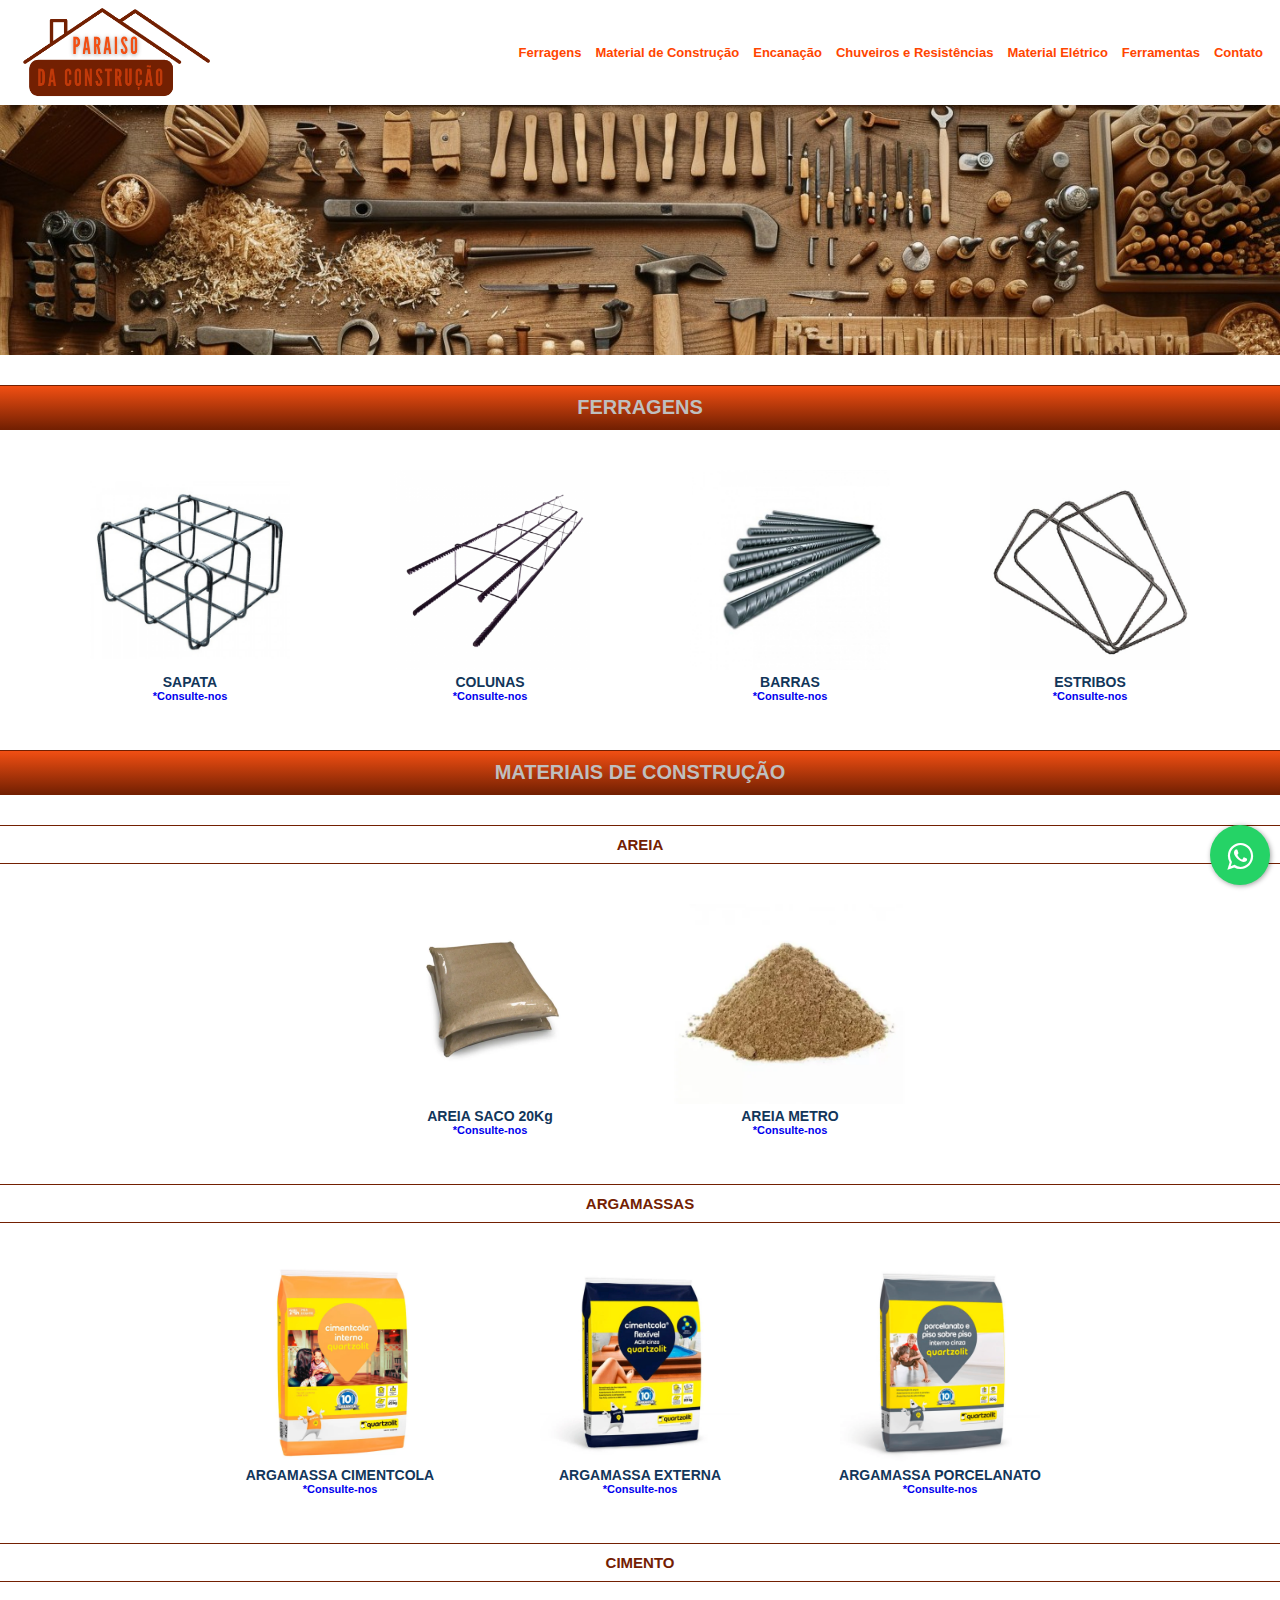
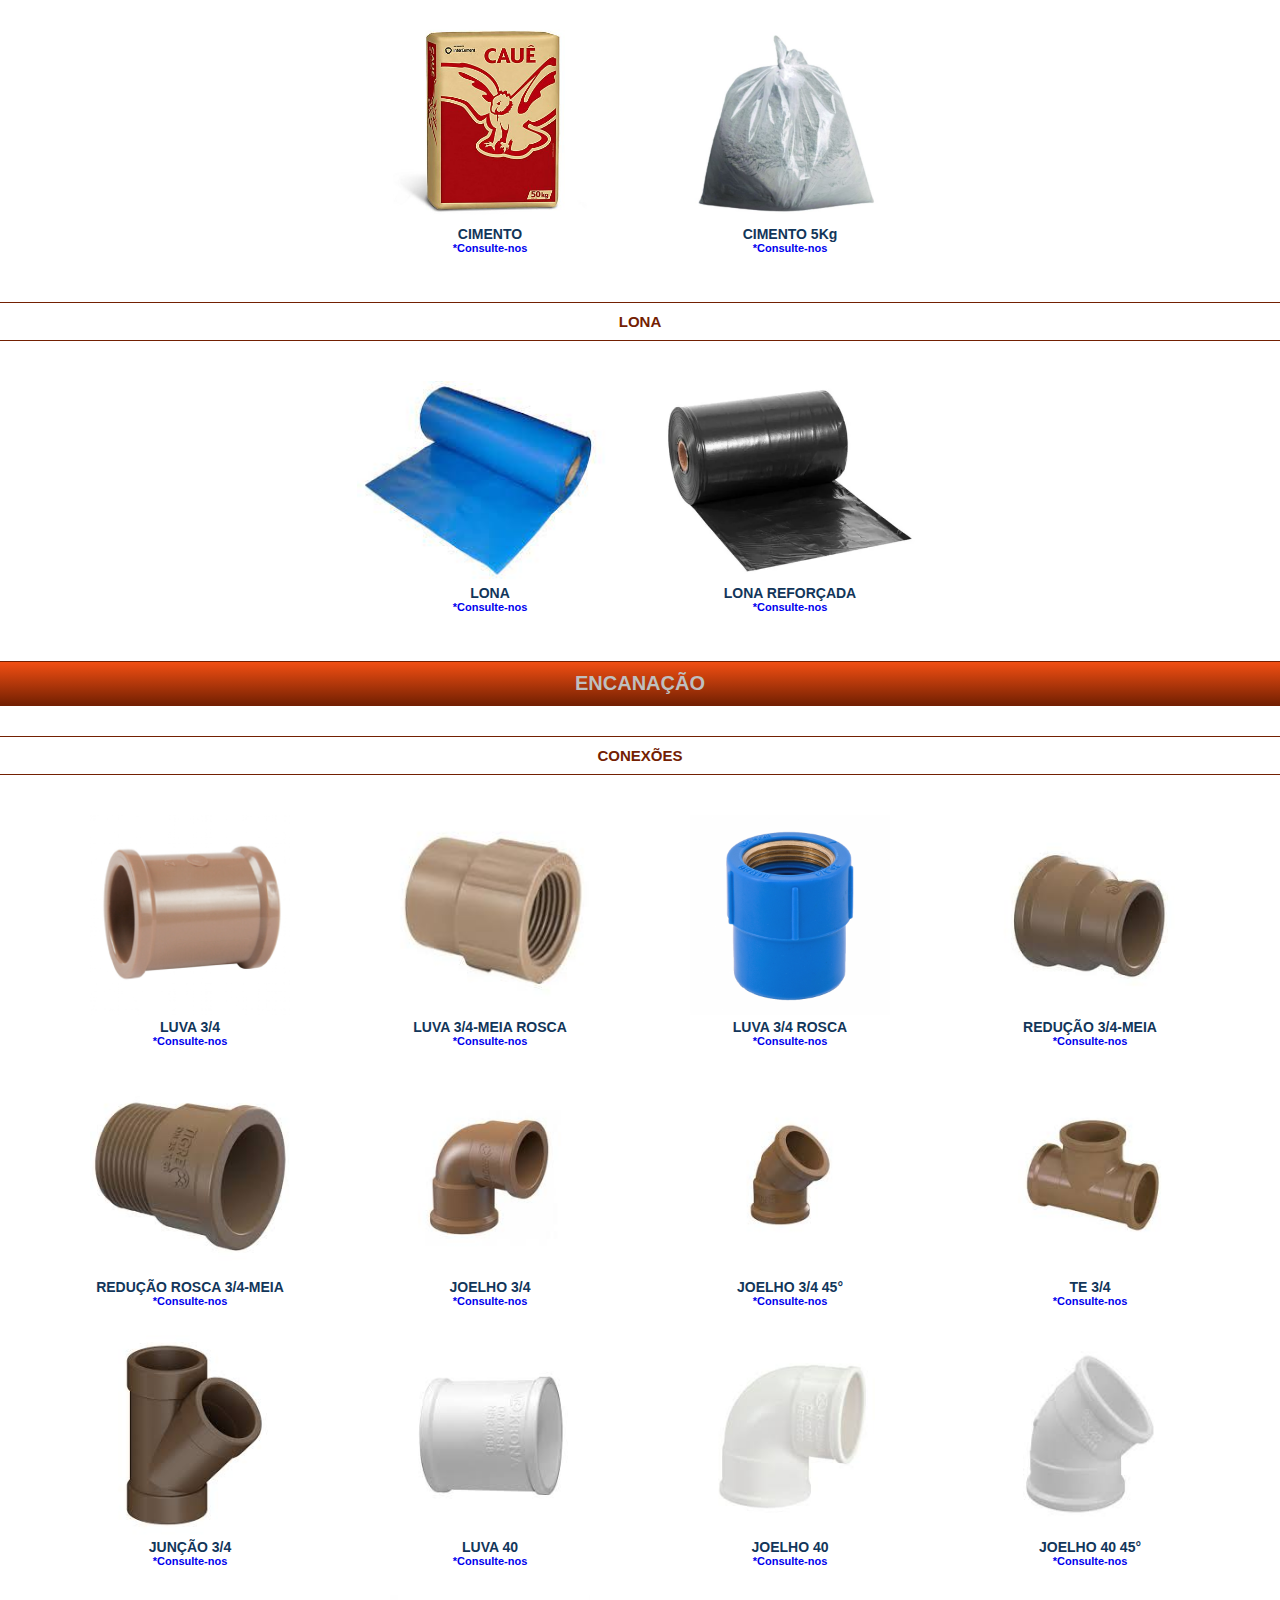
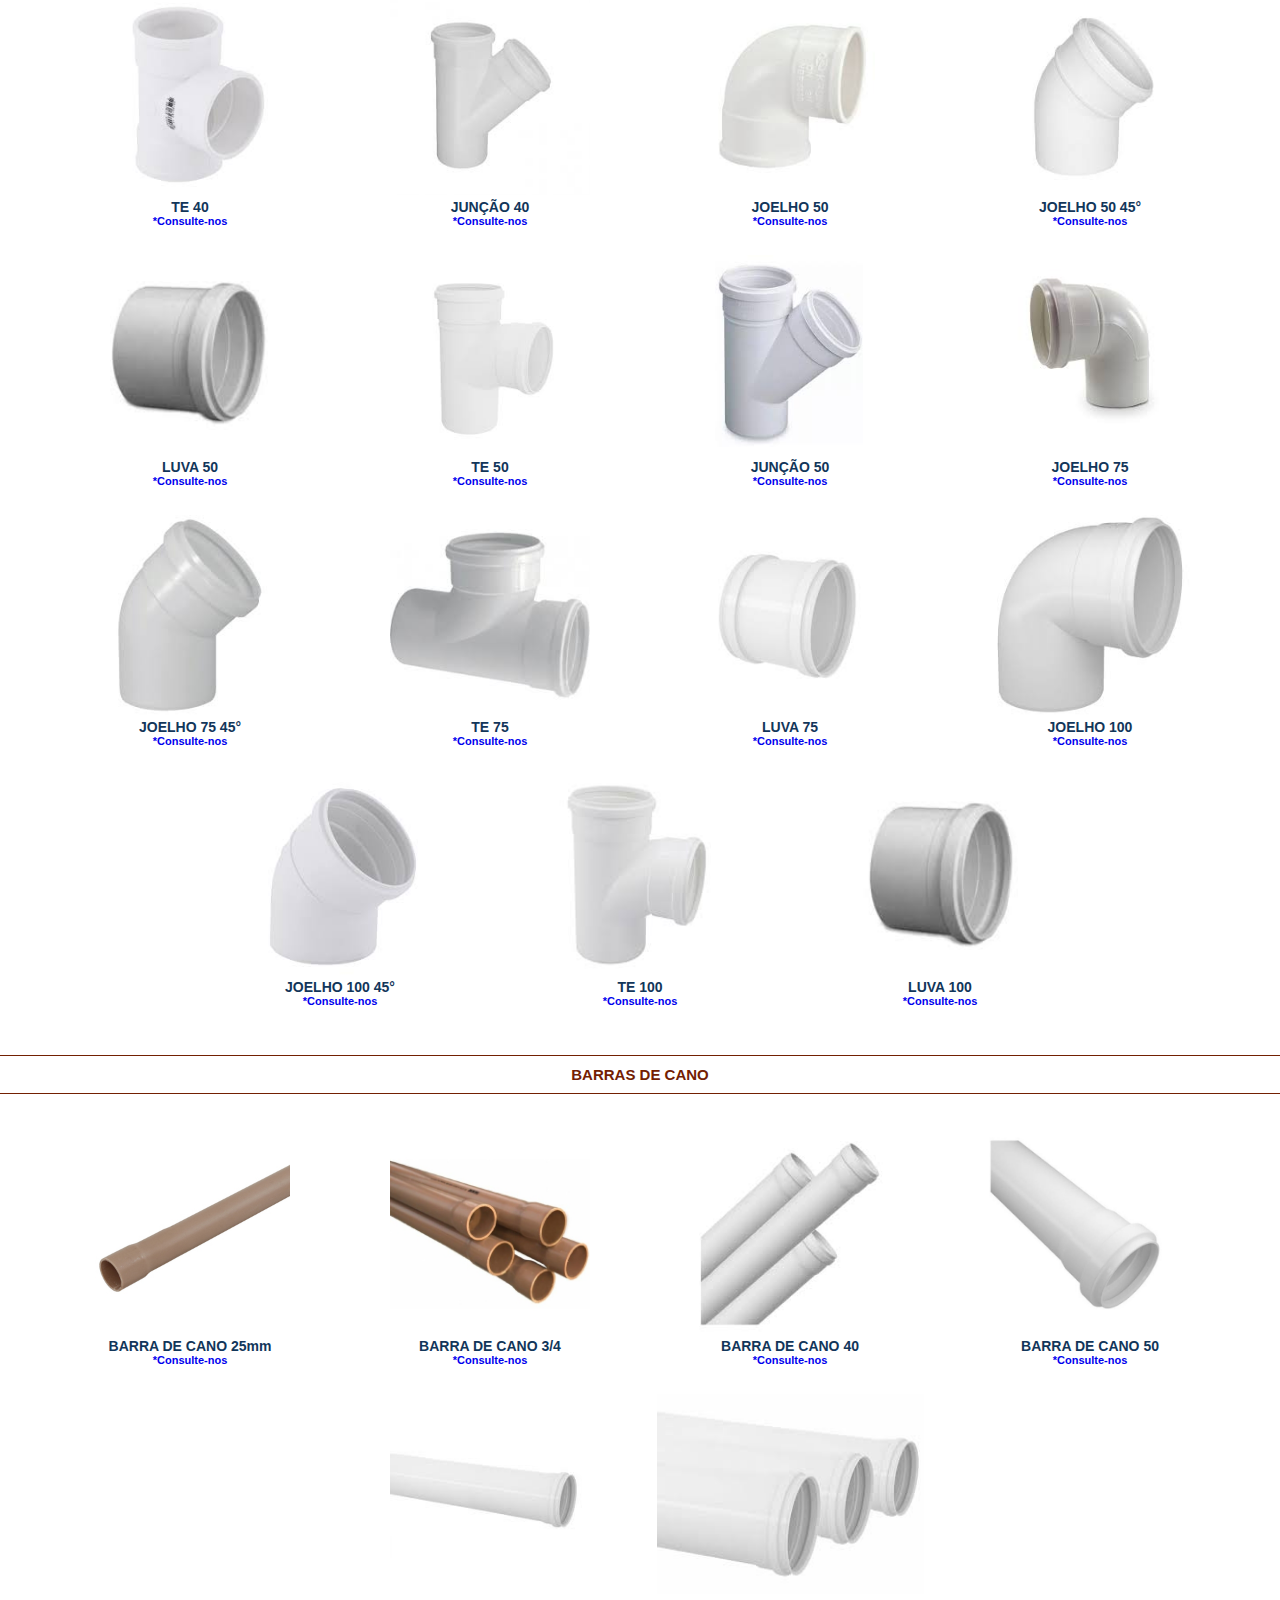
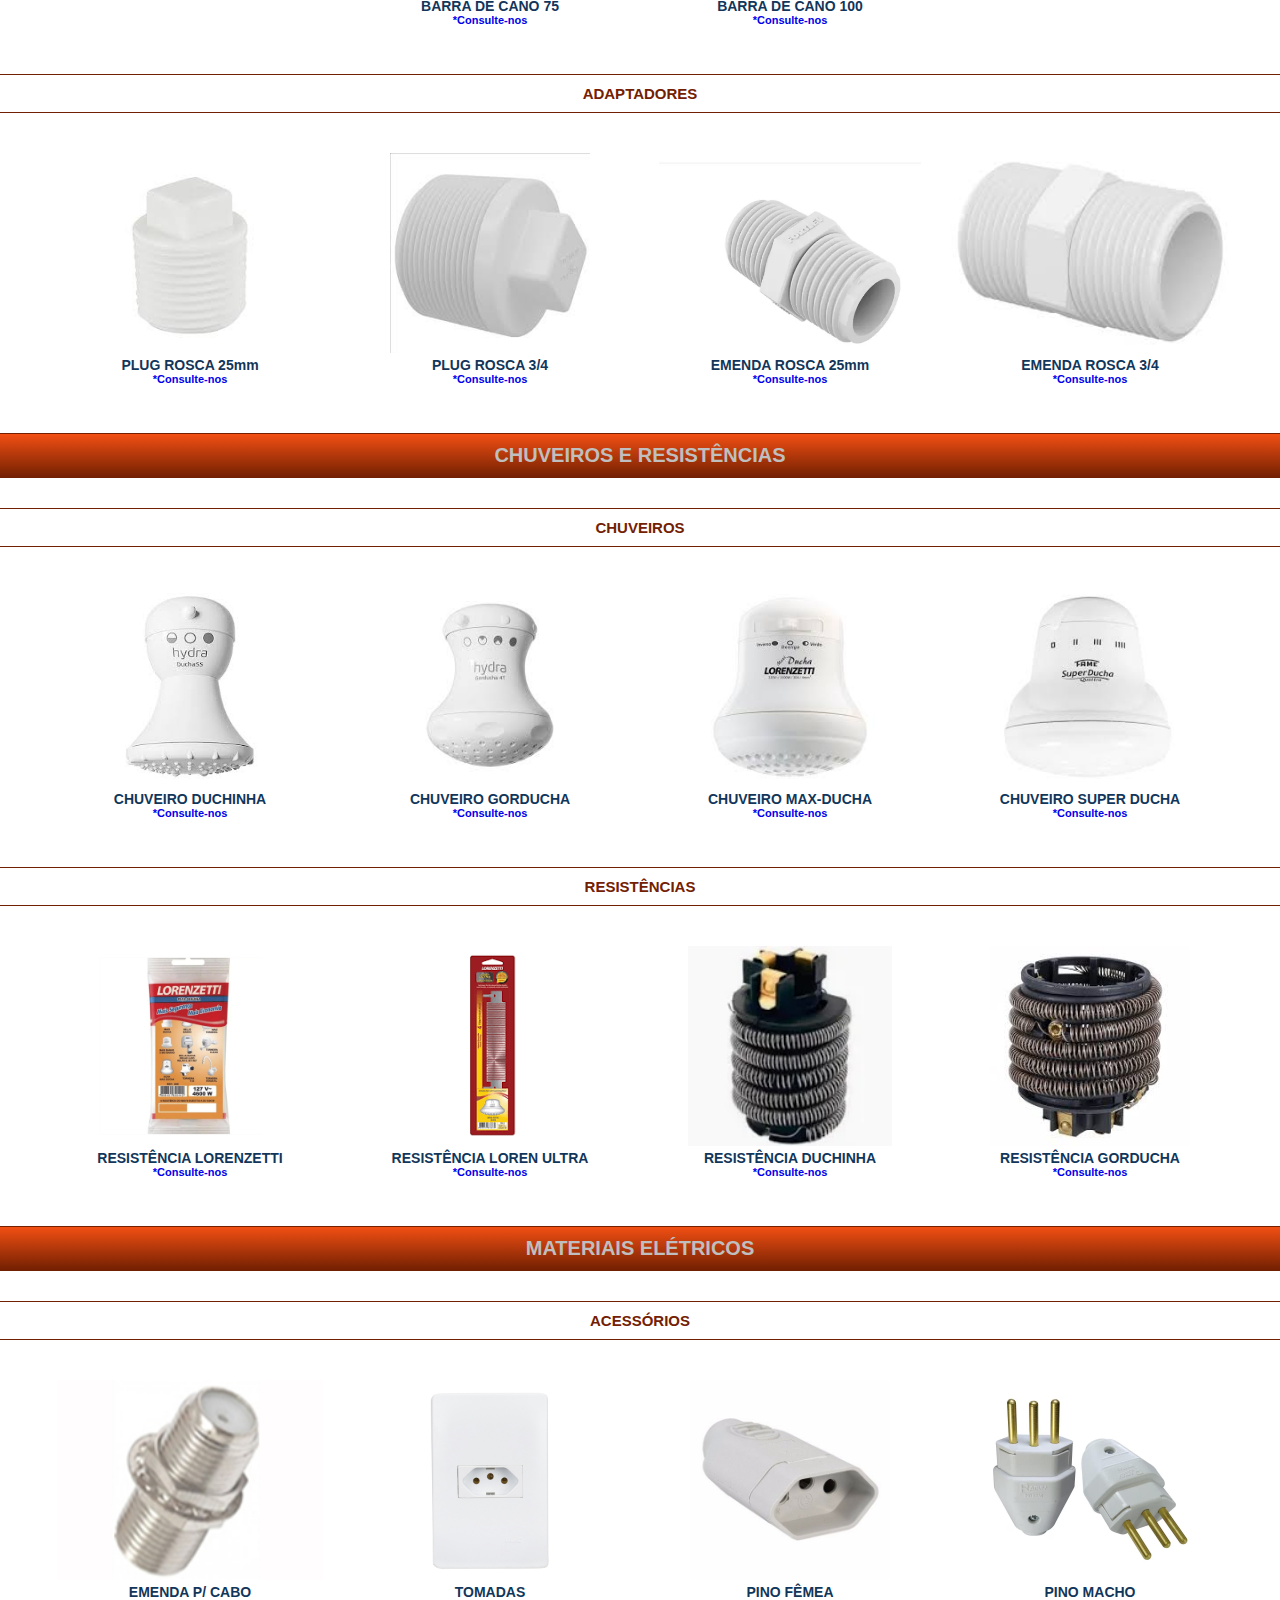
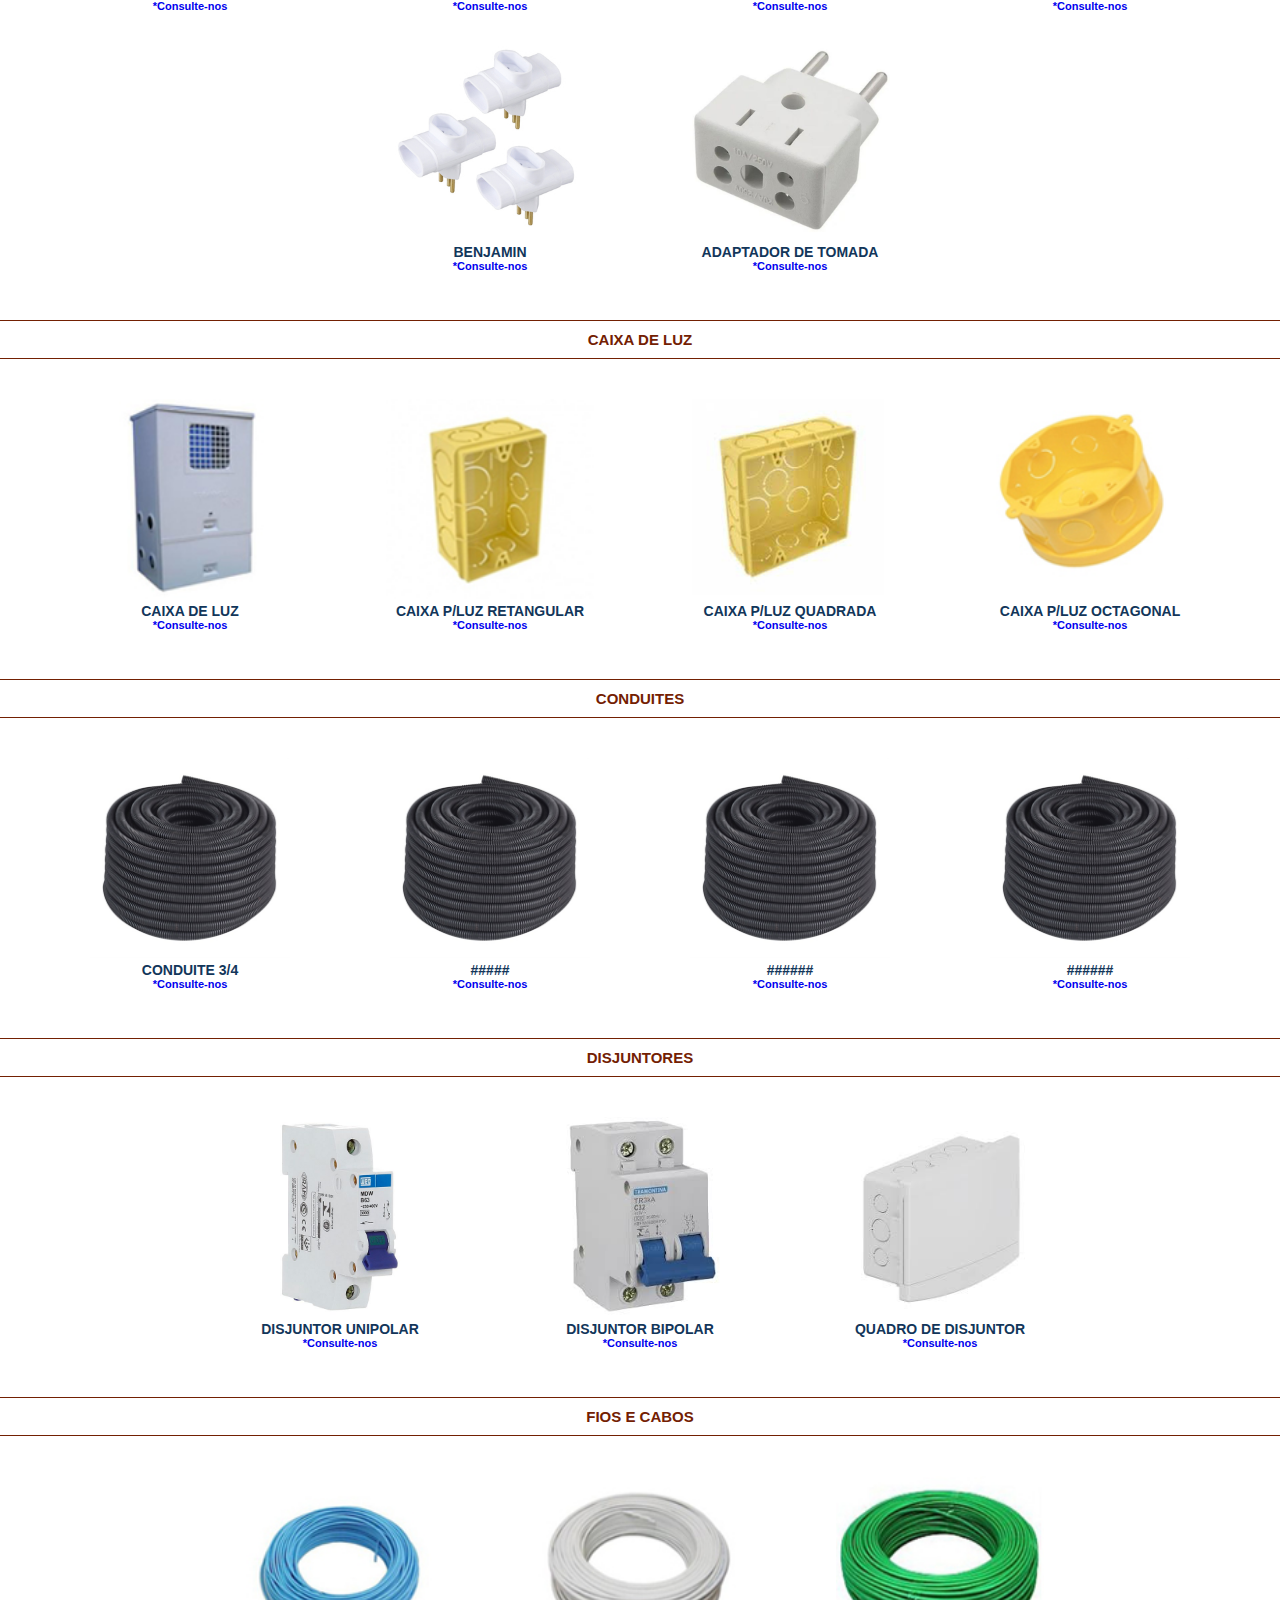
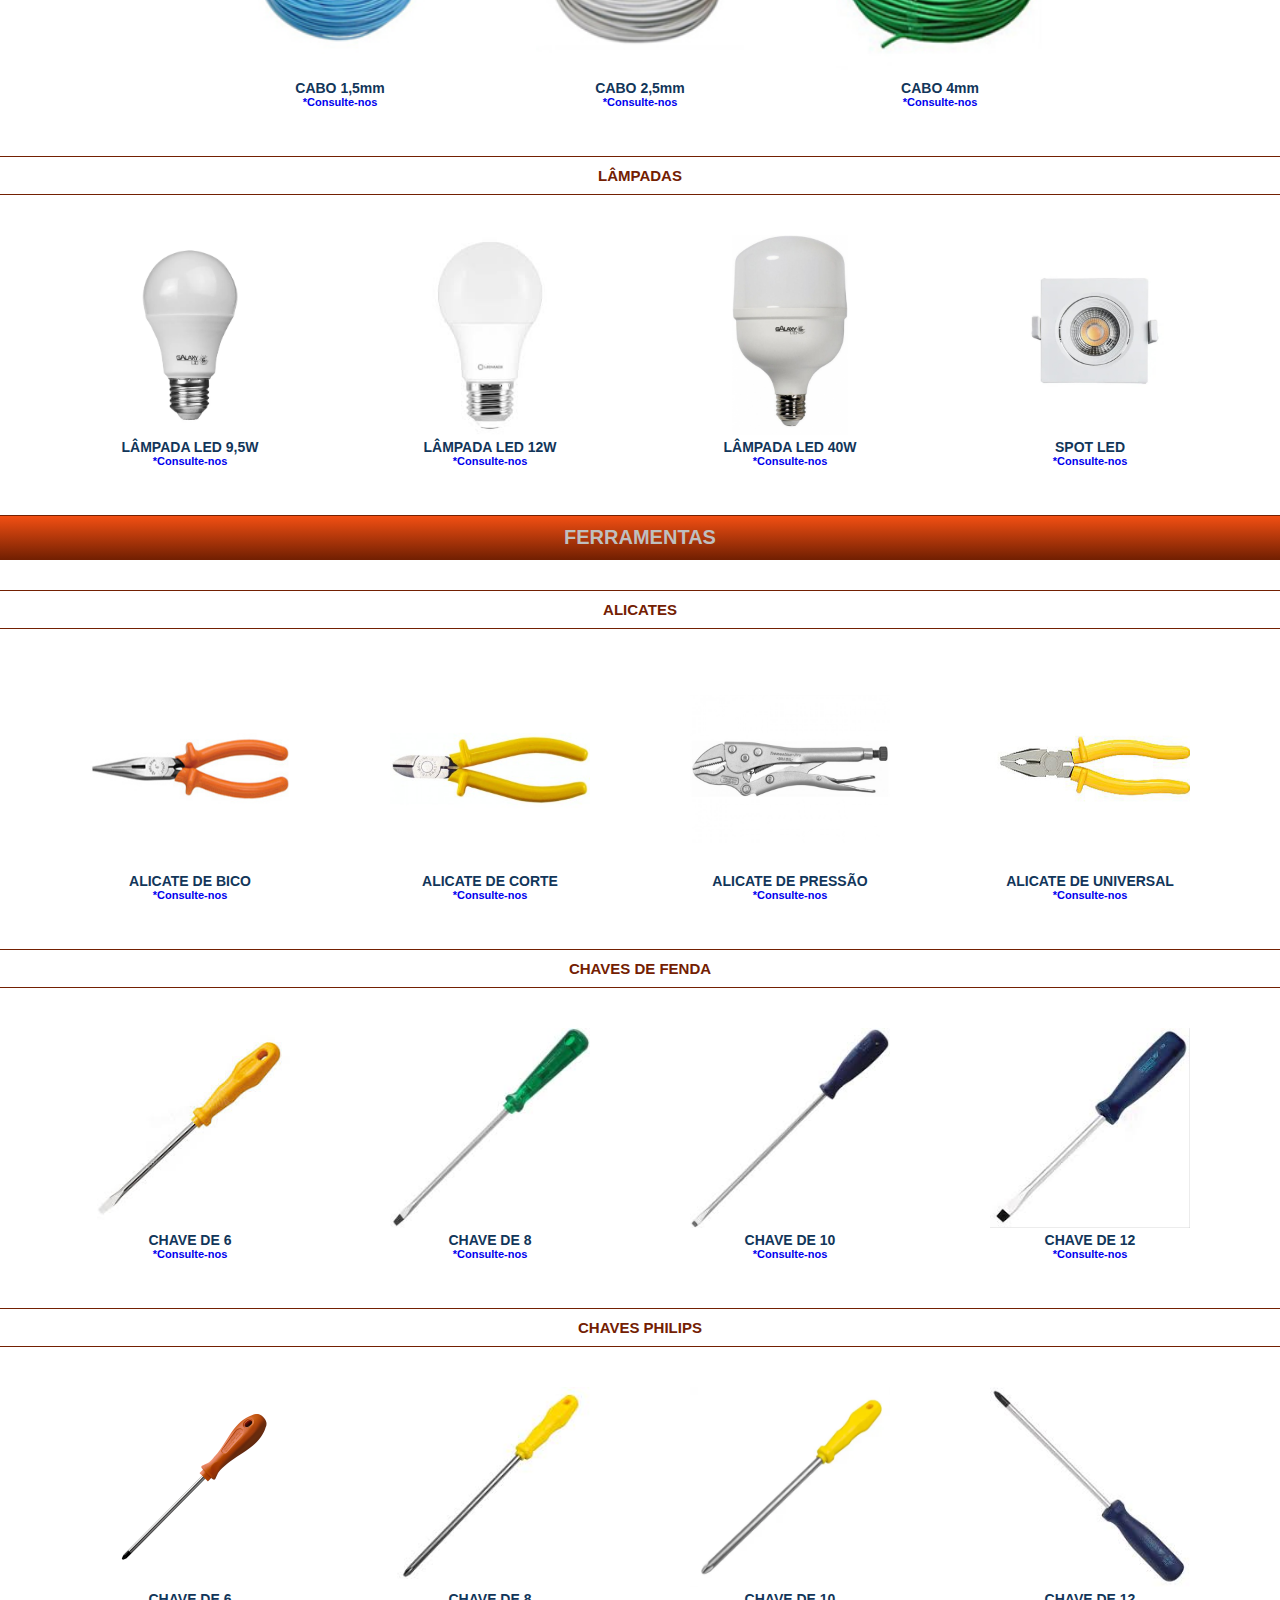
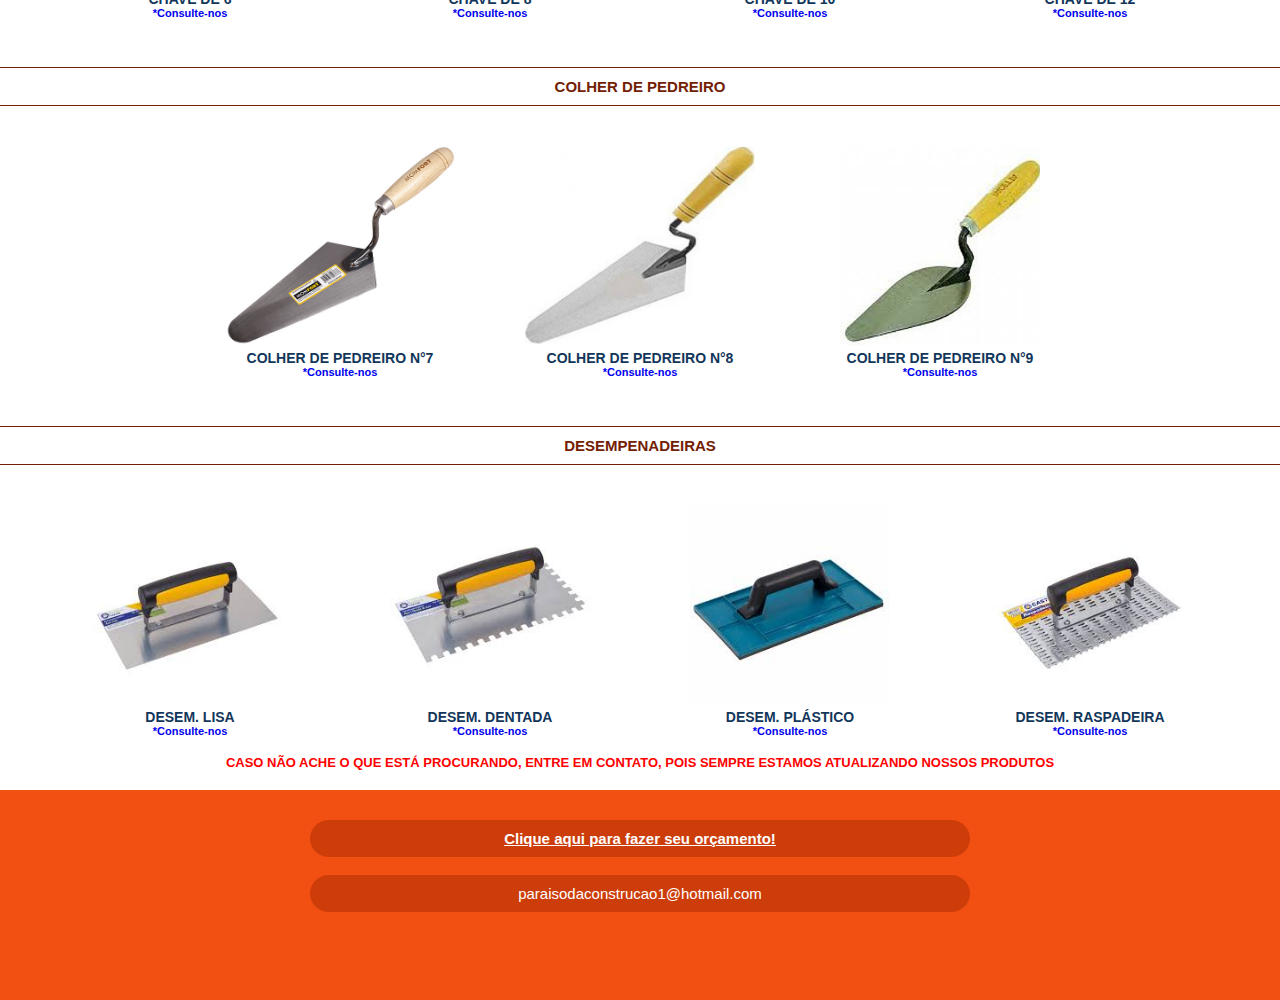
==== paraiso/index.html @ 6aa75259 "MAIS UM TESTE" ====
<!DOCTYPE html>
<html lang="pt-br">

<head>
    <meta charset="UTF-8">
    <meta name="viewport" content="width=device-width, initial-scale=1.0">
    <link rel="stylesheet" href="style.css">
    <link rel="stylesheet" href="slideshow.css">
    <link rel="stylesheet" href="menu.css">
    <link rel="stylesheet" href="media-queries.css">
    <link rel="stylesheet"
        href="https://fonts.googleapis.com/css2?family=Material+Symbols+Outlined:opsz,wght,FILL,GRAD@20..48,100..700,0..1,-50..200" />
    <link rel="stylesheet" href="https://cdnjs.cloudflare.com/ajax/libs/font-awesome/4.7.0/css/font-awesome.min.css">
    <link rel="stylesheet" href="https://maxcdn.bootstrapcdn.com/font-awesome/4.5.0/css/font-awesome.min.css">
    <a class="whats-icon" href="https://wa.me/+5511968701095" target="_blank">
        <i style="margin-top:16px" class="fa fa-whatsapp"></i>
    </a>
    <title>Paraisdo da Construção</title>
</head>

<body onresize="mudouTamanho()">
    <header class="cabeçalho">
        <img class=logo src="imgs/logo-principal.png" alt="" width="100vw">

        <span id="burguer" class="material-symbols-outlined">
            menu
        </span>
        <nav class="menu">
            <ul class="primeira-ul" id="itens">
                <li class="primeira-li"><a href="#ferragens">Ferragens</a></li>
                <li class="primeira-li"><a href="#construcao">Material de Construção</a></li>
                <li class="primeira-li"><a href="#encanacao">Encanação</a></li>
                <li class="primeira-li"><a href="#chuveiros">Chuveiros e Resistências</a></li>
                <li class="primeira-li"><a href="#material-ele">Material Elétrico</a></li>
                <li class="primeira-li"><a href="#ferramentas">Ferramentas</a></li>
                <li class="primeira-li"><a href="#contato">Contato</a></li>
            </ul>
        </nav>
    </header>
    <div class="slideshow-container" id="ferragens">
        <div class="mySlides fade">
            <img src="imgs/ferramentas.jpg" style="width:100%">
        </div>

        <div class="mySlides fade">
            <img src="imgs/ferros.jpg" style="width:100%">
        </div>

        <div class="mySlides fade">
            <img src="imgs/canos.jpg" style="width:100%">
        </div>

    </div>
    <section>
        <h1 class="topicos">FERRAGENS</h1>
        <div class="produtosgeral">
            <div class="produto1">
                <img class="produtos" src="imgs/ferragens/sapatas.jpg" alt="" height="100%">
                <span class="textoprodutos">SAPATA</span>
                <span class="textoconsult"><a href="#contato">*Consulte-nos</a></span>
            </div>
            <div class="produto2">
                <img class="produtos" src="imgs/ferragens/colunas.png" alt="" height="100%">
                <span class="textoprodutos">COLUNAS</span>
                <span class="textoconsult"><a href="#contato">*Consulte-nos</a></span>
            </div>
            <div class="produto3">
                <img class="produtos" src="imgs/ferragens/barras.jpg" alt="" height="100%">
                <span class="textoprodutos">BARRAS</span>
                <span class="textoconsult"><a href="#contato">*Consulte-nos</a></span>
            </div>
            <div class="produto4">
                <img class="produtos" src="imgs/ferragens/estribo.jpg" alt="" height="100%">
                <span class="textoprodutos">ESTRIBOS</span>
                <span class="textoconsult"><a href="#contato">*Consulte-nos</a></span>
            </div>
        </div>
    </section>
    <h1 class="topicos">MATERIAIS DE CONSTRUÇÃO</h1>
    <section class="construcao" id="construcao">
        <h1 class="sub-topicos">AREIA</h1>
        <section class="sec-inside">
            <div class="produto1">
                <img class="produtos" src="imgs/areia/areia-ensacada.jpg" alt="" height="100%">
                <span class="textoprodutos">AREIA SACO 20Kg </span>
                <span class="textoconsult"><a href="#contato">*Consulte-nos</a></span>
            </div>
            <div class="produto2">
                <img class="produtos" src="imgs/areia/areia-metro.jpg" alt="" height="100%">
                <span class="textoprodutos">AREIA METRO </span>
                <span class="textoconsult"><a href="#contato">*Consulte-nos</a></span>
            </div>
        </section>
        <h1 class="sub-topicos">ARGAMASSAS</h1>
        <section class="sec-inside">
            <div class="produto1">
                <img class="produtos" src="imgs/argamassa/argamassa.jpg" alt="" height="100%">
                <span class="textoprodutos">ARGAMASSA CIMENTCOLA</span>
                <span class="textoconsult"><a href="#contato">*Consulte-nos</a></span>
            </div>
            <div class="produto2">
                <img class="produtos" src="imgs/argamassa/ex.jpg" alt="" height="100%">
                <span class="textoprodutos">ARGAMASSA EXTERNA</span>
                <span class="textoconsult"><a href="#contato">*Consulte-nos</a></span>
            </div>
            <div class="produto3">
                <img class="produtos" src="imgs/argamassa/porcelanato.png" alt="" height="100%">
                <span class="textoprodutos">ARGAMASSA PORCELANATO</span>
                <span class="textoconsult"><a href="#contato">*Consulte-nos</a></span>
            </div>
        </section>
        <h1 class="sub-topicos">CIMENTO</h1>
        <section class="sec-inside">
            <div class="produto1">
                <img class="produtos" src="imgs/cimento/cimento.jpg" alt="" height="100%">
                <span class="textoprodutos">CIMENTO</span>
                <span class="textoconsult"><a href="#contato">*Consulte-nos</a></span>
            </div>
            <div class="produto2">
                <img class="produtos" src="imgs/cimento/cimento-5kg.jpg" alt="" height="100%">
                <span class="textoprodutos">CIMENTO 5Kg</span>
                <span class="textoconsult"><a href="#contato">*Consulte-nos</a></span>
            </div>
        </section>
        <h1 class="sub-topicos">LONA</h1>
        <section class="sec-inside">
            <div class="produto1">
                <img class="produtos" src="imgs/lona/lona-azul.jpeg" alt="" height="100%">
                <span class="textoprodutos">LONA</span>
                <span class="textoconsult"><a href="#contato">*Consulte-nos</a></span>
            </div>
            <div class="produto2">
                <img class="produtos" src="imgs/lona/reforçada.png" alt="" height="100%">
                <span class="textoprodutos">LONA REFORÇADA</span>
                <span class="textoconsult"><a href="#contato">*Consulte-nos</a></span>
            </div>
        </section>
    </section>
    <h1 class="topicos">ENCANAÇÃO</h1>
    <section id="encanacao">
        <h1 class="sub-topicos">CONEXÕES</h1>
        <section class="sec-inside">
            <div class="produto1">
                <img class="produtos" src="imgs/conexões cano/luva 34.png" alt="" height="100%">
                <span class="textoprodutos">LUVA 3/4</span>
                <span class="textoconsult"><a href="#contato">*Consulte-nos</a></span>
            </div>
            <div class="produto2">
                <img class="produtos" src="imgs/conexões cano/redução rosca 3 p 05.jpeg" alt="" height="100%">
                <span class="textoprodutos">LUVA 3/4-MEIA ROSCA</span>
                <span class="textoconsult"><a href="#contato">*Consulte-nos</a></span>
            </div>

            <div class="produto3">
                <img class="produtos" src="imgs/conexões cano/luva rosca 34.jpg" alt="" height="100%">
                <span class="textoprodutos">LUVA 3/4 ROSCA</span>
                <span class="textoconsult"><a href="#contato">*Consulte-nos</a></span>
            </div>
            <div class="produto4">
                <img class="produtos" src="imgs/conexões cano/redução 3 p 05.jpeg" alt="" height="100%">
                <span class="textoprodutos">REDUÇÃO 3/4-MEIA</span>
                <span class="textoconsult"><a href="#contato">*Consulte-nos</a></span>
            </div>
            <div class="produto5">
                <img class="produtos" src="imgs/conexões cano/redução rosca 05 p 3.jpeg" alt="" height="100%">
                <span class="textoprodutos">REDUÇÃO ROSCA 3/4-MEIA</span>
                <span class="textoconsult"><a href="#contato">*Consulte-nos</a></span>
            </div>
            <div class="produto6">
                <img class="produtos" src="imgs/conexões cano/joelho 3-4.jpeg" alt="" height="100%">
                <span class="textoprodutos">JOELHO 3/4</span>
                <span class="textoconsult"><a href="#contato">*Consulte-nos</a></span>
            </div>

            <div class="produto7">
                <img class="produtos" src="imgs/conexões cano/joelho 3-4 45°.jpeg" alt="" height="100%">
                <span class="textoprodutos">JOELHO 3/4 45°</span>
                <span class="textoconsult"><a href="#contato">*Consulte-nos</a></span>
            </div>
            <div class="produto8">
                <img class="produtos" src="imgs/conexões cano/T 3-4.jpeg" alt="" height="100%">
                <span class="textoprodutos">TE 3/4</span>
                <span class="textoconsult"><a href="#contato">*Consulte-nos</a></span>
            </div>
            <div class="produto9">
                <img class="produtos" src="imgs/conexões cano/junção 3-4.jpeg" alt="" height="100%">
                <span class="textoprodutos">JUNÇÃO 3/4</span>
                <span class="textoconsult"><a href="#contato">*Consulte-nos</a></span>
            </div>
            <div class="produto10">
                <img class="produtos" src="imgs/conexões cano/luva de 40.jpeg" alt="" height="100%">
                <span class="textoprodutos">LUVA 40</span>
                <span class="textoconsult"><a href="#contato">*Consulte-nos</a></span>
            </div>
            <div class="produto11">
                <img class="produtos" src="imgs/conexões cano/joelho 40.jpeg" alt="" height="100%">
                <span class="textoprodutos">JOELHO 40</span>
                <span class="textoconsult"><a href="#contato">*Consulte-nos</a></span>
            </div>

            <div class="produto12">
                <img class="produtos" src="imgs/conexões cano/joelho 40 45°.jpeg" alt="" height="100%">
                <span class="textoprodutos">JOELHO 40 45°</span>
                <span class="textoconsult"><a href="#contato">*Consulte-nos</a></span>
            </div>
            <div class="produto13">
                <img class="produtos" src="imgs/conexões cano/T 40.jpeg" alt="" height="100%">
                <span class="textoprodutos">TE 40</span>
                <span class="textoconsult"><a href="#contato">*Consulte-nos</a></span>
            </div>
            <div class="produto14">
                <img class="produtos" src="imgs/conexões cano/junção 40.jpeg" alt="" height="100%">
                <span class="textoprodutos">JUNÇÃO 40</span>
                <span class="textoconsult"><a href="#contato">*Consulte-nos</a></span>
            </div>
            <div class="produto15">
                <img class="produtos" src="imgs/conexões cano/joelho 50.jpeg" alt="" height="100%">
                <span class="textoprodutos">JOELHO 50</span>
                <span class="textoconsult"><a href="#contato">*Consulte-nos</a></span>
            </div>
            <div class="produto16">
                <img class="produtos" src="imgs/conexões cano/joelho 50 45°.jpeg" alt="" height="100%">
                <span class="textoprodutos">JOELHO 50 45°</span>
                <span class="textoconsult"><a href="#contato">*Consulte-nos</a></span>
            </div>

            <div class="produto17">
                <img class="produtos" src="imgs/conexões cano/luva de 50.jpeg" alt="" height="100%">
                <span class="textoprodutos">LUVA 50</span>
                <span class="textoconsult"><a href="#contato">*Consulte-nos</a></span>
            </div>
            <div class="produto18">
                <img class="produtos" src="imgs/conexões cano/T 50.jpeg" alt="" height="100%">
                <span class="textoprodutos">TE 50</span>
                <span class="textoconsult"><a href="#contato">*Consulte-nos</a></span>
            </div>
            <div class="produto19">
                <img class="produtos" src="imgs/conexões cano/jun 50.jpeg" alt="" height="100%">
                <span class="textoprodutos">JUNÇÃO 50</span>
                <span class="textoconsult"><a href="#contato">*Consulte-nos</a></span>
            </div>
            <div class="produto20">
                <img class="produtos" src="imgs/conexões cano/joelho 75.jpeg" alt="" height="100%">
                <span class="textoprodutos">JOELHO 75</span>
                <span class="textoconsult"><a href="#contato">*Consulte-nos</a></span>
            </div>

            <div class="produto21">
                <img class="produtos" src="imgs/conexões cano/joelho 75 45°.jpeg" alt="" height="100%">
                <span class="textoprodutos">JOELHO 75 45°</span>
                <span class="textoconsult"><a href="#contato">*Consulte-nos</a></span>
            </div>
            <div class="produto22">
                <img class="produtos" src="imgs/conexões cano/TE 75.jpeg" alt="" height="100%">
                <span class="textoprodutos">TE 75</span>
                <span class="textoconsult"><a href="#contato">*Consulte-nos</a></span>
            </div>
            <div class="produto23">
                <img class="produtos" src="imgs/conexões cano/LUVA 75.jpeg" alt="" height="100%">
                <span class="textoprodutos">LUVA 75</span>
                <span class="textoconsult"><a href="#contato">*Consulte-nos</a></span>
            </div>
            <div class="produto24">
                <img class="produtos" src="imgs/conexões cano/joelho 100.jpeg" alt="" height="100%">
                <span class="textoprodutos">JOELHO 100</span>
                <span class="textoconsult"><a href="#contato">*Consulte-nos</a></span>
            </div>
            <div class="produto25">
                <img class="produtos" src="imgs/conexões cano/joelho 100 45°.jpeg" alt="" height="100%">
                <span class="textoprodutos">JOELHO 100 45°</span>
                <span class="textoconsult"><a href="#contato">*Consulte-nos</a></span>
            </div>

            <div class="produto26">
                <img class="produtos" src="imgs/conexões cano/te 100.jpeg" alt="" height="100%">
                <span class="textoprodutos">TE 100</span>
                <span class="textoconsult"><a href="#contato">*Consulte-nos</a></span>
            </div>
            <div class="produto27">
                <img class="produtos" src="imgs/conexões cano/luva 100.jpeg" alt="" height="100%">
                <span class="textoprodutos">LUVA 100</span>
                <span class="textoconsult"><a href="#contato">*Consulte-nos</a></span>
            </div>
        </section>
        <h1 class="sub-topicos">BARRAS DE CANO</h1>
        <section class="sec-inside">
            <div class="produto1">
                <img class="produtos" src="imgs/barras de cano/cano meia.jpg" alt="" height="100%">
                <span class="textoprodutos">BARRA DE CANO 25mm</span>
                <span class="textoconsult"><a href="#contato">*Consulte-nos</a></span>
            </div>
            <div class="produto2">
                <img class="produtos" src="imgs/barras de cano/3-4 cano.jpg" alt="" height="100%">
                <span class="textoprodutos">BARRA DE CANO 3/4</span>
                <span class="textoconsult"><a href="#contato">*Consulte-nos</a></span>
            </div>

            <div class="produto3">
                <img class="produtos" src="imgs/barras de cano/barras de 40.jpeg" alt="" height="100%">
                <span class="textoprodutos">BARRA DE CANO 40</span>
                <span class="textoconsult"><a href="#contato">*Consulte-nos</a></span>
            </div>
            <div class="produto4">
                <img class="produtos" src="imgs/barras de cano/barra de cano 50.jpg" alt="" height="100%">
                <span class="textoprodutos">BARRA DE CANO 50</span>
                <span class="textoconsult"><a href="#contato">*Consulte-nos</a></span>
            </div>
            <div class="produto5">
                <img class="produtos" src="imgs/barras de cano/barra de cano 75.jpeg" alt="" height="100%">
                <span class="textoprodutos">BARRA DE CANO 75</span>
                <span class="textoconsult"><a href="#contato">*Consulte-nos</a></span>
            </div>
            <div class="produto6">
                <img class="produtos" src="imgs/barras de cano/barra cano de 100.jpeg" alt="" height="100%">
                <span class="textoprodutos">BARRA DE CANO 100</span>
                <span class="textoconsult"><a href="#contato">*Consulte-nos</a></span>
            </div>
        </section>
        <h1 class="sub-topicos">ADAPTADORES</h1>
        <section class="sec-inside">
            <div class="produto1">
                <img class="produtos" src="imgs/adaptadores cano/plug rosca meia.jpeg" alt="" height="100%">
                <span class="textoprodutos">PLUG ROSCA 25mm</span>
                <span class="textoconsult"><a href="#contato">*Consulte-nos</a></span>
            </div>
            <div class="produto2">
                <img class="produtos" src="imgs/adaptadores cano/plug rosca 3-4.jpeg" alt="" height="100%">
                <span class="textoprodutos">PLUG ROSCA 3/4</span>
                <span class="textoconsult"><a href="#contato">*Consulte-nos</a></span>
            </div>

            <div class="produto3">
                <img class="produtos" src="imgs/adaptadores cano/emenda meia.jpg" alt="" height="100%">
                <span class="textoprodutos">EMENDA ROSCA 25mm</span>
                <span class="textoconsult"><a href="#contato">*Consulte-nos</a></span>
            </div>
            <div class="produto4">
                <img class="produtos" src="imgs/adaptadores cano/emenda 3-4.jpeg" alt="" height="100%">
                <span class="textoprodutos">EMENDA ROSCA 3/4</span>
                <span class="textoconsult"><a href="#contato">*Consulte-nos</a></span>
            </div>
        </section>
    </section>
    <h1 class="topicos">CHUVEIROS E RESISTÊNCIAS</h1>
    <section id="chuveiros">
        <h1 class="sub-topicos">CHUVEIROS</h1>
        <section class="sec-inside">
            <div class="produto1">
                <img class="produtos" src="imgs/chuveiros/duchinha.jpeg" alt="" height="100%">
                <span class="textoprodutos">CHUVEIRO DUCHINHA</span>
                <span class="textoconsult"><a href="#contato">*Consulte-nos</a></span>
            </div>
            <div class="produto2">
                <img class="produtos" src="imgs/chuveiros/gorducha.jpeg" alt="" height="100%">
                <span class="textoprodutos">CHUVEIRO GORDUCHA</span>
                <span class="textoconsult"><a href="#contato">*Consulte-nos</a></span>
            </div>

            <div class="produto3">
                <img class="produtos" src="imgs/chuveiros/max-ducha.jpeg" alt="" height="100%">
                <span class="textoprodutos">CHUVEIRO MAX-DUCHA</span>
                <span class="textoconsult"><a href="#contato">*Consulte-nos</a></span>
            </div>
            <div class="produto4">
                <img class="produtos" src="imgs/chuveiros/super-ducha.jpeg" alt="" height="100%">
                <span class="textoprodutos">CHUVEIRO SUPER DUCHA</span>
                <span class="textoconsult"><a href="#contato">*Consulte-nos</a></span>
            </div>
        </section>
        <h1 class="sub-topicos">RESISTÊNCIAS</h1>
        <section class="sec-inside">
            <div class="produto1">
                <img class="produtos" src="imgs/resistencia/lorenzetti.png" alt="" height="100%">
                <span class="textoprodutos">RESISTÊNCIA LORENZETTI</span>
                <span class="textoconsult"><a href="#contato">*Consulte-nos</a></span>
            </div>

            <div class="produto2">
                <img class="produtos" src="imgs/resistencia/loren-ultra.png" alt="" height="100%">
                <span class="textoprodutos">RESISTÊNCIA LOREN ULTRA</span>
                <span class="textoconsult"><a href="#contato">*Consulte-nos</a></span>
            </div>
            <div class="produto3">
                <img class="produtos" src="imgs/resistencia/duchinha.jpg" alt="" height="100%">
                <span class="textoprodutos">RESISTÊNCIA DUCHINHA</span>
                <span class="textoconsult"><a href="#contato">*Consulte-nos</a></span>
            </div>
            <div class="produto4">
                <img class="produtos" src="imgs/resistencia/gorducha.jpeg" alt="" height="100%">
                <span class="textoprodutos">RESISTÊNCIA GORDUCHA</span>
                <span class="textoconsult"><a href="#contato">*Consulte-nos</a></span>
            </div>
        </section>
    </section>
    <h1 class="topicos">MATERIAIS ELÉTRICOS</h1>
    <section id="material-ele">
        <h1 class="sub-topicos">ACESSÓRIOS</h1>
        <section class="sec-inside">
            <div class="produto1">
                <img class="produtos" src="imgs/acessórios/emendas.jpg" alt="" height="100%">
                <span class="textoprodutos">EMENDA P/ CABO</span>
                <span class="textoconsult"><a href="#contato">*Consulte-nos</a></span>
            </div>
            <div class="produto2">
                <img class="produtos" src="imgs/acessórios/tomadas.jpg" alt="" height="100%">
                <span class="textoprodutos">TOMADAS</span>
                <span class="textoconsult"><a href="#contato">*Consulte-nos</a></span>
            </div>
            <div class="produto3">
                <img class="produtos" src="imgs/acessórios/pino-femea.jpeg" alt="" height="100%">
                <span class="textoprodutos">PINO FÊMEA</span>
                <span class="textoconsult"><a href="#contato">*Consulte-nos</a></span>
            </div>
            <div class="produto4">
                <img class="produtos" src="imgs/acessórios/pino-macho.jpg" alt="" height="100%">
                <span class="textoprodutos">PINO MACHO</span>
                <span class="textoconsult"><a href="#contato">*Consulte-nos</a></span>
            </div>
            <div class="produto5">
                <img class="produtos" src="imgs/acessórios/benjamin.jpg" alt="" height="100%">
                <span class="textoprodutos">BENJAMIN</span>
                <span class="textoconsult"><a href="#contato">*Consulte-nos</a></span>
            </div>
            <div class="produto6">
                <img class="produtos" src="imgs/acessórios/adaptador-tomada.jpg" alt="" height="100%">
                <span class="textoprodutos">ADAPTADOR DE TOMADA</span>
                <span class="textoconsult"><a href="#contato">*Consulte-nos</a></span>
            </div>
        </section>
        <h1 class="sub-topicos">CAIXA DE LUZ</h1>
        <section class="sec-inside">
            <div class="produto1">
                <img class="produtos" src="imgs/caixa de luz/Caixa-de-luz.jpg" alt="" height="100%">
                <span class="textoprodutos">CAIXA DE LUZ</span>
                <span class="textoconsult"><a href="#contato">*Consulte-nos</a></span>
            </div>
            <div class="produto2">
                <img class="produtos" src="imgs/caixa de luz/caixa-para-luz-retangular.jpg" alt="" height="100%">
                <span class="textoprodutos">CAIXA P/LUZ RETANGULAR</span>
                <span class="textoconsult"><a href="#contato">*Consulte-nos</a></span>
            </div>
            <div class="produto3">
                <img class="produtos" src="imgs/caixa de luz/caixa-para-luz-quadrada.jpg" alt="" height="100%">
                <span class="textoprodutos">CAIXA P/LUZ QUADRADA</span>
                <span class="textoconsult"><a href="#contato">*Consulte-nos</a></span>
            </div>
            <div class="produto4">
                <img class="produtos" src="imgs/caixa de luz/caixa-para-luz-OC.jpeg" alt="" height="100%">
                <span class="textoprodutos">CAIXA P/LUZ OCTAGONAL</span>
                <span class="textoconsult"><a href="#contato">*Consulte-nos</a></span>
            </div>
        </section>
        <h1 class="sub-topicos">CONDUITES</h1>
        <section class="sec-inside">
            <div class="produto1">
                <img class="produtos" src="imgs/conduites/conduite cinza.png" alt="" height="100%">
                <span class="textoprodutos">CONDUITE 3/4</span>
                <span class="textoconsult"><a href="#contato">*Consulte-nos</a></span>
            </div>
            <div class="produto2">
                <img class="produtos" src="imgs/conduites/conduite cinza.png" alt="" height="100%">
                <span class="textoprodutos">#####</span>
                <span class="textoconsult"><a href="#contato">*Consulte-nos</a></span>
            </div>
            <div class="produto3">
                <img class="produtos" src="imgs/conduites/conduite cinza.png" alt="" height="100%">
                <span class="textoprodutos">######</span>
                <span class="textoconsult"><a href="#contato">*Consulte-nos</a></span>
            </div>
            <div class="produto4">
                <img class="produtos" src="imgs/conduites/conduite cinza.png" alt="" height="100%">
                <span class="textoprodutos">######</span>
                <span class="textoconsult"><a href="#contato">*Consulte-nos</a></span>
            </div>
        </section>
        <h1 class="sub-topicos">DISJUNTORES</h1>
        <section class="sec-inside">
            <div class="produto1">
                <img class="produtos" src="imgs/disjuntores/unipolar.jpg" alt="" height="100%">
                <span class="textoprodutos">DISJUNTOR UNIPOLAR</span>
                <span class="textoconsult"><a href="#contato">*Consulte-nos</a></span>
            </div>
            <div class="produto2">
                <img class="produtos" src="imgs/disjuntores/bipolar.jpeg" alt="" height="100%">
                <span class="textoprodutos">DISJUNTOR BIPOLAR</span>
                <span class="textoconsult"><a href="#contato">*Consulte-nos</a></span>
            </div>
            <div class="produto3">
                <img class="produtos" src="imgs/disjuntores/quadro.jpeg" alt="" height="100%">
                <span class="textoprodutos">QUADRO DE DISJUNTOR</span>
                <span class="textoconsult"><a href="#contato">*Consulte-nos</a></span>
            </div>
        </section>
        <h1 class="sub-topicos">FIOS E CABOS</h1>
        <section class="sec-inside">
            <div class="produto1">
                <img class="produtos" src="imgs/fios/1,5mm.jpg" alt="" height="100%">
                <span class="textoprodutos">CABO 1,5mm</span>
                <span class="textoconsult"><a href="#contato">*Consulte-nos</a></span>
            </div>
            <div class="produto2">
                <img class="produtos" src="imgs/fios/2,5mm.jpg" alt="" height="100%">
                <span class="textoprodutos">CABO 2,5mm</span>
                <span class="textoconsult"><a href="#contato">*Consulte-nos</a></span>
            </div>
            <div class="produto3">
                <img class="produtos" src="imgs/fios/4mm.jpg" alt="" height="100%">
                <span class="textoprodutos">CABO 4mm</span>
                <span class="textoconsult"><a href="#contato">*Consulte-nos</a></span>
            </div>
        </section>
        <h1 class="sub-topicos">LÂMPADAS</h1>
        <section class="sec-inside">
            <div class="produto1">
                <img class="produtos" src="imgs/lampadas/9,5w.jpg" alt="" height="100%">
                <span class="textoprodutos">LÂMPADA LED 9,5W</span>
                <span class="textoconsult"><a href="#contato">*Consulte-nos</a></span>
            </div>
            <div class="produto2">
                <img class="produtos" src="imgs/lampadas/lampada 12w.jpeg" alt="" height="100%">
                <span class="textoprodutos">LÂMPADA LED 12W</span>
                <span class="textoconsult"><a href="#contato">*Consulte-nos</a></span>
            </div>
            <div class="produto3">
                <img class="produtos" src="imgs/lampadas/LED 40W.jpg" alt="" height="100%">
                <span class="textoprodutos">LÂMPADA LED 40W</span>
                <span class="textoconsult"><a href="#contato">*Consulte-nos</a></span>
            </div>
            <div class="produto4">
                <img class="produtos" src="imgs/lampadas/SPOT LED.jpg" alt="" height="100%">
                <span class="textoprodutos">SPOT LED</span>
                <span class="textoconsult"><a href="#contato">*Consulte-nos</a></span>
            </div>

        </section>
    </section>
    <h1 class="topicos">FERRAMENTAS</h1>
    <section id="ferramentas">
        <h1 class="sub-topicos">ALICATES</h1>
        <section class="sec-inside">
            <div class="produto1">
                <img class="produtos" src="imgs/alicates/bico.jpg" alt="" height="100%">
                <span class="textoprodutos">ALICATE DE BICO</span>
                <span class="textoconsult"><a href="#contato">*Consulte-nos</a></span>
            </div>
            <div class="produto2">
                <img class="produtos" src="imgs/alicates/corte.jpg" alt="" height="100%">
                <span class="textoprodutos">ALICATE DE CORTE</span>
                <span class="textoconsult"><a href="#contato">*Consulte-nos</a></span>
            </div>
            <div class="produto3">
                <img class="produtos" src="imgs/alicates/pressão.jpg" alt="" height="100%">
                <span class="textoprodutos">ALICATE DE PRESSÃO</span>
                <span class="textoconsult"><a href="#contato">*Consulte-nos</a></span>
            </div>
            <div class="produto4">
                <img class="produtos" src="imgs/alicates/universal.jpg" alt="" height="100%">
                <span class="textoprodutos">ALICATE DE UNIVERSAL</span>
                <span class="textoconsult"><a href="#contato">*Consulte-nos</a></span>
            </div>
        </section>
        <h1 class="sub-topicos">CHAVES DE FENDA</h1>
        <section class="sec-inside">
            <div class="produto1">
                <img class="produtos" src="imgs/fenda/6.jfif" alt="" height="100%">
                <span class="textoprodutos">CHAVE DE 6</span>
                <span class="textoconsult"><a href="#contato">*Consulte-nos</a></span>
            </div>
            <div class="produto2">
                <img class="produtos" src="imgs/fenda/8.jfif" alt="" height="100%">
                <span class="textoprodutos">CHAVE DE 8</span>
                <span class="textoconsult"><a href="#contato">*Consulte-nos</a></span>
            </div>
            <div class="produto3">
                <img class="produtos" src="imgs/fenda/10.jfif" alt="" height="100%">
                <span class="textoprodutos">CHAVE DE 10</span>
                <span class="textoconsult"><a href="#contato">*Consulte-nos</a></span>
            </div>
            <div class="produto4">
                <img class="produtos" src="imgs/fenda/12.jfif" alt="" height="100%">
                <span class="textoprodutos">CHAVE DE 12</span>
                <span class="textoconsult"><a href="#contato">*Consulte-nos</a></span>
            </div></section>
            <h1 class="sub-topicos">CHAVES PHILIPS</h1>
        <section class="sec-inside">
            <div class="produto1">
                <img class="produtos" src="imgs/philips/6.png" alt="" height="100%">
                <span class="textoprodutos">CHAVE DE 6</span>
                <span class="textoconsult"><a href="#contato">*Consulte-nos</a></span>
            </div>
            <div class="produto2">
                <img class="produtos" src="imgs/philips/8.jfif" alt="" height="100%">
                <span class="textoprodutos">CHAVE DE 8</span>
                <span class="textoconsult"><a href="#contato">*Consulte-nos</a></span>
            </div>
            <div class="produto3">
                <img class="produtos" src="imgs/philips/10.png" alt="" height="100%">
                <span class="textoprodutos">CHAVE DE 10</span>
                <span class="textoconsult"><a href="#contato">*Consulte-nos</a></span>
            </div>
            <div class="produto4">
                <img class="produtos" src="imgs/philips/12.jfif" alt="" height="100%">
                <span class="textoprodutos">CHAVE DE 12</span>
                <span class="textoconsult"><a href="#contato">*Consulte-nos</a></span>
            </div>
        </section>
        <h1 class="sub-topicos">COLHER DE PEDREIRO</h1>
        <section class="sec-inside">
            <div class="produto1">
                <img class="produtos" src="imgs/COLHER/n7.jpg" alt="" height="100%">
                <span class="textoprodutos">COLHER DE PEDREIRO N°7</span>
                <span class="textoconsult"><a href="#contato">*Consulte-nos</a></span>
            </div>
            <div class="produto2">
                <img class="produtos" src="imgs/COLHER/n8.jpg" alt="" height="100%">
                <span class="textoprodutos">COLHER DE PEDREIRO N°8</span>
                <span class="textoconsult"><a href="#contato">*Consulte-nos</a></span>
            </div>
            <div class="produto3">
                <img class="produtos" src="imgs/COLHER/n9.jpg" alt="" height="100%">
                <span class="textoprodutos">COLHER DE PEDREIRO N°9</span>
                <span class="textoconsult"><a href="#contato">*Consulte-nos</a></span>
            </div>
            
        </section>
        <h1 class="sub-topicos">DESEMPENADEIRAS</h1>
        <section class="sec-inside">
            <div class="produto1">
                <img class="produtos" src="imgs/desempenadeiras/lisa.jpeg" alt="" height="100%">
                <span class="textoprodutos">DESEM. LISA</span>
                <span class="textoconsult"><a href="#contato">*Consulte-nos</a></span>
            </div>
            <div class="produto2">
                <img class="produtos" src="imgs/desempenadeiras/dentada.jpeg" alt="" height="100%">
                <span class="textoprodutos">DESEM. DENTADA</span>
                <span class="textoconsult"><a href="#contato">*Consulte-nos</a></span>
            </div>
            <div class="produto3">
                <img class="produtos" src="imgs/desempenadeiras/plastico.jpeg" alt="" height="100%">
                <span class="textoprodutos">DESEM. PLÁSTICO</span>
                <span class="textoconsult"><a href="#contato">*Consulte-nos</a></span>
            </div>
            <div class="produto4">
                <img class="produtos" src="imgs/desempenadeiras/raspadeira.jpeg" alt="" height="100%">
                <span class="textoprodutos">DESEM. RASPADEIRA</span>
                <span class="textoconsult"><a href="#contato">*Consulte-nos</a></span>
            </div>
        </section>
    </section>
    <section>
        <p class="ultimo-p">CASO NÃO ACHE O QUE ESTÁ PROCURANDO, ENTRE EM CONTATO, POIS SEMPRE ESTAMOS ATUALIZANDO NOSSOS PRODUTOS</p>
    </section>
    <footer id="contato">
        <a class="orcamento" href="https://wa.me/+5511968701095" target="_blank">Clique aqui para fazer seu
            orçamento!</a><br>

        <p class="email">paraisodaconstrucao1@hotmail.com</p>
    </footer>
    </section>
    <script>
        document.getElementById('burguer').addEventListener('click', function (event) {
            const menu = document.querySelector('nav.menu');
            menu.classList.toggle('show'); // Alterna a classe 'show' para exibir/esconder o menu
            if (menu.classList.contains('show')) {
                document.addEventListener('click', closeMenuOnClickOutside);
            } else {
                document.removeEventListener('click', closeMenuOnClickOutside);
            }
            event.stopPropagation(); // Impede o clique no ícone de fechar o menu imediatamente
        });

        // Função para fechar o menu ao clicar fora
        function closeMenuOnClickOutside(event) {
            const menu = document.querySelector('nav.menu');
            const burguer = document.getElementById('burguer');
            if (!menu.contains(event.target) && !burguer.contains(event.target)) {
                menu.classList.remove('show'); // Remove a classe 'show' para esconder o menu
                document.removeEventListener('click', closeMenuOnClickOutside);
            }
        }

        // Função para fechar o menu ao clicar em um item do menu
        function closeMenuOnItemClick() {
            const menuItems = document.querySelectorAll('nav.menu ul li a');
            const menu = document.querySelector('nav.menu');

            menuItems.forEach(item => {
                item.addEventListener('click', function () {
                    menu.classList.remove('show'); // Fecha o menu
                });
            });
        }

        // Chama a função para adicionar o evento de clique aos itens do menu
        closeMenuOnItemClick();

        function mudouTamanho() {
            const menu = document.querySelector('nav.menu');
            if (window.innerWidth >= 600) {
                menu.classList.remove('show'); // Garante que o menu esteja visível em telas maiores
                document.removeEventListener('click', closeMenuOnClickOutside);
            } else {
                menu.classList.remove('show'); // Esconde o menu em telas menores
            }
        }


        /*SLIDE SHOW*/
        let slideIndex = 0;
        showSlides();

        function showSlides() {
            let i;
            let slides = document.getElementsByClassName("mySlides");
            for (i = 0; i < slides.length; i++) {
                slides[i].style.display = "none";
            }
            slideIndex++;
            if (slideIndex > slides.length) { slideIndex = 1 }
            slides[slideIndex - 1].style.display = "block";
            setTimeout(showSlides, 3000); // Muda a imagem a cada 3 segundos
        }


    </script>
</body>

</html>
---- paraiso/style.css ----
* {
    margin: 0;
    padding: 0;
}

html {
    overflow-x: hidden;
    scroll-behavior: smooth;
}

body {
    scroll-behavior: smooth;
    font-family: Arial, sans-serif;
    margin: 0;
    padding: 0;
    height: 100%;
    overflow-x: hidden;
}

header {
    position: fixed;
    top: 0;
    left: 0;
    right: 0;
    z-index: 1;
    background-color: white;
}

header img {
    width: 100vw;
}

a {
    text-decoration: none;
}

.topicos {
    text-align: center;
    font-family: 'Lucida Sans', 'Lucida Sans Regular', 'Lucida Grande', 'Lucida Sans Unicode', Geneva, Verdana, sans-serif, Helvetica, sans-serif;
    background: linear-gradient(to top, #732002, #F24F13);
    color: #BFBFBF;
    border-top: 1px solid #732002;
    border-bottom: 1px solid #732002;
    padding: 10px;
    margin: 30px 0px;
    font-size: 20px;
}

.sub-topicos {
    text-align: center;
    font-family: 'Lucida Sans', 'Lucida Sans Regular', 'Lucida Grande', 'Lucida Sans Unicode', Geneva, Verdana, sans-serif, Helvetica, sans-serif;
    color: #732002;
    border-top: 1px solid #732002;
    border-bottom: 1px solid #732002;
    padding: 10px;
    margin: 30px 0px;
    font-size: 15px;
}


.primeira-ul {
    list-style: none;
}

section.ferragens {
    height: 100vh;
}

.produtos {
    height: 100px;
}

.produtosgeral {
    display: flex;
    flex-wrap: wrap;
    justify-content: center;
}
.sec-inside{
    justify-content: center;
}
div.produto1 {
    text-align: center;
    width: 150px;
    height: 180px;
    margin-top: 10px;
}

.produto2 {
    text-align: center;
    width: 150px;
    height: 180px;
    margin-top: 10px;
}

.produto3 {
    text-align: center;
    width: 150px;
    height: 180px;
    margin-top: 10px;
}

.produto4 {
    text-align: center;
    width: 150px;
    height: 180px;
    margin-top: 10px;
}

.produto5 {
    text-align: center;
    width: 150px;
    height: 180px;
    margin-top: 10px;
}

.produto6 {
    text-align: center;
    width: 150px;
    height: 180px;
    margin-top: 10px;
}

.produto7 {
    text-align: center;
    width: 150px;
    height: 180px;
    margin-top: 10px;
}

.produto8 {
    text-align: center;
    width: 150px;
    height: 180px;
    margin-top: 10px;
}

.produto9 {
    text-align: center;
    width: 150px;
    height: 180px;
    margin-top: 10px;
}

.produto10 {
    text-align: center;
    width: 150px;
    height: 180px;
    margin-top: 10px;
}

.produto11 {
    text-align: center;
    width: 150px;
    height: 180px;
    margin-top: 10px;
}

.produto12 {
    text-align: center;
    width: 150px;
    height: 180px;
    margin-top: 10px;
}

.produto13 {
    text-align: center;
    width: 150px;
    height: 180px;
    margin-top: 10px;
}

.produto14 {
    text-align: center;
    width: 150px;
    height: 180px;
    margin-top: 10px;
}

.produto15 {
    text-align: center;
    width: 150px;
    height: 180px;
    margin-top: 10px;
}

.produto16 {
    text-align: center;
    width: 150px;
    height: 180px;
    margin-top: 10px;
}

.produto17 {
    text-align: center;
    width: 150px;
    height: 180px;
    margin-top: 10px;
}

.produto18 {
    text-align: center;
    width: 150px;
    height: 180px;
    margin-top: 10px;
}

.produto19 {
    text-align: center;
    width: 150px;
    height: 180px;
    margin-top: 10px;
}

.produto20 {
    text-align: center;
    width: 150px;
    height: 180px;
    margin-top: 10px;
}

.produto21 {
    text-align: center;
    width: 150px;
    height: 180px;
    margin-top: 10px;
}

.produto22 {
    text-align: center;
    width: 150px;
    height: 180px;
    margin-top: 10px;
}

.produto23 {
    text-align: center;
    width: 150px;
    height: 180px;
    margin-top: 10px;
}

.produto24 {
    text-align: center;
    width: 150px;
    height: 180px;
    margin-top: 10px;
}

.produto25 {
    text-align: center;
    width: 150px;
    height: 180px;
    margin-top: 10px;
}

.produto26 {
    text-align: center;
    width: 150px;
    height: 180px;
    margin-top: 10px;
}

.produto27 {
    text-align: center;
    width: 150px;
    height: 180px;
    margin-top: 10px;
}

.produto28 {
    text-align: center;
    width: 150px;
    height: 180px;
    margin-top: 10px;
}

.produto29 {
    text-align: center;
    width: 150px;
    height: 180px;
    margin-top: 10px;
}

.textoprodutos {
    font-size: 11px;
    font-family: "Lucida Sans Unicode", "Lucida Grande", sans-serif;
    color: #12365A;
    text-align: center;
    font-weight: bold;
    display: block;
}

.textoconsult {
    font-size: 9px;
    font-family: Verdana, Geneva, sans-serif;
    color: #000000;
    text-align: center;
    display: block;
    font-weight: bold;
}

.sec-inside {
    display: flex; 
    flex-wrap: wrap;
}

footer {
    background: #F24F13;
    color: white;
    padding-top: 30px;
    height: 20vh;
}

.orcamento {
    display: block;
    background: #cc3d09;
    padding: 10px;
    font-size: 15px;
    border-radius: 40px;
    color: white;
    text-align: center;
    text-decoration: underline;
    font-weight: bold;
    margin: auto;
    width: 70vw;
}

.whats-icon {
    position: fixed;
    width: 60px;
    height: 60px;
    bottom: 15px;
    right: 10px;
    background-color: #25d366;
    color: #FFF;
    border-radius: 50px;
    text-align: center;
    font-size: 30px;
    box-shadow: 1px 1px 2px #888;
    z-index: 1000;
    box-shadow: 1px 1px 5px rgba(0, 0, 0, 0.377);
}

.email {
    text-align: center;
    background: #cc3d09;
    padding: 10px;
    font-size: 15px;
    border-radius: 40px;
    color: white;
    width: 70vw;
    margin: auto;
}
.ultimo-p{
    
    margin: auto;
    padding-bottom: 20px;
    text-align: center;
    font-size: 13px;
    color: red;
    font-weight: bold;
    width: 90vw;
}
---- paraiso/slideshow.css ----
/* Container do slideshow */
.slideshow-container {
    position: relative;
    max-width: 100vw; /* Ajusta a largura conforme necessário */
    margin: auto;
    margin-top: 200px;
    overflow: hidden; /* Esconde as imagens fora da tela */
}

/* Imagens do slideshow */
.mySlides {
    display: none; /* Esconde todas as imagens inicialmente */
}

/* Efeito de fade */
.fade {
    animation-name: fade;
    animation-duration: 1.5s;
}

@keyframes fade {
    from {opacity: .4}
    to {opacity: 1}
}
---- paraiso/menu.css ----
/* Ícone do menu hamburguer */
#burguer {
    font-size: 30px;
    color: #BFBFBF;
    background: linear-gradient(to bottom, #F24F13,#8f2b07);
    cursor: pointer;
    display: block;
    right: 20px;
    z-index: 1001;
    text-align: center; /* Centraliza o ícone */
    width: 100vw;

}

/* Menu lateral */
nav.menu {
    background:linear-gradient(to bottom, #F24F13,#8f2b07);
    position: fixed;
    top: 0;
    left: 0;
    width: 80%;
    height: 100%; /* Ocupa toda a altura da tela */
    z-index: 1000;
    overflow-y: auto; /* Permite rolagem se o conteúdo exceder a altura */
    transform: translateX(-100%); /* Esconde o menu fora da tela inicialmente */
    transition: transform 0.3s ease; /* Animação suave */
}

nav.menu.show {
    transform: translateX(0); /* Desliza o menu para a visualização */
}

nav.menu ul {
    list-style-type: none;
    padding: 20px;
    margin: 0;
}

nav.menu ul li {
    padding: 15px;
    border-bottom: 1px solid #444;
}

nav.menu ul li a {
    color: white;
    text-decoration: none;
    display: block;
}
---- paraiso/media-queries.css ----
@media (min-width: 340px) and (max-width: 360px){
    div.produto1 {
        text-align: center;
        width: 170px;
        height: 210px;
        margin-top: 10px;
    }
    
    .produto2 {
        text-align: center;
        width: 170px;
        height: 210px;
        margin-top: 10px;
    }
    
    .produto3 {
        text-align: center;
        width: 170px;
        height: 210px;
        margin-top: 10px;
    }
    
    .produto4 {
        text-align: center;
        width: 170px;
        height: 210px;
        margin-top: 10px;
    }
    
    .produto5 {
        text-align: center;
        width: 170px;
        height: 210px;
        margin-top: 10px;
    }
    
    .produto6 {
        text-align: center;
        width: 170px;
        height: 210px;
        margin-top: 10px;
    }
    
    .produto7 {
        text-align: center;
        width: 170px;
        height: 210px;
        margin-top: 10px;
    }
    
    .produto8 {
        text-align: center;
        width: 170px;
        height: 210px;
        margin-top: 10px;
    }
    
    .produto9 {
        text-align: center;
        width: 170px;
        height: 210px;
        margin-top: 10px;
    }
    
    .produto10 {
        text-align: center;
        width: 170px;
        height: 210px;
        margin-top: 10px;
    }
    
    .produto11 {
        text-align: center;
        width: 170px;
        height: 210px;
        margin-top: 10px;
    }
    
    .produto12 {
        text-align: center;
        width: 170px;
        height: 210px;
        margin-top: 10px;
    }
    
    .produto13 {
        text-align: center;
        width: 170px;
        height: 210px;
        margin-top: 10px;
    }
    
    .produto14 {
        text-align: center;
        width: 170px;
        height: 210px;
        margin-top: 10px;
    }
    
    .produto15 {
        text-align: center;
        width: 170px;
        height: 210px;
        margin-top: 10px;
    }
    
    .produto16 {
        text-align: center;
        width: 170px;
        height: 210px;
        margin-top: 10px;
    }
    
    .produto17 {
        text-align: center;
        width: 170px;
        height: 210px;
        margin-top: 10px;
    }
    
    .produto18 {
        text-align: center;
        width: 170px;
        height: 210px;
        margin-top: 10px;
    }
    
    .produto19 {
        text-align: center;
        width: 170px;
        height: 210px;
        margin-top: 10px;
    }
    
    .produto20 {
        text-align: center;
        width: 170px;
        height: 210px;
        margin-top: 10px;
    }
    
    .produto21 {
        text-align: center;
        width: 170px;
        height: 210px;
        margin-top: 10px;
    }
    
    .produto22 {
        text-align: center;
        width: 170px;
        height: 210px;
        margin-top: 10px;
    }
    
    .produto23 {
        text-align: center;
        width: 170px;
        height: 210px;
        margin-top: 10px;
    }
    
    .produto24 {
        text-align: center;
        width: 170px;
        height: 210px;
        margin-top: 10px;
    }
    
    .produto25 {
        text-align: center;
        width: 170px;
        height: 210px;
        margin-top: 10px;
    }
    
    .produto26 {
        text-align: center;
        width: 170px;
        height: 210px;
        margin-top: 10px;
    }
    
    .produto27 {
        text-align: center;
        width: 170px;
        height: 210px;
        margin-top: 10px;
    }
    
    .produto28 {
        text-align: center;
        width: 170px;
        height: 210px;
        margin-top: 10px;
    }
    
    .produto29 {
        text-align: center;
        width: 170px;
        height: 210px;
        margin-top: 10px;
    }
    
}
@media (max-width:420px){
    
    div.produto1 {
        text-align: center;
        width: 180px;
        height: 210px;
        margin-top: 10px;
    }
    
    .produto2 {
        text-align: center;
        width: 180px;
        height: 210px;
        margin-top: 10px;
    }
    
    .produto3 {
        text-align: center;
        width: 180px;
        height: 210px;
        margin-top: 10px;
    }
    
    .produto4 {
        text-align: center;
        width: 180px;
        height: 210px;
        margin-top: 10px;
    }
    
    .produto5 {
        text-align: center;
        width: 180px;
        height: 210px;
        margin-top: 10px;
    }
    
    .produto6 {
        text-align: center;
        width: 180px;
        height: 210px;
        margin-top: 10px;
    }
    
    .produto7 {
        text-align: center;
        width: 180px;
        height: 210px;
        margin-top: 10px;
    }
    
    .produto8 {
        text-align: center;
        width: 180px;
        height: 210px;
        margin-top: 10px;
    }
    
    .produto9 {
        text-align: center;
        width: 180px;
        height: 210px;
        margin-top: 10px;
    }
    
    .produto10 {
        text-align: center;
        width: 180px;
        height: 210px;
        margin-top: 10px;
    }
    
    .produto11 {
        text-align: center;
        width: 180px;
        height: 210px;
        margin-top: 10px;
    }
    
    .produto12 {
        text-align: center;
        width: 180px;
        height: 210px;
        margin-top: 10px;
    }
    
    .produto13 {
        text-align: center;
        width: 180px;
        height: 210px;
        margin-top: 10px;
    }
    
    .produto14 {
        text-align: center;
        width: 180px;
        height: 210px;
        margin-top: 10px;
    }
    
    .produto15 {
        text-align: center;
        width: 180px;
        height: 210px;
        margin-top: 10px;
    }
    
    .produto16 {
        text-align: center;
        width: 180px;
        height: 210px;
        margin-top: 10px;
    }
    
    .produto17 {
        text-align: center;
        width: 180px;
        height: 210px;
        margin-top: 10px;
    }
    
    .produto18 {
        text-align: center;
        width: 180px;
        height: 210px;
        margin-top: 10px;
    }
    
    .produto19 {
        text-align: center;
        width: 180px;
        height: 210px;
        margin-top: 10px;
    }
    
    .produto20 {
        text-align: center;
        width: 180px;
        height: 210px;
        margin-top: 10px;
    }
    
    .produto21 {
        text-align: center;
        width: 180px;
        height: 210px;
        margin-top: 10px;
    }
    
    .produto22 {
        text-align: center;
        width: 180px;
        height: 210px;
        margin-top: 10px;
    }
    
    .produto23 {
        text-align: center;
        width: 180px;
        height: 210px;
        margin-top: 10px;
    }
    
    .produto24 {
        text-align: center;
        width: 180px;
        height: 210px;
        margin-top: 10px;
    }
    
    .produto25 {
        text-align: center;
        width: 180px;
        height: 210px;
        margin-top: 10px;
    }
    
    .produto26 {
        text-align: center;
        width: 180px;
        height: 210px;
        margin-top: 10px;
    }
    
    .produto27 {
        text-align: center;
        width: 180px;
        height: 210px;
        margin-top: 10px;
    }
    
    .produto28 {
        text-align: center;
        width: 180px;
        height: 210px;
        margin-top: 10px;
    }
    
    .produto29 {
        text-align: center;
        width: 180px;
        height: 210px;
        margin-top: 10px;
    }
}
@media (min-width:421px) and (max-width:475px){
    div.produto1 {
        text-align: center;
        width: 200px;
        height: 210px;
        margin-top: 10px;
    }
    
    .produto2 {
        text-align: center;
        width: 200px;
        height: 210px;
        margin-top: 10px;
    }
    
    .produto3 {
        text-align: center;
        width: 200px;
        height: 210px;
        margin-top: 10px;
    }
    
    .produto4 {
        text-align: center;
        width: 200px;
        height: 210px;
        margin-top: 10px;
    }
    
    .produto5 {
        text-align: center;
        width: 200px;
        height: 210px;
        margin-top: 10px;
    }
    
    .produto6 {
        text-align: center;
        width: 200px;
        height: 210px;
        margin-top: 10px;
    }
    
    .produto7 {
        text-align: center;
        width: 200px;
        height: 210px;
        margin-top: 10px;
    }
    
    .produto8 {
        text-align: center;
        width: 200px;
        height: 210px;
        margin-top: 10px;
    }
    
    .produto9 {
        text-align: center;
        width: 200px;
        height: 210px;
        margin-top: 10px;
    }
    
    .produto10 {
        text-align: center;
        width: 200px;
        height: 210px;
        margin-top: 10px;
    }
    
    .produto11 {
        text-align: center;
        width: 200px;
        height: 210px;
        margin-top: 10px;
    }
    
    .produto12 {
        text-align: center;
        width: 200px;
        height: 210px;
        margin-top: 10px;
    }
    
    .produto13 {
        text-align: center;
        width: 200px;
        height: 210px;
        margin-top: 10px;
    }
    
    .produto14 {
        text-align: center;
        width: 200px;
        height: 210px;
        margin-top: 10px;
    }
    
    .produto15 {
        text-align: center;
        width: 200px;
        height: 210px;
        margin-top: 10px;
    }
    
    .produto16 {
        text-align: center;
        width: 200px;
        height: 210px;
        margin-top: 10px;
    }
    
    .produto17 {
        text-align: center;
        width: 200px;
        height: 210px;
        margin-top: 10px;
    }
    
    .produto18 {
        text-align: center;
        width: 200px;
        height: 210px;
        margin-top: 10px;
    }
    
    .produto19 {
        text-align: center;
        width: 200px;
        height: 210px;
        margin-top: 10px;
    }
    
    .produto20 {
        text-align: center;
        width: 200px;
        height: 210px;
        margin-top: 10px;
    }
    
    .produto21 {
        text-align: center;
        width: 200px;
        height: 210px;
        margin-top: 10px;
    }
    
    .produto22 {
        text-align: center;
        width: 200px;
        height: 210px;
        margin-top: 10px;
    }
    
    .produto23 {
        text-align: center;
        width: 200px;
        height: 210px;
        margin-top: 10px;
    }
    
    .produto24 {
        text-align: center;
        width: 200px;
        height: 210px;
        margin-top: 10px;
    }
    
    .produto25 {
        text-align: center;
        width: 200px;
        height: 210px;
        margin-top: 10px;
    }
    
    .produto26 {
        text-align: center;
        width: 200px;
        height: 210px;
        margin-top: 10px;
    }
    
    .produto27 {
        text-align: center;
        width: 200px;
        height: 210px;
        margin-top: 10px;
    }
    
    .produto28 {
        text-align: center;
        width: 200px;
        height: 210px;
        margin-top: 10px;
    }
    
    .produto29 {
        text-align: center;
        width: 200px;
        height: 210px;
        margin-top: 10px;
    }
    span.textoprodutos{
        font-size: 15px;
    }
    span.textoconsult{
        font-size: 13px;
    }
    h1.sub-topicos{
        font-size: 20px; 
    }
}
@media (min-width:475px) and (max-width:550px){
   
    div.produto1 {
        text-align: center;
        width: 200px;
        height: 210px;
        margin-top: 10px;
    }
    
    .produto2 {
        text-align: center;
        width: 200px;
        height: 210px;
        margin-top: 10px;
    }
    
    .produto3 {
        text-align: center;
        width: 200px;
        height: 210px;
        margin-top: 10px;
    }
    
    .produto4 {
        text-align: center;
        width: 200px;
        height: 210px;
        margin-top: 10px;
    }
    
    .produto5 {
        text-align: center;
        width: 200px;
        height: 210px;
        margin-top: 10px;
    }
    
    .produto6 {
        text-align: center;
        width: 200px;
        height: 210px;
        margin-top: 10px;
    }
    
    .produto7 {
        text-align: center;
        width: 200px;
        height: 210px;
        margin-top: 10px;
    }
    
    .produto8 {
        text-align: center;
        width: 200px;
        height: 210px;
        margin-top: 10px;
    }
    
    .produto9 {
        text-align: center;
        width: 200px;
        height: 210px;
        margin-top: 10px;
    }
    
    .produto10 {
        text-align: center;
        width: 200px;
        height: 210px;
        margin-top: 10px;
    }
    
    .produto11 {
        text-align: center;
        width: 200px;
        height: 210px;
        margin-top: 10px;
    }
    
    .produto12 {
        text-align: center;
        width: 200px;
        height: 210px;
        margin-top: 10px;
    }
    
    .produto13 {
        text-align: center;
        width: 200px;
        height: 210px;
        margin-top: 10px;
    }
    
    .produto14 {
        text-align: center;
        width: 200px;
        height: 210px;
        margin-top: 10px;
    }
    
    .produto15 {
        text-align: center;
        width: 200px;
        height: 210px;
        margin-top: 10px;
    }
    
    .produto16 {
        text-align: center;
        width: 200px;
        height: 210px;
        margin-top: 10px;
    }
    
    .produto17 {
        text-align: center;
        width: 200px;
        height: 210px;
        margin-top: 10px;
    }
    
    .produto18 {
        text-align: center;
        width: 200px;
        height: 210px;
        margin-top: 10px;
    }
    
    .produto19 {
        text-align: center;
        width: 200px;
        height: 210px;
        margin-top: 10px;
    }
    
    .produto20 {
        text-align: center;
        width: 200px;
        height: 210px;
        margin-top: 10px;
    }
    
    .produto21 {
        text-align: center;
        width: 200px;
        height: 210px;
        margin-top: 10px;
    }
    
    .produto22 {
        text-align: center;
        width: 200px;
        height: 210px;
        margin-top: 10px;
    }
    
    .produto23 {
        text-align: center;
        width: 200px;
        height: 210px;
        margin-top: 10px;
    }
    
    .produto24 {
        text-align: center;
        width: 200px;
        height: 210px;
        margin-top: 10px;
    }
    
    .produto25 {
        text-align: center;
        width: 200px;
        height: 210px;
        margin-top: 10px;
    }
    
    .produto26 {
        text-align: center;
        width: 200px;
        height: 210px;
        margin-top: 10px;
    }
    
    .produto27 {
        text-align: center;
        width: 200px;
        height: 210px;
        margin-top: 10px;
    }
    
    .produto28 {
        text-align: center;
        width: 200px;
        height: 210px;
        margin-top: 10px;
    }
    
    .produto29 {
        text-align: center;
        width: 200px;
        height: 210px;
        margin-top: 10px;
    }
    span.textoprodutos{
        font-size: 15px;
    }
    span.textoconsult{
        font-size: 13px;
    }
    h1.sub-topicos{
        font-size: 20px; 
    }
    
}


@media (min-width:1000px) and (max-width:1300px) {
    .material-symbols-outlined{
        display: none;
    }
    .logo{
        width: 230px;
        height: 105px;
    }
    .cabeçalho{
        display: flex;
        justify-content: space-between;
        align-content: center;
    }
    nav.menu{
        background: white;
    }
    nav.menu ul{
        background-color: white;
        padding: 10px;
    }
    nav.menu ul li.primeira-li{
        align-items: center;
        padding:0px 7px;
        margin-top: 35px;
    } 
    nav.menu ul li.primeira-li a{
        font-size: 13px;
    }
    nav.menu ul li a{
        color: orangered;
        font-weight: bolder;
        font-family: 'Segoe UI', Tahoma, Geneva, Verdana, sans-serif;
        font-size: 20px;
    }
    #ferragens{
        width: 100vw;
        height: 300px;
        margin-top: 55px;
    }
    .produtos{
        height:200px;
    }
    .produtosgeral{
        justify-content: center;
    }
    .sec-inside{
        justify-content: center;
    }
    
    div.produto1 {
        text-align: center;
        width: 300px;
        height: 250px;
        margin-top: 10px;
    }
    
    .produto2 {
        text-align: center;
        width: 300px;
        height: 250px;
        margin-top: 10px;
    }
    
    .produto3 {
        text-align: center;
        width: 300px;
        height: 250px;
        margin-top: 10px;
    }
    
    .produto4 {
        text-align: center;
        width: 300px;
        height: 250px;
        margin-top: 10px;
    }
    
    .produto5 {
        text-align: center;
        width: 300px;
        height: 250px;
        margin-top: 10px;
    }
    
    .produto6 {
        text-align: center;
        width: 300px;
        height: 250px;
        margin-top: 10px;
    }
    
    .produto7 {
        text-align: center;
        width: 300px;
        height: 250px;
        margin-top: 10px;
    }
    
    .produto8 {
        text-align: center;
        width: 300px;
        height: 250px;
        margin-top: 10px;
    }
    
    .produto9 {
        text-align: center;
        width: 300px;
        height: 250px;
        margin-top: 10px;
    }
    
    .produto10 {
        text-align: center;
        width: 300px;
        height: 250px;
        margin-top: 10px;
    }
    
    .produto11 {
        text-align: center;
        width: 300px;
        height: 250px;
        margin-top: 10px;
    }
    
    .produto12 {
        text-align: center;
        width: 300px;
        height: 250px;
        margin-top: 10px;
    }
    
    .produto13 {
        text-align: center;
        width: 300px;
        height: 250px;
        margin-top: 10px;
    }
    
    .produto14 {
        text-align: center;
        width: 300px;
        height: 250px;
        margin-top: 10px;
    }
    
    .produto15 {
        text-align: center;
        width: 300px;
        height: 250px;
        margin-top: 10px;
    }
    
    .produto16 {
        text-align: center;
        width: 300px;
        height: 250px;
        margin-top: 10px;
    }
    
    .produto17 {
        text-align: center;
        width: 300px;
        height: 250px;
        margin-top: 10px;
    }
    
    .produto18 {
        text-align: center;
        width: 300px;
        height: 250px;
        margin-top: 10px;
    }
    
    .produto19 {
        text-align: center;
        width: 300px;
        height: 250px;
        margin-top: 10px;
    }
    
    .produto20 {
        text-align: center;
        width: 300px;
        height: 250px;
        margin-top: 10px;
    }
    
    .produto21 {
        text-align: center;
        width: 300px;
        height: 250px;
        margin-top: 10px;
    }
    
    .produto22 {
        text-align: center;
        width: 300px;
        height: 250px;
        margin-top: 10px;
    }
    
    .produto23 {
        text-align: center;
        width: 300px;
        height: 250px;
        margin-top: 10px;
    }
    
    .produto24 {
        text-align: center;
        width: 300px;
        height: 250px;
        margin-top: 10px;
    }
    
    .produto25 {
        text-align: center;
        width: 300px;
        height: 250px;
        margin-top: 10px;
    }
    
    .produto26 {
        text-align: center;
        width: 300px;
        height: 250px;
        margin-top: 10px;
    }
    
    .produto27 {
        text-align: center;
        width: 300px;
        height: 250px;
        margin-top: 10px;
    }
    
    .produto28 {
        text-align: center;
        width: 300px;
        height: 250px;
        margin-top: 10px;
    }
    
    .produto29 {
        text-align: center;
        width: 300px;
        height: 250px;
        margin-top: 10px;
    }
    .orcamento{
        width: 50vw;
        margin: auto;
    }
    .email{
        width: 50vw;
        margin: auto;
    }
}

@media (min-width:1301px) and (max-width:1532px) {
    .material-symbols-outlined{
        display: none;
    }
    .logo{
        width: 230px;
        height: 105px;
    }
    .cabeçalho{
        display: flex;
        justify-content: space-between;
        align-content: center;
    }
    nav.menu{
        background: white;
    }
    nav.menu ul{
        background-color: white;
    }
    nav.menu ul li.primeira-li{
        align-items: center;
        padding:0px 10px;
        margin-top: 20px;
    } 
    nav.menu ul li.primeira-li a{
        font-size: 15px;
    }
    nav.menu ul li a{
        color: orangered;
        font-weight: bolder;
        font-family: 'Segoe UI', Tahoma, Geneva, Verdana, sans-serif;
        font-size: 20px;
    }
    #ferragens{
        width: 100vw;
        height: 300px;
        margin-top: 55px;
    }
    .produtos{
        height:200px;
    }
    .produtosgeral{
        justify-content: center;
    }
    .sec-inside{
        justify-content: center;
    }
    
    div.produto1 {
        text-align: center;
        width: 300px;
        height: 250px;
        margin-top: 10px;
    }
    
    .produto2 {
        text-align: center;
        width: 300px;
        height: 250px;
        margin-top: 10px;
    }
    
    .produto3 {
        text-align: center;
        width: 300px;
        height: 250px;
        margin-top: 10px;
    }
    
    .produto4 {
        text-align: center;
        width: 300px;
        height: 250px;
        margin-top: 10px;
    }
    
    .produto5 {
        text-align: center;
        width: 300px;
        height: 250px;
        margin-top: 10px;
    }
    
    .produto6 {
        text-align: center;
        width: 300px;
        height: 250px;
        margin-top: 10px;
    }
    
    .produto7 {
        text-align: center;
        width: 300px;
        height: 250px;
        margin-top: 10px;
    }
    
    .produto8 {
        text-align: center;
        width: 300px;
        height: 250px;
        margin-top: 10px;
    }
    
    .produto9 {
        text-align: center;
        width: 300px;
        height: 250px;
        margin-top: 10px;
    }
    
    .produto10 {
        text-align: center;
        width: 300px;
        height: 250px;
        margin-top: 10px;
    }
    
    .produto11 {
        text-align: center;
        width: 300px;
        height: 250px;
        margin-top: 10px;
    }
    
    .produto12 {
        text-align: center;
        width: 300px;
        height: 250px;
        margin-top: 10px;
    }
    
    .produto13 {
        text-align: center;
        width: 300px;
        height: 250px;
        margin-top: 10px;
    }
    
    .produto14 {
        text-align: center;
        width: 300px;
        height: 250px;
        margin-top: 10px;
    }
    
    .produto15 {
        text-align: center;
        width: 300px;
        height: 250px;
        margin-top: 10px;
    }
    
    .produto16 {
        text-align: center;
        width: 300px;
        height: 250px;
        margin-top: 10px;
    }
    
    .produto17 {
        text-align: center;
        width: 300px;
        height: 250px;
        margin-top: 10px;
    }
    
    .produto18 {
        text-align: center;
        width: 300px;
        height: 250px;
        margin-top: 10px;
    }
    
    .produto19 {
        text-align: center;
        width: 300px;
        height: 250px;
        margin-top: 10px;
    }
    
    .produto20 {
        text-align: center;
        width: 300px;
        height: 250px;
        margin-top: 10px;
    }
    
    .produto21 {
        text-align: center;
        width: 300px;
        height: 250px;
        margin-top: 10px;
    }
    
    .produto22 {
        text-align: center;
        width: 300px;
        height: 250px;
        margin-top: 10px;
    }
    
    .produto23 {
        text-align: center;
        width: 300px;
        height: 250px;
        margin-top: 10px;
    }
    
    .produto24 {
        text-align: center;
        width: 300px;
        height: 250px;
        margin-top: 10px;
    }
    
    .produto25 {
        text-align: center;
        width: 300px;
        height: 250px;
        margin-top: 10px;
    }
    
    .produto26 {
        text-align: center;
        width: 300px;
        height: 250px;
        margin-top: 10px;
    }
    
    .produto27 {
        text-align: center;
        width: 300px;
        height: 250px;
        margin-top: 10px;
    }
    
    .produto28 {
        text-align: center;
        width: 300px;
        height: 250px;
        margin-top: 10px;
    }
    
    .produto29 {
        text-align: center;
        width: 300px;
        height: 250px;
        margin-top: 10px;
    }
    .orcamento{
        width: 50vw;
        margin: auto;
    }
    .email{
        width: 50vw;
        margin: auto;
    }
}
@media (min-width:1533px) {
    .material-symbols-outlined{
        display: none;
    }
    .logo{
        width: 230px;
        height: 105px;
    }
    .cabeçalho{
        display: flex;
        justify-content: space-between;
        align-content: center;
    }
    nav.menu{
        background: white;
    }
    nav.menu ul{
        background-color: white;
        z-index: 0;
    }
    nav.menu ul li a{
        color: orangered;
        font-weight: bolder;
        font-family: 'Segoe UI', Tahoma, Geneva, Verdana, sans-serif;
        font-size: 20px;
    }
    #ferragens{
        width: 100vw;
        height: 300px;
        margin-top: 55px;
    }
    .produtos{
        height:200px;
    }
    .produtosgeral{
        justify-content: center;
    }
    .sec-inside{
        justify-content: center;
    }
    
    div.produto1 {
        text-align: center;
        width: 300px;
        height: 250px;
        margin-top: 10px;
    }
    
    .produto2 {
        text-align: center;
        width: 300px;
        height: 250px;
        margin-top: 10px;
    }
    
    .produto3 {
        text-align: center;
        width: 300px;
        height: 250px;
        margin-top: 10px;
    }
    
    .produto4 {
        text-align: center;
        width: 300px;
        height: 250px;
        margin-top: 10px;
    }
    
    .produto5 {
        text-align: center;
        width: 300px;
        height: 250px;
        margin-top: 10px;
    }
    
    .produto6 {
        text-align: center;
        width: 300px;
        height: 250px;
        margin-top: 10px;
    }
    
    .produto7 {
        text-align: center;
        width: 300px;
        height: 250px;
        margin-top: 10px;
    }
    
    .produto8 {
        text-align: center;
        width: 300px;
        height: 250px;
        margin-top: 10px;
    }
    
    .produto9 {
        text-align: center;
        width: 300px;
        height: 250px;
        margin-top: 10px;
    }
    
    .produto10 {
        text-align: center;
        width: 300px;
        height: 250px;
        margin-top: 10px;
    }
    
    .produto11 {
        text-align: center;
        width: 300px;
        height: 250px;
        margin-top: 10px;
    }
    
    .produto12 {
        text-align: center;
        width: 300px;
        height: 250px;
        margin-top: 10px;
    }
    
    .produto13 {
        text-align: center;
        width: 300px;
        height: 250px;
        margin-top: 10px;
    }
    
    .produto14 {
        text-align: center;
        width: 300px;
        height: 250px;
        margin-top: 10px;
    }
    
    .produto15 {
        text-align: center;
        width: 300px;
        height: 250px;
        margin-top: 10px;
    }
    
    .produto16 {
        text-align: center;
        width: 300px;
        height: 250px;
        margin-top: 10px;
    }
    
    .produto17 {
        text-align: center;
        width: 300px;
        height: 250px;
        margin-top: 10px;
    }
    
    .produto18 {
        text-align: center;
        width: 300px;
        height: 250px;
        margin-top: 10px;
    }
    
    .produto19 {
        text-align: center;
        width: 300px;
        height: 250px;
        margin-top: 10px;
    }
    
    .produto20 {
        text-align: center;
        width: 300px;
        height: 250px;
        margin-top: 10px;
    }
    
    .produto21 {
        text-align: center;
        width: 300px;
        height: 250px;
        margin-top: 10px;
    }
    
    .produto22 {
        text-align: center;
        width: 300px;
        height: 250px;
        margin-top: 10px;
    }
    
    .produto23 {
        text-align: center;
        width: 300px;
        height: 250px;
        margin-top: 10px;
    }
    
    .produto24 {
        text-align: center;
        width: 300px;
        height: 250px;
        margin-top: 10px;
    }
    
    .produto25 {
        text-align: center;
        width: 300px;
        height: 250px;
        margin-top: 10px;
    }
    
    .produto26 {
        text-align: center;
        width: 300px;
        height: 250px;
        margin-top: 10px;
    }
    
    .produto27 {
        text-align: center;
        width: 300px;
        height: 250px;
        margin-top: 10px;
    }
    
    .produto28 {
        text-align: center;
        width: 300px;
        height: 250px;
        margin-top: 10px;
    }
    
    .produto29 {
        text-align: center;
        width: 300px;
        height: 250px;
        margin-top: 10px;
    }
    .orcamento{
        width: 50vw;
        margin: auto;
    }
    .email{
        width: 50vw;
        margin: auto;
    }
}
.textoprodutos{
    font-size: 14px;
}
.textoconsult{
    font-size: 11px;
}

















@media (min-width: 600px) {
    #burguer {
        display: none; /* Escondido em telas maiores */
    }

    nav.menu {
        position: relative;
        max-width: none;
        width: auto;
        height: auto;
        top: 0;
        transform: none;
        transition: none;
        overflow: visible;
    }

    nav.menu ul {
        display: flex;
        justify-content: center;
    }

    nav.menu ul li {
        border: none;
        padding: 10px 20px;
    }
}
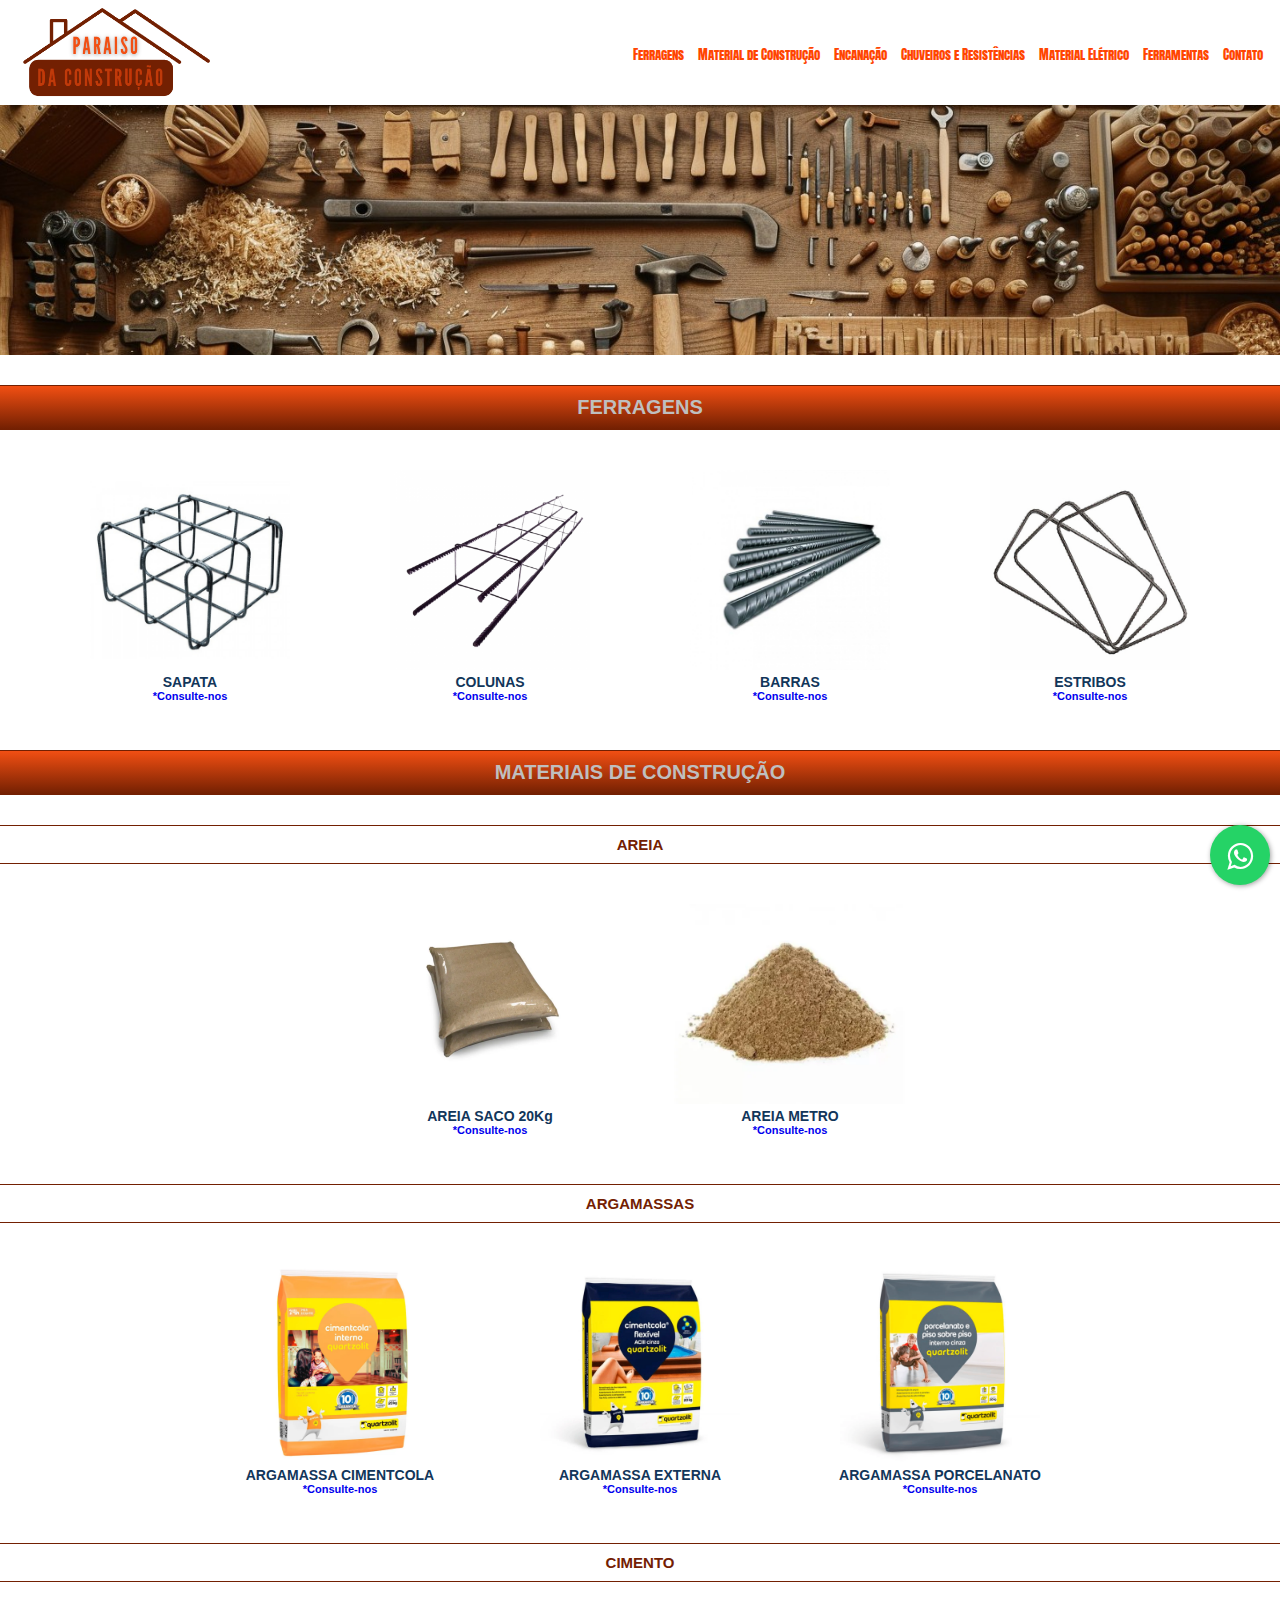
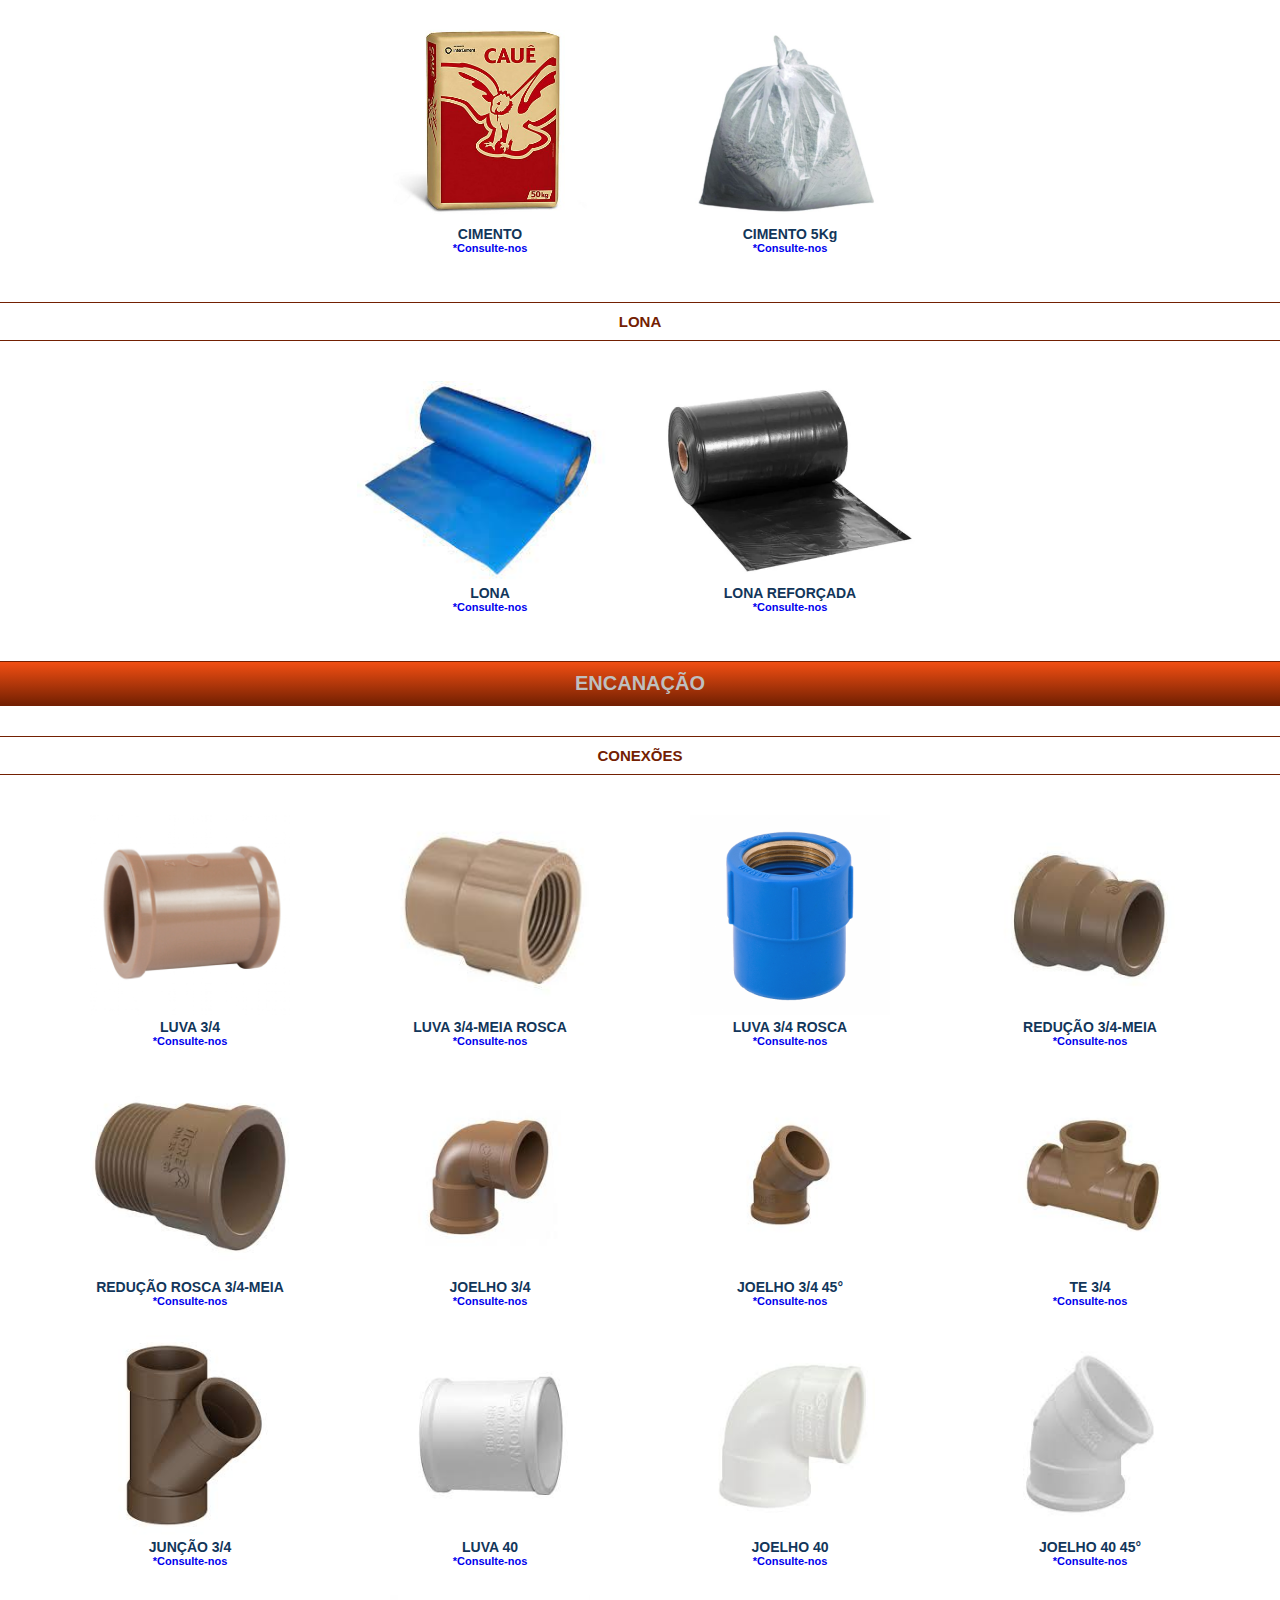
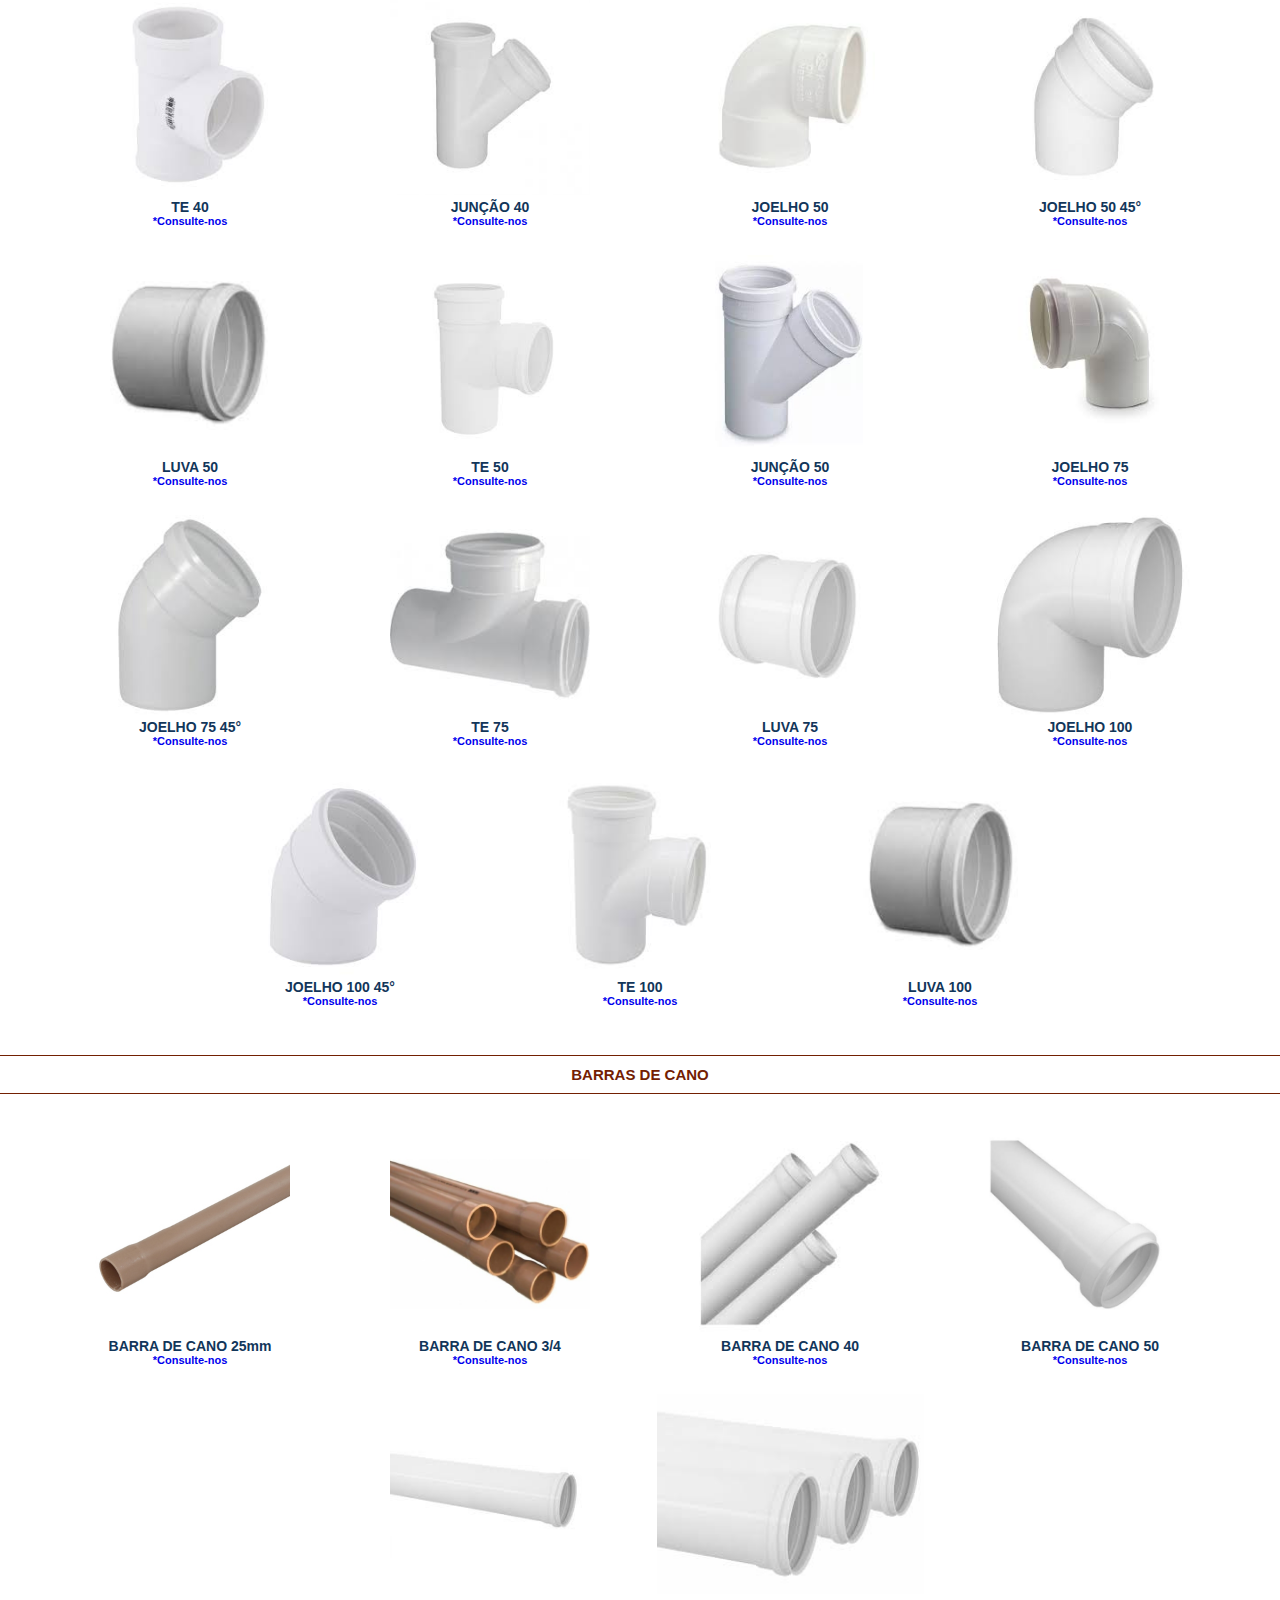
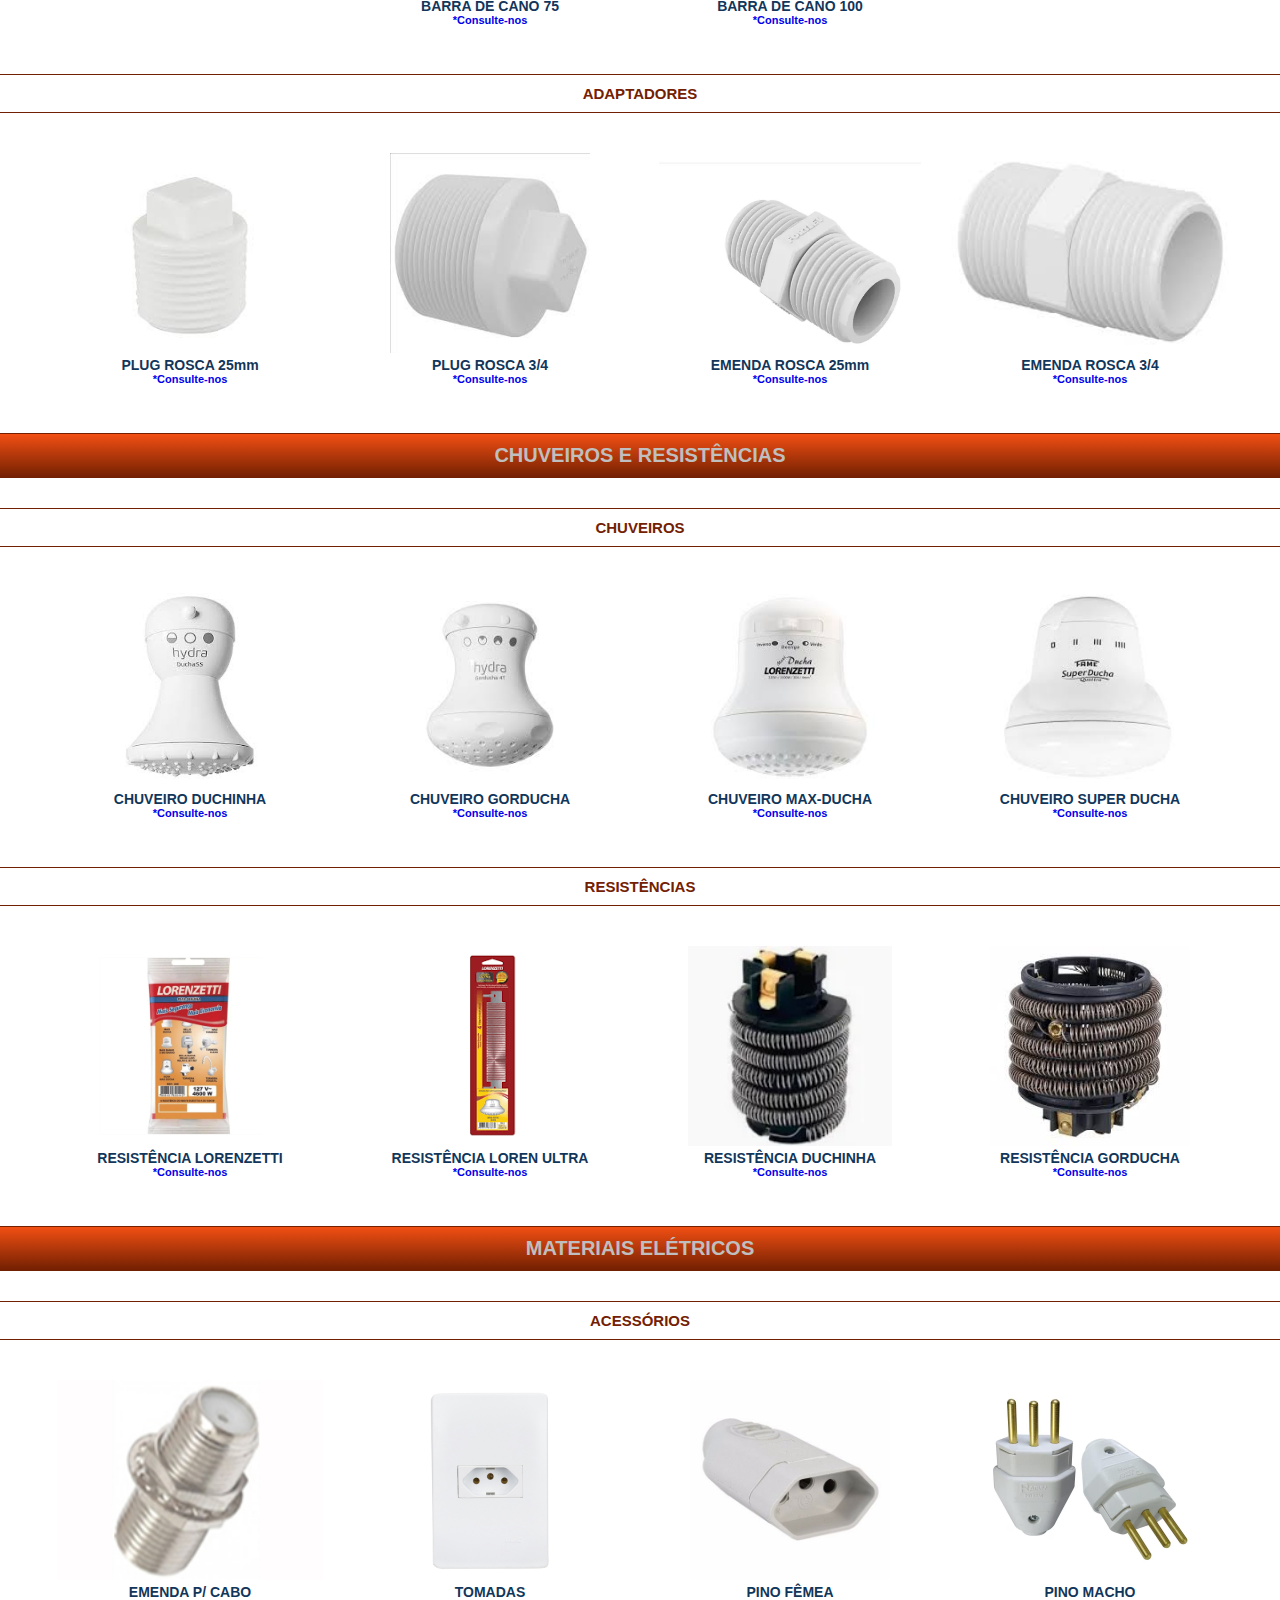
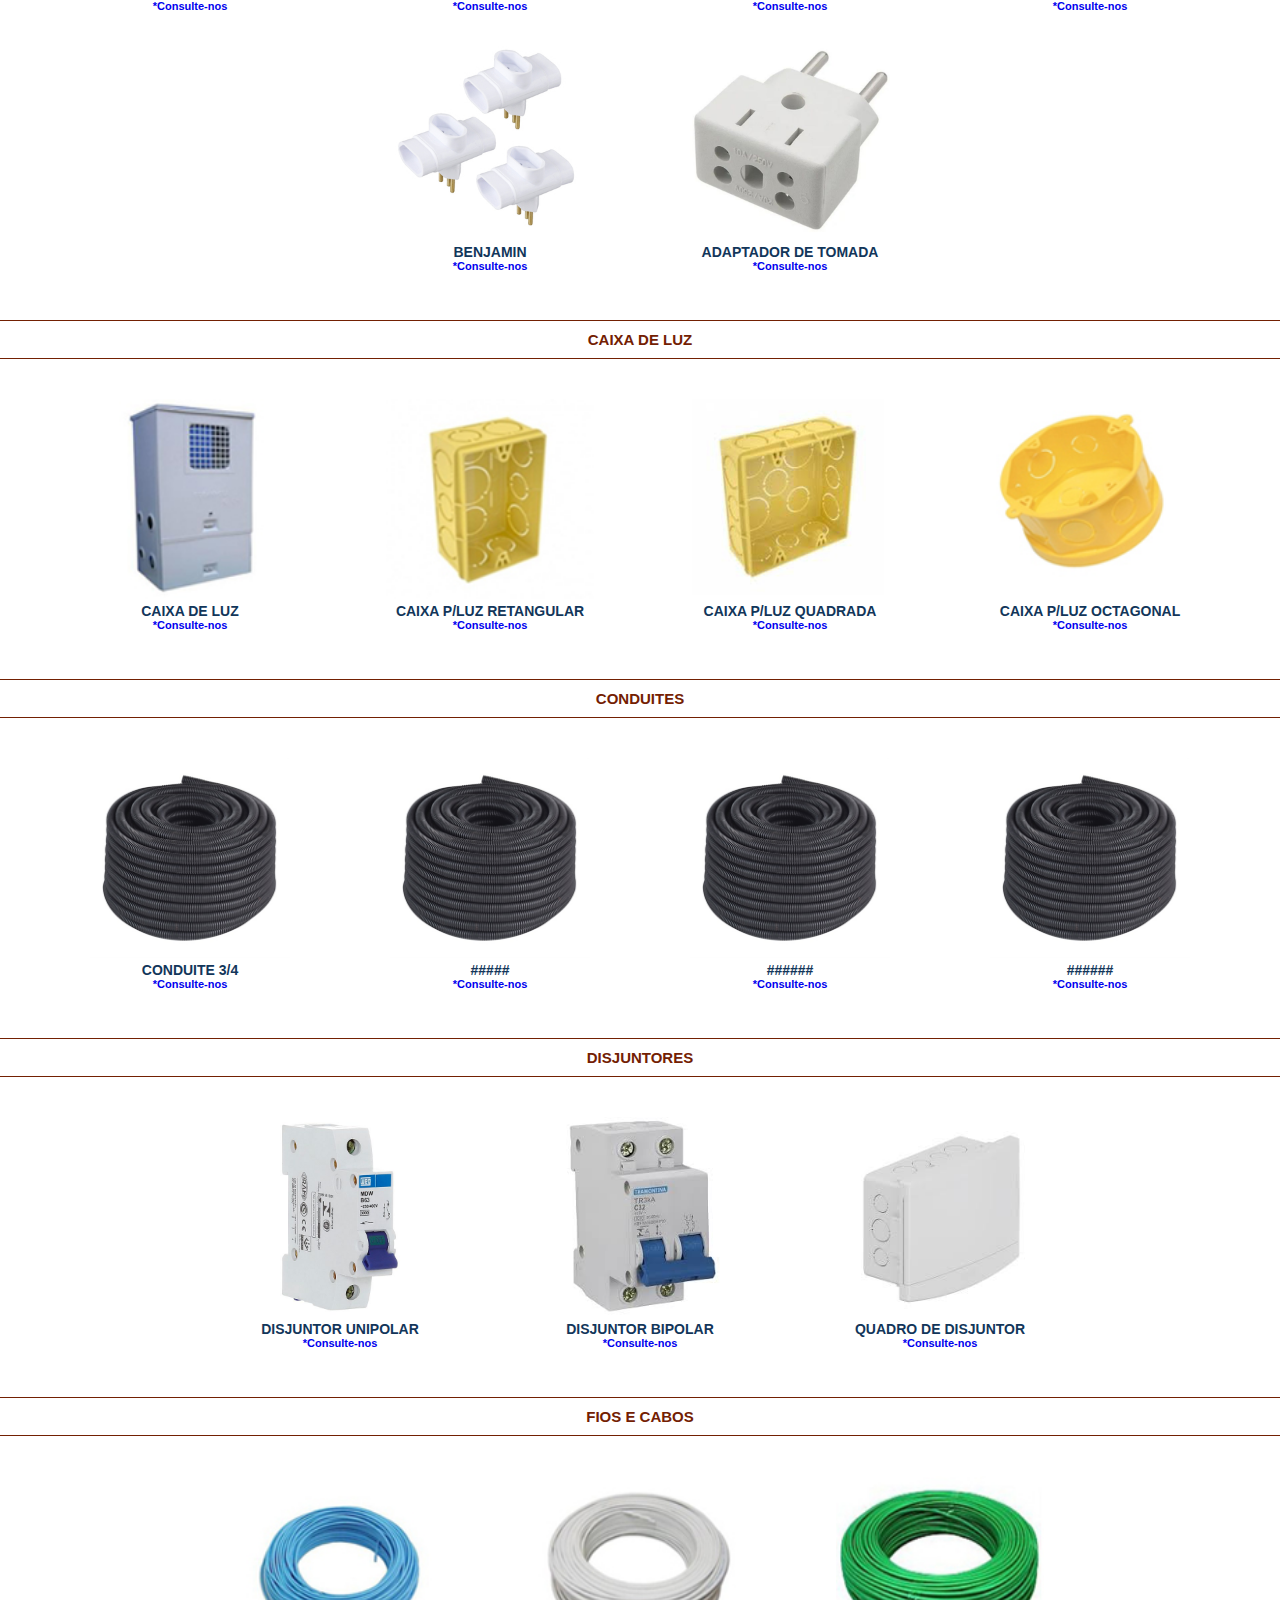
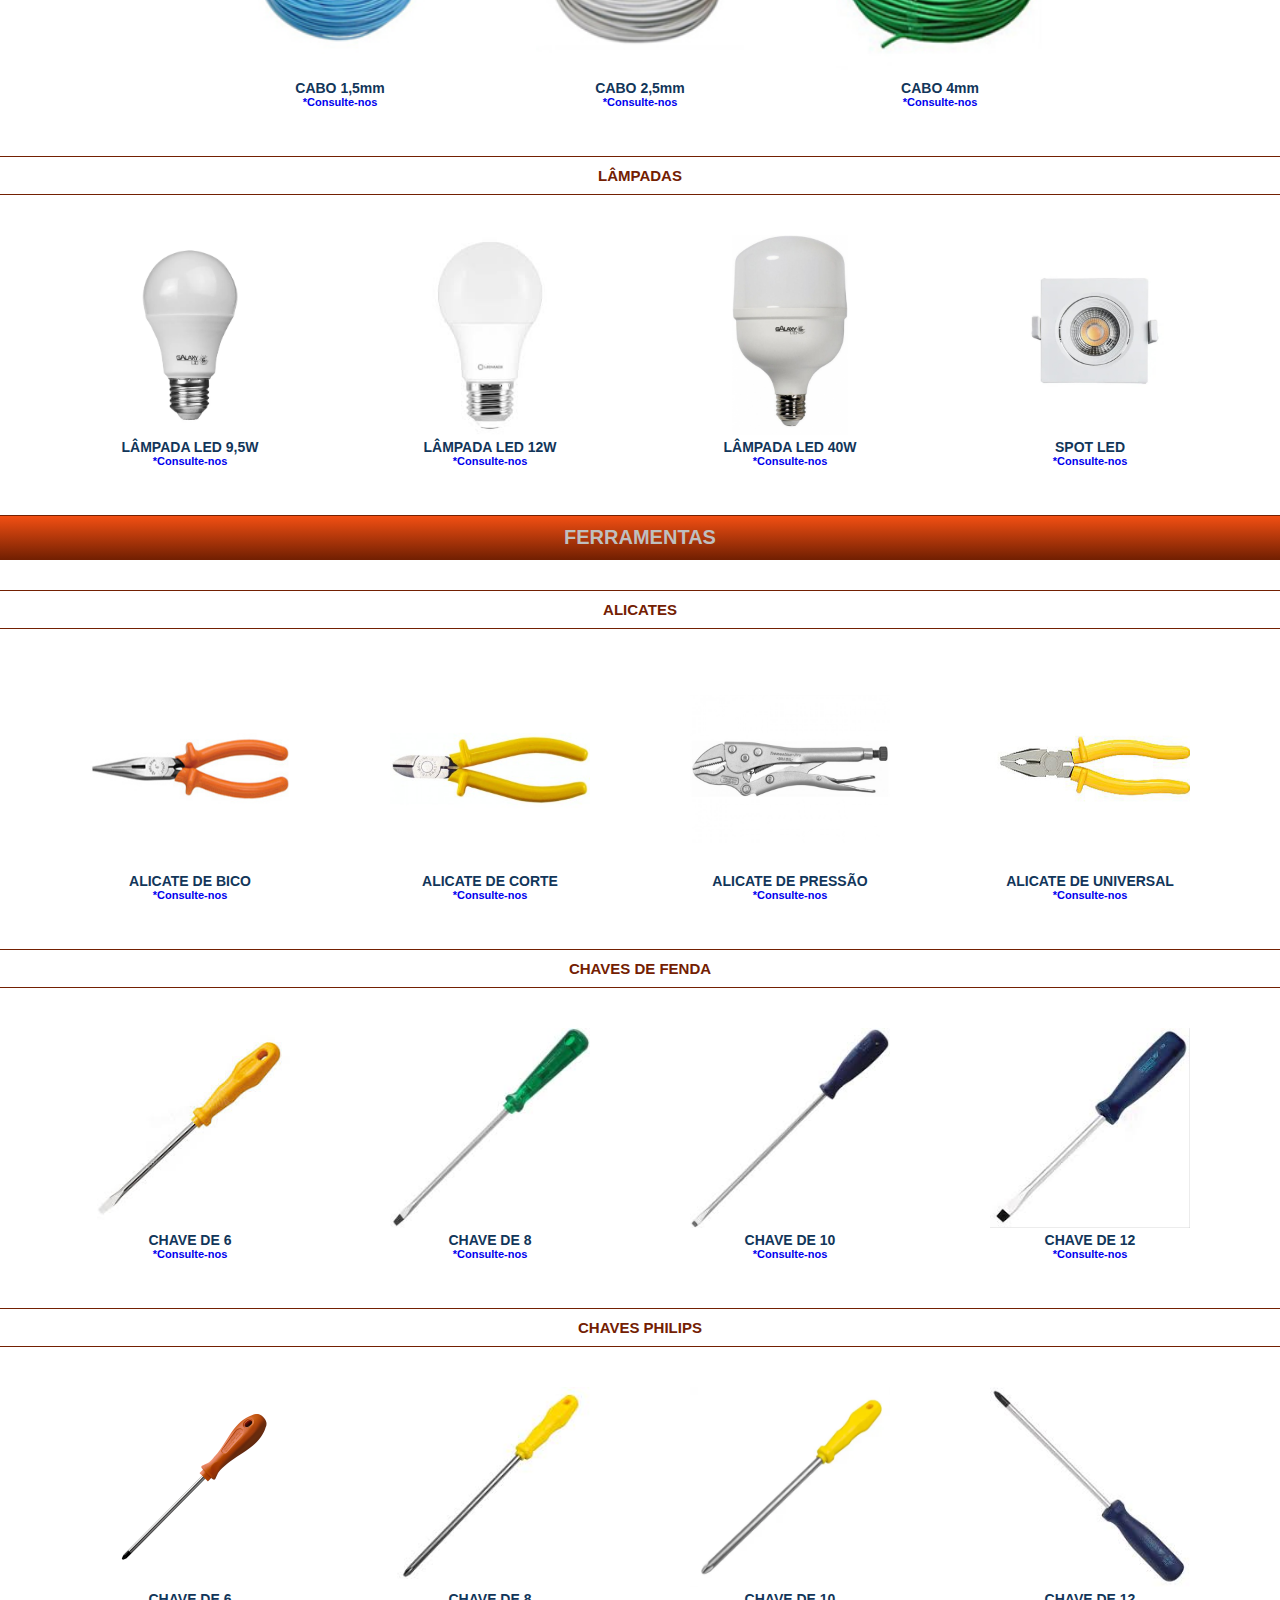
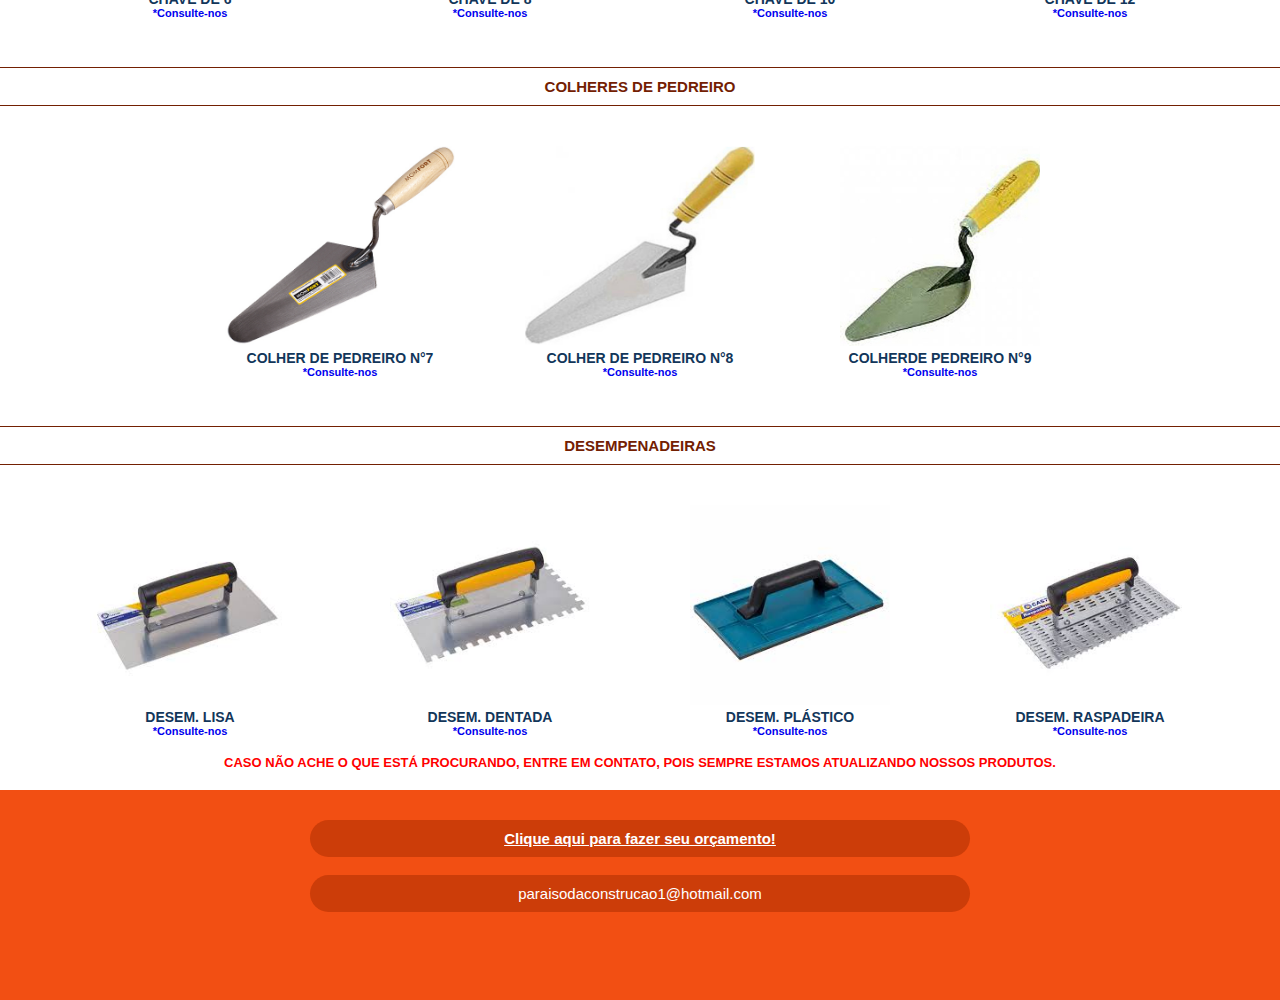
==== commit d0ccaba7: "mudanças nas fontes" ====
--- a/paraiso/index.html
+++ b/paraiso/index.html
@@ -12,6 +12,10 @@
         href="https://fonts.googleapis.com/css2?family=Material+Symbols+Outlined:opsz,wght,FILL,GRAD@20..48,100..700,0..1,-50..200" />
     <link rel="stylesheet" href="https://cdnjs.cloudflare.com/ajax/libs/font-awesome/4.7.0/css/font-awesome.min.css">
     <link rel="stylesheet" href="https://maxcdn.bootstrapcdn.com/font-awesome/4.5.0/css/font-awesome.min.css">
+    <link rel="preconnect" href="https://fonts.googleapis.com">
+    <link rel="preconnect" href="https://fonts.gstatic.com" crossorigin>
+    <link href="https://fonts.googleapis.com/css2?family=Anton+SC&family=Playwrite+MX:wght@100..400&display=swap"
+        rel="stylesheet">
     <a class="whats-icon" href="https://wa.me/+5511968701095" target="_blank">
         <i style="margin-top:16px" class="fa fa-whatsapp"></i>
     </a>
@@ -580,8 +584,9 @@
                 <img class="produtos" src="imgs/fenda/12.jfif" alt="" height="100%">
                 <span class="textoprodutos">CHAVE DE 12</span>
                 <span class="textoconsult"><a href="#contato">*Consulte-nos</a></span>
-            </div></section>
-            <h1 class="sub-topicos">CHAVES PHILIPS</h1>
+            </div>
+        </section>
+        <h1 class="sub-topicos">CHAVES PHILIPS</h1>
         <section class="sec-inside">
             <div class="produto1">
                 <img class="produtos" src="imgs/philips/6.png" alt="" height="100%">
@@ -604,7 +609,7 @@
                 <span class="textoconsult"><a href="#contato">*Consulte-nos</a></span>
             </div>
         </section>
-        <h1 class="sub-topicos">COLHER DE PEDREIRO</h1>
+        <h1 class="sub-topicos">COLHERES DE PEDREIRO</h1>
         <section class="sec-inside">
             <div class="produto1">
                 <img class="produtos" src="imgs/COLHER/n7.jpg" alt="" height="100%">
@@ -618,10 +623,10 @@
             </div>
             <div class="produto3">
                 <img class="produtos" src="imgs/COLHER/n9.jpg" alt="" height="100%">
-                <span class="textoprodutos">COLHER DE PEDREIRO N°9</span>
-                <span class="textoconsult"><a href="#contato">*Consulte-nos</a></span>
-            </div>
-            
+                <span class="textoprodutos">COLHERDE PEDREIRO N°9</span>
+                <span class="textoconsult"><a href="#contato">*Consulte-nos</a></span>
+            </div>
+
         </section>
         <h1 class="sub-topicos">DESEMPENADEIRAS</h1>
         <section class="sec-inside">
@@ -648,7 +653,8 @@
         </section>
     </section>
     <section>
-        <p class="ultimo-p">CASO NÃO ACHE O QUE ESTÁ PROCURANDO, ENTRE EM CONTATO, POIS SEMPRE ESTAMOS ATUALIZANDO NOSSOS PRODUTOS</p>
+        <p class="ultimo-p">CASO NÃO ACHE O QUE ESTÁ PROCURANDO, ENTRE EM CONTATO, POIS SEMPRE ESTAMOS ATUALIZANDO
+            NOSSOS PRODUTOS.</p>
     </section>
     <footer id="contato">
         <a class="orcamento" href="https://wa.me/+5511968701095" target="_blank">Clique aqui para fazer seu
--- a/paraiso/media-queries.css
+++ b/paraiso/media-queries.css
@@ -1,406 +1,407 @@
-@media (min-width: 340px) and (max-width: 360px){
+@media (min-width: 340px) and (max-width: 360px) {
     div.produto1 {
         text-align: center;
         width: 170px;
         height: 210px;
         margin-top: 10px;
     }
-    
+
     .produto2 {
         text-align: center;
         width: 170px;
         height: 210px;
         margin-top: 10px;
     }
-    
+
     .produto3 {
         text-align: center;
         width: 170px;
         height: 210px;
         margin-top: 10px;
     }
-    
+
     .produto4 {
         text-align: center;
         width: 170px;
         height: 210px;
         margin-top: 10px;
     }
-    
+
     .produto5 {
         text-align: center;
         width: 170px;
         height: 210px;
         margin-top: 10px;
     }
-    
+
     .produto6 {
         text-align: center;
         width: 170px;
         height: 210px;
         margin-top: 10px;
     }
-    
+
     .produto7 {
         text-align: center;
         width: 170px;
         height: 210px;
         margin-top: 10px;
     }
-    
+
     .produto8 {
         text-align: center;
         width: 170px;
         height: 210px;
         margin-top: 10px;
     }
-    
+
     .produto9 {
         text-align: center;
         width: 170px;
         height: 210px;
         margin-top: 10px;
     }
-    
+
     .produto10 {
         text-align: center;
         width: 170px;
         height: 210px;
         margin-top: 10px;
     }
-    
+
     .produto11 {
         text-align: center;
         width: 170px;
         height: 210px;
         margin-top: 10px;
     }
-    
+
     .produto12 {
         text-align: center;
         width: 170px;
         height: 210px;
         margin-top: 10px;
     }
-    
+
     .produto13 {
         text-align: center;
         width: 170px;
         height: 210px;
         margin-top: 10px;
     }
-    
+
     .produto14 {
         text-align: center;
         width: 170px;
         height: 210px;
         margin-top: 10px;
     }
-    
+
     .produto15 {
         text-align: center;
         width: 170px;
         height: 210px;
         margin-top: 10px;
     }
-    
+
     .produto16 {
         text-align: center;
         width: 170px;
         height: 210px;
         margin-top: 10px;
     }
-    
+
     .produto17 {
         text-align: center;
         width: 170px;
         height: 210px;
         margin-top: 10px;
     }
-    
+
     .produto18 {
         text-align: center;
         width: 170px;
         height: 210px;
         margin-top: 10px;
     }
-    
+
     .produto19 {
         text-align: center;
         width: 170px;
         height: 210px;
         margin-top: 10px;
     }
-    
+
     .produto20 {
         text-align: center;
         width: 170px;
         height: 210px;
         margin-top: 10px;
     }
-    
+
     .produto21 {
         text-align: center;
         width: 170px;
         height: 210px;
         margin-top: 10px;
     }
-    
+
     .produto22 {
         text-align: center;
         width: 170px;
         height: 210px;
         margin-top: 10px;
     }
-    
+
     .produto23 {
         text-align: center;
         width: 170px;
         height: 210px;
         margin-top: 10px;
     }
-    
+
     .produto24 {
         text-align: center;
         width: 170px;
         height: 210px;
         margin-top: 10px;
     }
-    
+
     .produto25 {
         text-align: center;
         width: 170px;
         height: 210px;
         margin-top: 10px;
     }
-    
+
     .produto26 {
         text-align: center;
         width: 170px;
         height: 210px;
         margin-top: 10px;
     }
-    
+
     .produto27 {
         text-align: center;
         width: 170px;
         height: 210px;
         margin-top: 10px;
     }
-    
+
     .produto28 {
         text-align: center;
         width: 170px;
         height: 210px;
         margin-top: 10px;
     }
-    
+
     .produto29 {
         text-align: center;
         width: 170px;
         height: 210px;
         margin-top: 10px;
     }
-    
+
 }
-@media (max-width:420px){
-    
+
+@media (max-width:420px) {
+
     div.produto1 {
         text-align: center;
         width: 180px;
         height: 210px;
         margin-top: 10px;
     }
-    
+
     .produto2 {
         text-align: center;
         width: 180px;
         height: 210px;
         margin-top: 10px;
     }
-    
+
     .produto3 {
         text-align: center;
         width: 180px;
         height: 210px;
         margin-top: 10px;
     }
-    
+
     .produto4 {
         text-align: center;
         width: 180px;
         height: 210px;
         margin-top: 10px;
     }
-    
+
     .produto5 {
         text-align: center;
         width: 180px;
         height: 210px;
         margin-top: 10px;
     }
-    
+
     .produto6 {
         text-align: center;
         width: 180px;
         height: 210px;
         margin-top: 10px;
     }
-    
+
     .produto7 {
         text-align: center;
         width: 180px;
         height: 210px;
         margin-top: 10px;
     }
-    
+
     .produto8 {
         text-align: center;
         width: 180px;
         height: 210px;
         margin-top: 10px;
     }
-    
+
     .produto9 {
         text-align: center;
         width: 180px;
         height: 210px;
         margin-top: 10px;
     }
-    
+
     .produto10 {
         text-align: center;
         width: 180px;
         height: 210px;
         margin-top: 10px;
     }
-    
+
     .produto11 {
         text-align: center;
         width: 180px;
         height: 210px;
         margin-top: 10px;
     }
-    
+
     .produto12 {
         text-align: center;
         width: 180px;
         height: 210px;
         margin-top: 10px;
     }
-    
+
     .produto13 {
         text-align: center;
         width: 180px;
         height: 210px;
         margin-top: 10px;
     }
-    
+
     .produto14 {
         text-align: center;
         width: 180px;
         height: 210px;
         margin-top: 10px;
     }
-    
+
     .produto15 {
         text-align: center;
         width: 180px;
         height: 210px;
         margin-top: 10px;
     }
-    
+
     .produto16 {
         text-align: center;
         width: 180px;
         height: 210px;
         margin-top: 10px;
     }
-    
+
     .produto17 {
         text-align: center;
         width: 180px;
         height: 210px;
         margin-top: 10px;
     }
-    
+
     .produto18 {
         text-align: center;
         width: 180px;
         height: 210px;
         margin-top: 10px;
     }
-    
+
     .produto19 {
         text-align: center;
         width: 180px;
         height: 210px;
         margin-top: 10px;
     }
-    
+
     .produto20 {
         text-align: center;
         width: 180px;
         height: 210px;
         margin-top: 10px;
     }
-    
+
     .produto21 {
         text-align: center;
         width: 180px;
         height: 210px;
         margin-top: 10px;
     }
-    
+
     .produto22 {
         text-align: center;
         width: 180px;
         height: 210px;
         margin-top: 10px;
     }
-    
+
     .produto23 {
         text-align: center;
         width: 180px;
         height: 210px;
         margin-top: 10px;
     }
-    
+
     .produto24 {
         text-align: center;
         width: 180px;
         height: 210px;
         margin-top: 10px;
     }
-    
+
     .produto25 {
         text-align: center;
         width: 180px;
         height: 210px;
         margin-top: 10px;
     }
-    
+
     .produto26 {
         text-align: center;
         width: 180px;
         height: 210px;
         margin-top: 10px;
     }
-    
+
     .produto27 {
         text-align: center;
         width: 180px;
         height: 210px;
         margin-top: 10px;
     }
-    
+
     .produto28 {
         text-align: center;
         width: 180px;
         height: 210px;
         margin-top: 10px;
     }
-    
+
     .produto29 {
         text-align: center;
         width: 180px;
@@ -408,1212 +409,1286 @@
         margin-top: 10px;
     }
 }
-@media (min-width:421px) and (max-width:475px){
+
+@media (min-width:421px) and (max-width:475px) {
     div.produto1 {
         text-align: center;
         width: 200px;
         height: 210px;
         margin-top: 10px;
     }
-    
+
     .produto2 {
         text-align: center;
         width: 200px;
         height: 210px;
         margin-top: 10px;
     }
-    
+
     .produto3 {
         text-align: center;
         width: 200px;
         height: 210px;
         margin-top: 10px;
     }
-    
+
     .produto4 {
         text-align: center;
         width: 200px;
         height: 210px;
         margin-top: 10px;
     }
-    
+
     .produto5 {
         text-align: center;
         width: 200px;
         height: 210px;
         margin-top: 10px;
     }
-    
+
     .produto6 {
         text-align: center;
         width: 200px;
         height: 210px;
         margin-top: 10px;
     }
-    
+
     .produto7 {
         text-align: center;
         width: 200px;
         height: 210px;
         margin-top: 10px;
     }
-    
+
     .produto8 {
         text-align: center;
         width: 200px;
         height: 210px;
         margin-top: 10px;
     }
-    
+
     .produto9 {
         text-align: center;
         width: 200px;
         height: 210px;
         margin-top: 10px;
     }
-    
+
     .produto10 {
         text-align: center;
         width: 200px;
         height: 210px;
         margin-top: 10px;
     }
-    
+
     .produto11 {
         text-align: center;
         width: 200px;
         height: 210px;
         margin-top: 10px;
     }
-    
+
     .produto12 {
         text-align: center;
         width: 200px;
         height: 210px;
         margin-top: 10px;
     }
-    
+
     .produto13 {
         text-align: center;
         width: 200px;
         height: 210px;
         margin-top: 10px;
     }
-    
+
     .produto14 {
         text-align: center;
         width: 200px;
         height: 210px;
         margin-top: 10px;
     }
-    
+
     .produto15 {
         text-align: center;
         width: 200px;
         height: 210px;
         margin-top: 10px;
     }
-    
+
     .produto16 {
         text-align: center;
         width: 200px;
         height: 210px;
         margin-top: 10px;
     }
-    
+
     .produto17 {
         text-align: center;
         width: 200px;
         height: 210px;
         margin-top: 10px;
     }
-    
+
     .produto18 {
         text-align: center;
         width: 200px;
         height: 210px;
         margin-top: 10px;
     }
-    
+
     .produto19 {
         text-align: center;
         width: 200px;
         height: 210px;
         margin-top: 10px;
     }
-    
+
     .produto20 {
         text-align: center;
         width: 200px;
         height: 210px;
         margin-top: 10px;
     }
-    
+
     .produto21 {
         text-align: center;
         width: 200px;
         height: 210px;
         margin-top: 10px;
     }
-    
+
     .produto22 {
         text-align: center;
         width: 200px;
         height: 210px;
         margin-top: 10px;
     }
-    
+
     .produto23 {
         text-align: center;
         width: 200px;
         height: 210px;
         margin-top: 10px;
     }
-    
+
     .produto24 {
         text-align: center;
         width: 200px;
         height: 210px;
         margin-top: 10px;
     }
-    
+
     .produto25 {
         text-align: center;
         width: 200px;
         height: 210px;
         margin-top: 10px;
     }
-    
+
     .produto26 {
         text-align: center;
         width: 200px;
         height: 210px;
         margin-top: 10px;
     }
-    
+
     .produto27 {
         text-align: center;
         width: 200px;
         height: 210px;
         margin-top: 10px;
     }
-    
+
     .produto28 {
         text-align: center;
         width: 200px;
         height: 210px;
         margin-top: 10px;
     }
-    
+
     .produto29 {
         text-align: center;
         width: 200px;
         height: 210px;
         margin-top: 10px;
     }
-    span.textoprodutos{
+
+    span.textoprodutos {
         font-size: 15px;
     }
-    span.textoconsult{
+
+    span.textoconsult {
         font-size: 13px;
     }
-    h1.sub-topicos{
-        font-size: 20px; 
+
+    h1.sub-topicos {
+        font-size: 20px;
     }
 }
-@media (min-width:475px) and (max-width:550px){
-   
+
+@media (min-width:475px) and (max-width:550px) {
+
     div.produto1 {
         text-align: center;
         width: 200px;
         height: 210px;
         margin-top: 10px;
     }
-    
+
     .produto2 {
         text-align: center;
         width: 200px;
         height: 210px;
         margin-top: 10px;
     }
-    
+
     .produto3 {
         text-align: center;
         width: 200px;
         height: 210px;
         margin-top: 10px;
     }
-    
+
     .produto4 {
         text-align: center;
         width: 200px;
         height: 210px;
         margin-top: 10px;
     }
-    
+
     .produto5 {
         text-align: center;
         width: 200px;
         height: 210px;
         margin-top: 10px;
     }
-    
+
     .produto6 {
         text-align: center;
         width: 200px;
         height: 210px;
         margin-top: 10px;
     }
-    
+
     .produto7 {
         text-align: center;
         width: 200px;
         height: 210px;
         margin-top: 10px;
     }
-    
+
     .produto8 {
         text-align: center;
         width: 200px;
         height: 210px;
         margin-top: 10px;
     }
-    
+
     .produto9 {
         text-align: center;
         width: 200px;
         height: 210px;
         margin-top: 10px;
     }
-    
+
     .produto10 {
         text-align: center;
         width: 200px;
         height: 210px;
         margin-top: 10px;
     }
-    
+
     .produto11 {
         text-align: center;
         width: 200px;
         height: 210px;
         margin-top: 10px;
     }
-    
+
     .produto12 {
         text-align: center;
         width: 200px;
         height: 210px;
         margin-top: 10px;
     }
-    
+
     .produto13 {
         text-align: center;
         width: 200px;
         height: 210px;
         margin-top: 10px;
     }
-    
+
     .produto14 {
         text-align: center;
         width: 200px;
         height: 210px;
         margin-top: 10px;
     }
-    
+
     .produto15 {
         text-align: center;
         width: 200px;
         height: 210px;
         margin-top: 10px;
     }
-    
+
     .produto16 {
         text-align: center;
         width: 200px;
         height: 210px;
         margin-top: 10px;
     }
-    
+
     .produto17 {
         text-align: center;
         width: 200px;
         height: 210px;
         margin-top: 10px;
     }
-    
+
     .produto18 {
         text-align: center;
         width: 200px;
         height: 210px;
         margin-top: 10px;
     }
-    
+
     .produto19 {
         text-align: center;
         width: 200px;
         height: 210px;
         margin-top: 10px;
     }
-    
+
     .produto20 {
         text-align: center;
         width: 200px;
         height: 210px;
         margin-top: 10px;
     }
-    
+
     .produto21 {
         text-align: center;
         width: 200px;
         height: 210px;
         margin-top: 10px;
     }
-    
+
     .produto22 {
         text-align: center;
         width: 200px;
         height: 210px;
         margin-top: 10px;
     }
-    
+
     .produto23 {
         text-align: center;
         width: 200px;
         height: 210px;
         margin-top: 10px;
     }
-    
+
     .produto24 {
         text-align: center;
         width: 200px;
         height: 210px;
         margin-top: 10px;
     }
-    
+
     .produto25 {
         text-align: center;
         width: 200px;
         height: 210px;
         margin-top: 10px;
     }
-    
+
     .produto26 {
         text-align: center;
         width: 200px;
         height: 210px;
         margin-top: 10px;
     }
-    
+
     .produto27 {
         text-align: center;
         width: 200px;
         height: 210px;
         margin-top: 10px;
     }
-    
+
     .produto28 {
         text-align: center;
         width: 200px;
         height: 210px;
         margin-top: 10px;
     }
-    
+
     .produto29 {
         text-align: center;
         width: 200px;
         height: 210px;
         margin-top: 10px;
     }
-    span.textoprodutos{
+
+    span.textoprodutos {
         font-size: 15px;
     }
-    span.textoconsult{
+
+    span.textoconsult {
         font-size: 13px;
     }
-    h1.sub-topicos{
-        font-size: 20px; 
-    }
-    
+
+    h1.sub-topicos {
+        font-size: 20px;
+    }
+
 }
 
 
 @media (min-width:1000px) and (max-width:1300px) {
-    .material-symbols-outlined{
+    .material-symbols-outlined {
         display: none;
     }
-    .logo{
+
+    .logo {
         width: 230px;
         height: 105px;
     }
-    .cabeçalho{
+
+    .cabeçalho {
         display: flex;
         justify-content: space-between;
         align-content: center;
     }
-    nav.menu{
+
+    nav.menu {
         background: white;
     }
-    nav.menu ul{
+
+    nav.menu ul {
         background-color: white;
         padding: 10px;
     }
-    nav.menu ul li.primeira-li{
+
+    nav.menu ul li.primeira-li {
         align-items: center;
-        padding:0px 7px;
+        padding: 0px 7px;
         margin-top: 35px;
-    } 
-    nav.menu ul li.primeira-li a{
+    }
+
+    nav.menu ul li.primeira-li a {
         font-size: 13px;
     }
-    nav.menu ul li a{
+
+    nav.menu ul li a {
         color: orangered;
-        font-weight: bolder;
-        font-family: 'Segoe UI', Tahoma, Geneva, Verdana, sans-serif;
-        font-size: 20px;
-    }
-    #ferragens{
+        font-family: "Anton SC", sans-serif;
+        font-weight: 400;
+        font-style: normal;
+    }
+
+    #ferragens {
         width: 100vw;
         height: 300px;
         margin-top: 55px;
     }
-    .produtos{
-        height:200px;
-    }
-    .produtosgeral{
+
+    .produtos {
+        height: 200px;
+    }
+
+    .produtosgeral {
         justify-content: center;
     }
-    .sec-inside{
+
+    .sec-inside {
         justify-content: center;
     }
-    
+
     div.produto1 {
         text-align: center;
         width: 300px;
         height: 250px;
         margin-top: 10px;
     }
-    
+
     .produto2 {
         text-align: center;
         width: 300px;
         height: 250px;
         margin-top: 10px;
     }
-    
+
     .produto3 {
         text-align: center;
         width: 300px;
         height: 250px;
         margin-top: 10px;
     }
-    
+
     .produto4 {
         text-align: center;
         width: 300px;
         height: 250px;
         margin-top: 10px;
     }
-    
+
     .produto5 {
         text-align: center;
         width: 300px;
         height: 250px;
         margin-top: 10px;
     }
-    
+
     .produto6 {
         text-align: center;
         width: 300px;
         height: 250px;
         margin-top: 10px;
     }
-    
+
     .produto7 {
         text-align: center;
         width: 300px;
         height: 250px;
         margin-top: 10px;
     }
-    
+
     .produto8 {
         text-align: center;
         width: 300px;
         height: 250px;
         margin-top: 10px;
     }
-    
+
     .produto9 {
         text-align: center;
         width: 300px;
         height: 250px;
         margin-top: 10px;
     }
-    
+
     .produto10 {
         text-align: center;
         width: 300px;
         height: 250px;
         margin-top: 10px;
     }
-    
+
     .produto11 {
         text-align: center;
         width: 300px;
         height: 250px;
         margin-top: 10px;
     }
-    
+
     .produto12 {
         text-align: center;
         width: 300px;
         height: 250px;
         margin-top: 10px;
     }
-    
+
     .produto13 {
         text-align: center;
         width: 300px;
         height: 250px;
         margin-top: 10px;
     }
-    
+
     .produto14 {
         text-align: center;
         width: 300px;
         height: 250px;
         margin-top: 10px;
     }
-    
+
     .produto15 {
         text-align: center;
         width: 300px;
         height: 250px;
         margin-top: 10px;
     }
-    
+
     .produto16 {
         text-align: center;
         width: 300px;
         height: 250px;
         margin-top: 10px;
     }
-    
+
     .produto17 {
         text-align: center;
         width: 300px;
         height: 250px;
         margin-top: 10px;
     }
-    
+
     .produto18 {
         text-align: center;
         width: 300px;
         height: 250px;
         margin-top: 10px;
     }
-    
+
     .produto19 {
         text-align: center;
         width: 300px;
         height: 250px;
         margin-top: 10px;
     }
-    
+
     .produto20 {
         text-align: center;
         width: 300px;
         height: 250px;
         margin-top: 10px;
     }
-    
+
     .produto21 {
         text-align: center;
         width: 300px;
         height: 250px;
         margin-top: 10px;
     }
-    
+
     .produto22 {
         text-align: center;
         width: 300px;
         height: 250px;
         margin-top: 10px;
     }
-    
+
     .produto23 {
         text-align: center;
         width: 300px;
         height: 250px;
         margin-top: 10px;
     }
-    
+
     .produto24 {
         text-align: center;
         width: 300px;
         height: 250px;
         margin-top: 10px;
     }
-    
+
     .produto25 {
         text-align: center;
         width: 300px;
         height: 250px;
         margin-top: 10px;
     }
-    
+
     .produto26 {
         text-align: center;
         width: 300px;
         height: 250px;
         margin-top: 10px;
     }
-    
+
     .produto27 {
         text-align: center;
         width: 300px;
         height: 250px;
         margin-top: 10px;
     }
-    
+
     .produto28 {
         text-align: center;
         width: 300px;
         height: 250px;
         margin-top: 10px;
     }
-    
+
     .produto29 {
         text-align: center;
         width: 300px;
         height: 250px;
         margin-top: 10px;
     }
-    .orcamento{
+
+    .orcamento {
         width: 50vw;
         margin: auto;
     }
-    .email{
+
+    .email {
         width: 50vw;
         margin: auto;
     }
 }
 
 @media (min-width:1301px) and (max-width:1532px) {
-    .material-symbols-outlined{
+    .material-symbols-outlined {
         display: none;
     }
-    .logo{
+
+    .logo {
         width: 230px;
         height: 105px;
     }
-    .cabeçalho{
+
+    .cabeçalho {
         display: flex;
         justify-content: space-between;
         align-content: center;
     }
-    nav.menu{
+
+    nav.menu {
         background: white;
     }
-    nav.menu ul{
+
+    nav.menu ul {
         background-color: white;
     }
-    nav.menu ul li.primeira-li{
+
+    nav.menu ul li.primeira-li {
         align-items: center;
-        padding:0px 10px;
+        padding: 0px 10px;
         margin-top: 20px;
-    } 
-    nav.menu ul li.primeira-li a{
+    }
+
+    nav.menu ul li.primeira-li a {
         font-size: 15px;
     }
-    nav.menu ul li a{
+
+    nav.menu ul li a {
         color: orangered;
-        font-weight: bolder;
-        font-family: 'Segoe UI', Tahoma, Geneva, Verdana, sans-serif;
+        font-family: "Anton SC", sans-serif;
+        font-weight: 400;
+        font-style: normal;
         font-size: 20px;
     }
-    #ferragens{
+
+    #ferragens {
         width: 100vw;
         height: 300px;
         margin-top: 55px;
     }
-    .produtos{
-        height:200px;
-    }
-    .produtosgeral{
+
+    .produtos {
+        height: 200px;
+    }
+
+    .produtosgeral {
         justify-content: center;
     }
-    .sec-inside{
+
+    .sec-inside {
         justify-content: center;
     }
-    
+
     div.produto1 {
         text-align: center;
         width: 300px;
         height: 250px;
         margin-top: 10px;
     }
-    
+
     .produto2 {
         text-align: center;
         width: 300px;
         height: 250px;
         margin-top: 10px;
     }
-    
+
     .produto3 {
         text-align: center;
         width: 300px;
         height: 250px;
         margin-top: 10px;
     }
-    
+
     .produto4 {
         text-align: center;
         width: 300px;
         height: 250px;
         margin-top: 10px;
     }
-    
+
     .produto5 {
         text-align: center;
         width: 300px;
         height: 250px;
         margin-top: 10px;
     }
-    
+
     .produto6 {
         text-align: center;
         width: 300px;
         height: 250px;
         margin-top: 10px;
     }
-    
+
     .produto7 {
         text-align: center;
         width: 300px;
         height: 250px;
         margin-top: 10px;
     }
-    
+
     .produto8 {
         text-align: center;
         width: 300px;
         height: 250px;
         margin-top: 10px;
     }
-    
+
     .produto9 {
         text-align: center;
         width: 300px;
         height: 250px;
         margin-top: 10px;
     }
-    
+
     .produto10 {
         text-align: center;
         width: 300px;
         height: 250px;
         margin-top: 10px;
     }
-    
+
     .produto11 {
         text-align: center;
         width: 300px;
         height: 250px;
         margin-top: 10px;
     }
-    
+
     .produto12 {
         text-align: center;
         width: 300px;
         height: 250px;
         margin-top: 10px;
     }
-    
+
     .produto13 {
         text-align: center;
         width: 300px;
         height: 250px;
         margin-top: 10px;
     }
-    
+
     .produto14 {
         text-align: center;
         width: 300px;
         height: 250px;
         margin-top: 10px;
     }
-    
+
     .produto15 {
         text-align: center;
         width: 300px;
         height: 250px;
         margin-top: 10px;
     }
-    
+
     .produto16 {
         text-align: center;
         width: 300px;
         height: 250px;
         margin-top: 10px;
     }
-    
+
     .produto17 {
         text-align: center;
         width: 300px;
         height: 250px;
         margin-top: 10px;
     }
-    
+
     .produto18 {
         text-align: center;
         width: 300px;
         height: 250px;
         margin-top: 10px;
     }
-    
+
     .produto19 {
         text-align: center;
         width: 300px;
         height: 250px;
         margin-top: 10px;
     }
-    
+
     .produto20 {
         text-align: center;
         width: 300px;
         height: 250px;
         margin-top: 10px;
     }
-    
+
     .produto21 {
         text-align: center;
         width: 300px;
         height: 250px;
         margin-top: 10px;
     }
-    
+
     .produto22 {
         text-align: center;
         width: 300px;
         height: 250px;
         margin-top: 10px;
     }
-    
+
     .produto23 {
         text-align: center;
         width: 300px;
         height: 250px;
         margin-top: 10px;
     }
-    
+
     .produto24 {
         text-align: center;
         width: 300px;
         height: 250px;
         margin-top: 10px;
     }
-    
+
     .produto25 {
         text-align: center;
         width: 300px;
         height: 250px;
         margin-top: 10px;
     }
-    
+
     .produto26 {
         text-align: center;
         width: 300px;
         height: 250px;
         margin-top: 10px;
     }
-    
+
     .produto27 {
         text-align: center;
         width: 300px;
         height: 250px;
         margin-top: 10px;
     }
-    
+
     .produto28 {
         text-align: center;
         width: 300px;
         height: 250px;
         margin-top: 10px;
     }
-    
+
     .produto29 {
         text-align: center;
         width: 300px;
         height: 250px;
         margin-top: 10px;
     }
-    .orcamento{
+
+    .orcamento {
         width: 50vw;
         margin: auto;
     }
-    .email{
+
+    .email {
         width: 50vw;
         margin: auto;
     }
 }
+
 @media (min-width:1533px) {
-    .material-symbols-outlined{
+    .material-symbols-outlined {
         display: none;
     }
-    .logo{
+
+    .logo {
         width: 230px;
         height: 105px;
     }
-    .cabeçalho{
+
+    .cabeçalho {
         display: flex;
         justify-content: space-between;
         align-content: center;
     }
-    nav.menu{
+
+    nav.menu {
         background: white;
     }
-    nav.menu ul{
+
+    nav.menu ul {
         background-color: white;
         z-index: 0;
     }
-    nav.menu ul li a{
+
+    nav.menu ul li a {
         color: orangered;
-        font-weight: bolder;
-        font-family: 'Segoe UI', Tahoma, Geneva, Verdana, sans-serif;
+        font-family: "Anton SC", sans-serif;
+        font-weight: 400;
+        font-style: normal;
         font-size: 20px;
-    }
-    #ferragens{
+        position: relative;
+        text-decoration: none;
+    }
+    nav.menu ul li a::after {
+        content: "";
+        position: absolute;
+        left: 0;
+        right: 0;
+        bottom: 0;
+        height: 2px;
+        background-color: orangered;
+        transform: scaleX(0); 
+        transform-origin: right;
+        transition: transform 0.3s ease; 
+    }
+
+    nav.menu ul li a:hover::after{
+        transform: scaleX(1);
+        transform-origin: left;
+    }
+    #ferragens {
         width: 100vw;
         height: 300px;
         margin-top: 55px;
     }
-    .produtos{
-        height:200px;
-    }
-    .produtosgeral{
+
+    .produtos {
+        height: 200px;
+    }
+
+    .produtosgeral {
         justify-content: center;
     }
-    .sec-inside{
+
+    .sec-inside {
         justify-content: center;
     }
-    
+
     div.produto1 {
         text-align: center;
         width: 300px;
         height: 250px;
         margin-top: 10px;
     }
-    
+
     .produto2 {
         text-align: center;
         width: 300px;
         height: 250px;
         margin-top: 10px;
     }
-    
+
     .produto3 {
         text-align: center;
         width: 300px;
         height: 250px;
         margin-top: 10px;
     }
-    
+
     .produto4 {
         text-align: center;
         width: 300px;
         height: 250px;
         margin-top: 10px;
     }
-    
+
     .produto5 {
         text-align: center;
         width: 300px;
         height: 250px;
         margin-top: 10px;
     }
-    
+
     .produto6 {
         text-align: center;
         width: 300px;
         height: 250px;
         margin-top: 10px;
     }
-    
+
     .produto7 {
         text-align: center;
         width: 300px;
         height: 250px;
         margin-top: 10px;
     }
-    
+
     .produto8 {
         text-align: center;
         width: 300px;
         height: 250px;
         margin-top: 10px;
     }
-    
+
     .produto9 {
         text-align: center;
         width: 300px;
         height: 250px;
         margin-top: 10px;
     }
-    
+
     .produto10 {
         text-align: center;
         width: 300px;
         height: 250px;
         margin-top: 10px;
     }
-    
+
     .produto11 {
         text-align: center;
         width: 300px;
         height: 250px;
         margin-top: 10px;
     }
-    
+
     .produto12 {
         text-align: center;
         width: 300px;
         height: 250px;
         margin-top: 10px;
     }
-    
+
     .produto13 {
         text-align: center;
         width: 300px;
         height: 250px;
         margin-top: 10px;
     }
-    
+
     .produto14 {
         text-align: center;
         width: 300px;
         height: 250px;
         margin-top: 10px;
     }
-    
+
     .produto15 {
         text-align: center;
         width: 300px;
         height: 250px;
         margin-top: 10px;
     }
-    
+
     .produto16 {
         text-align: center;
         width: 300px;
         height: 250px;
         margin-top: 10px;
     }
-    
+
     .produto17 {
         text-align: center;
         width: 300px;
         height: 250px;
         margin-top: 10px;
     }
-    
+
     .produto18 {
         text-align: center;
         width: 300px;
         height: 250px;
         margin-top: 10px;
     }
-    
+
     .produto19 {
         text-align: center;
         width: 300px;
         height: 250px;
         margin-top: 10px;
     }
-    
+
     .produto20 {
         text-align: center;
         width: 300px;
         height: 250px;
         margin-top: 10px;
     }
-    
+
     .produto21 {
         text-align: center;
         width: 300px;
         height: 250px;
         margin-top: 10px;
     }
-    
+
     .produto22 {
         text-align: center;
         width: 300px;
         height: 250px;
         margin-top: 10px;
     }
-    
+
     .produto23 {
         text-align: center;
         width: 300px;
         height: 250px;
         margin-top: 10px;
     }
-    
+
     .produto24 {
         text-align: center;
         width: 300px;
         height: 250px;
         margin-top: 10px;
     }
-    
+
     .produto25 {
         text-align: center;
         width: 300px;
         height: 250px;
         margin-top: 10px;
     }
-    
+
     .produto26 {
         text-align: center;
         width: 300px;
         height: 250px;
         margin-top: 10px;
     }
-    
+
     .produto27 {
         text-align: center;
         width: 300px;
         height: 250px;
         margin-top: 10px;
     }
-    
+
     .produto28 {
         text-align: center;
         width: 300px;
         height: 250px;
         margin-top: 10px;
     }
-    
+
     .produto29 {
         text-align: center;
         width: 300px;
         height: 250px;
         margin-top: 10px;
     }
-    .orcamento{
+
+    .orcamento {
         width: 50vw;
         margin: auto;
-    }
-    .email{
+        font-family: 'Segoe UI', Tahoma, Geneva, Verdana, sans-serif;
+
+    }
+
+    .email {
         width: 50vw;
         margin: auto;
+        font-family: 'Segoe UI', Tahoma, Geneva, Verdana, sans-serif;
+    }
+    p.ultimo-p{
+        margin-top: 30px;
     }
 }
-.textoprodutos{
+
+.textoprodutos {
     font-size: 14px;
 }
-.textoconsult{
+
+.textoconsult {
     font-size: 11px;
 }
 
@@ -1635,7 +1710,8 @@
 
 @media (min-width: 600px) {
     #burguer {
-        display: none; /* Escondido em telas maiores */
+        display: none;
+        /* Escondido em telas maiores */
     }
 
     nav.menu {
@@ -1658,4 +1734,4 @@
         border: none;
         padding: 10px 20px;
     }
-}
+}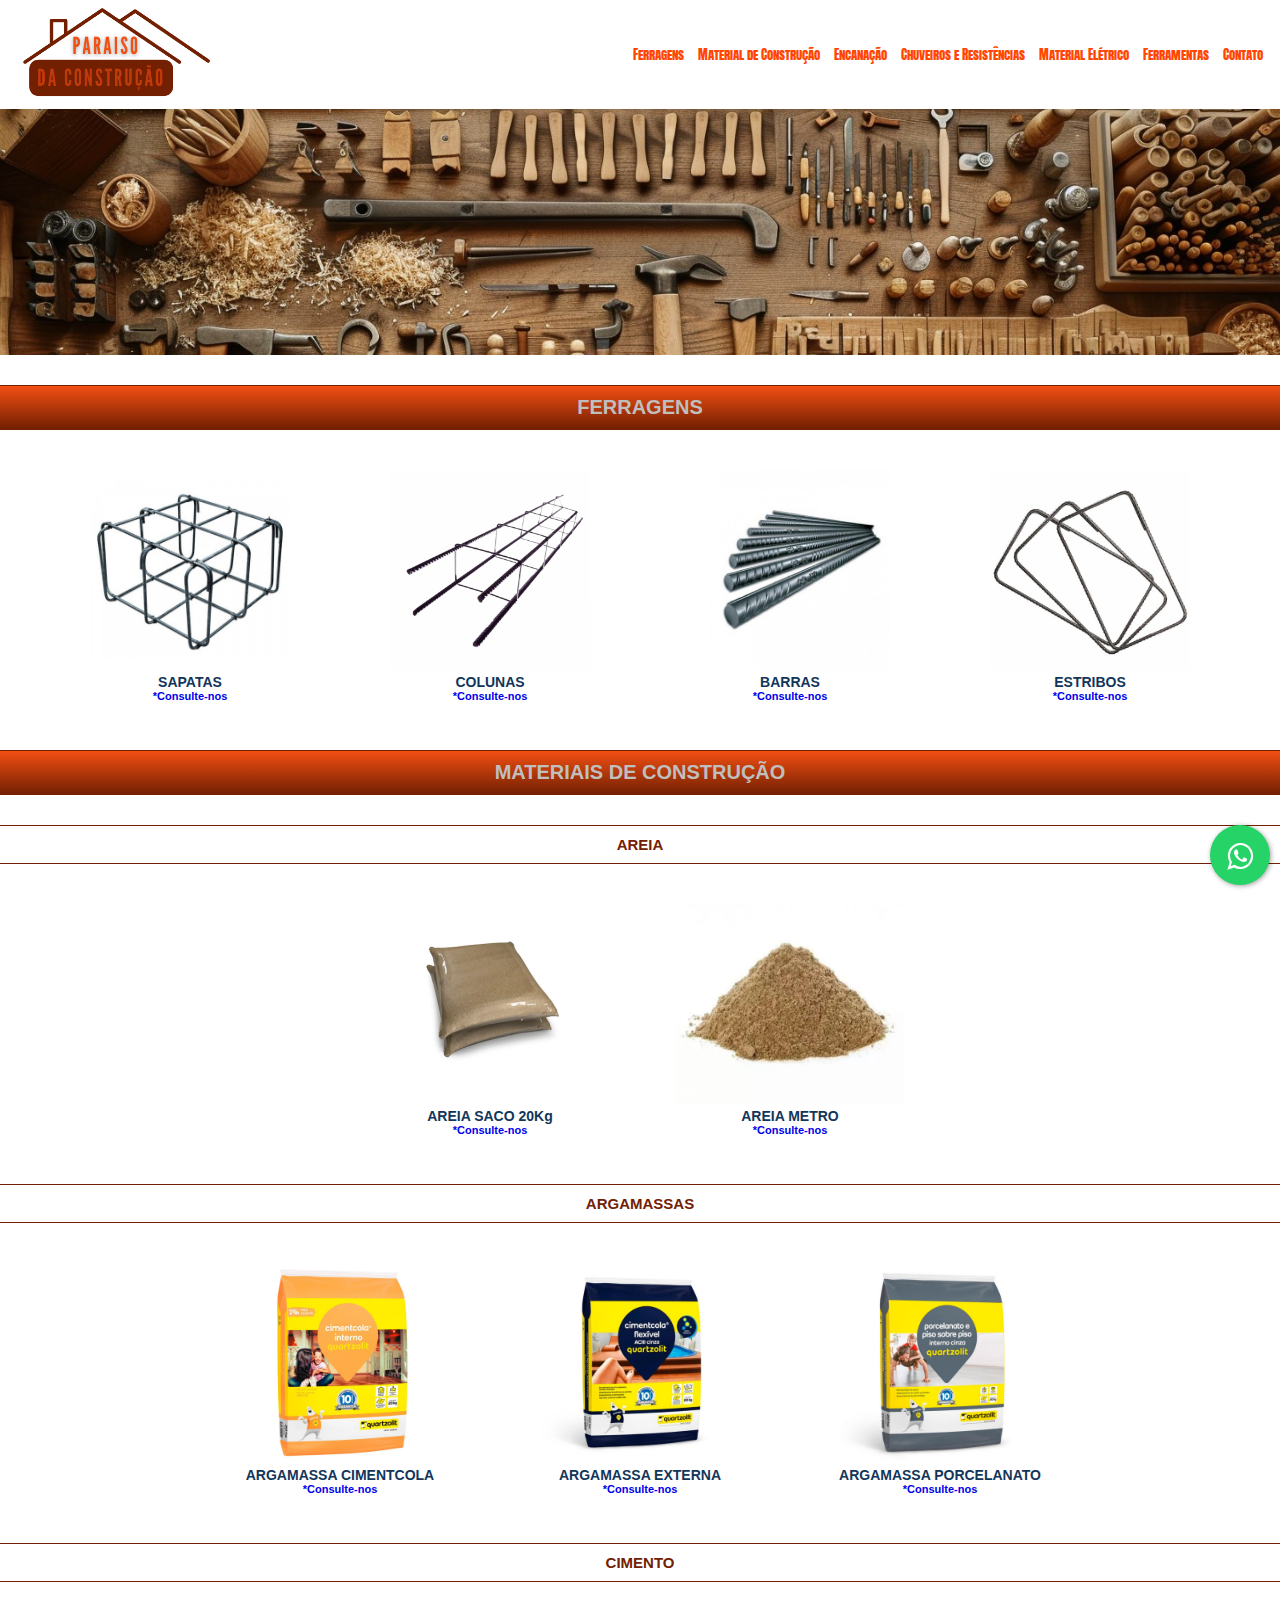
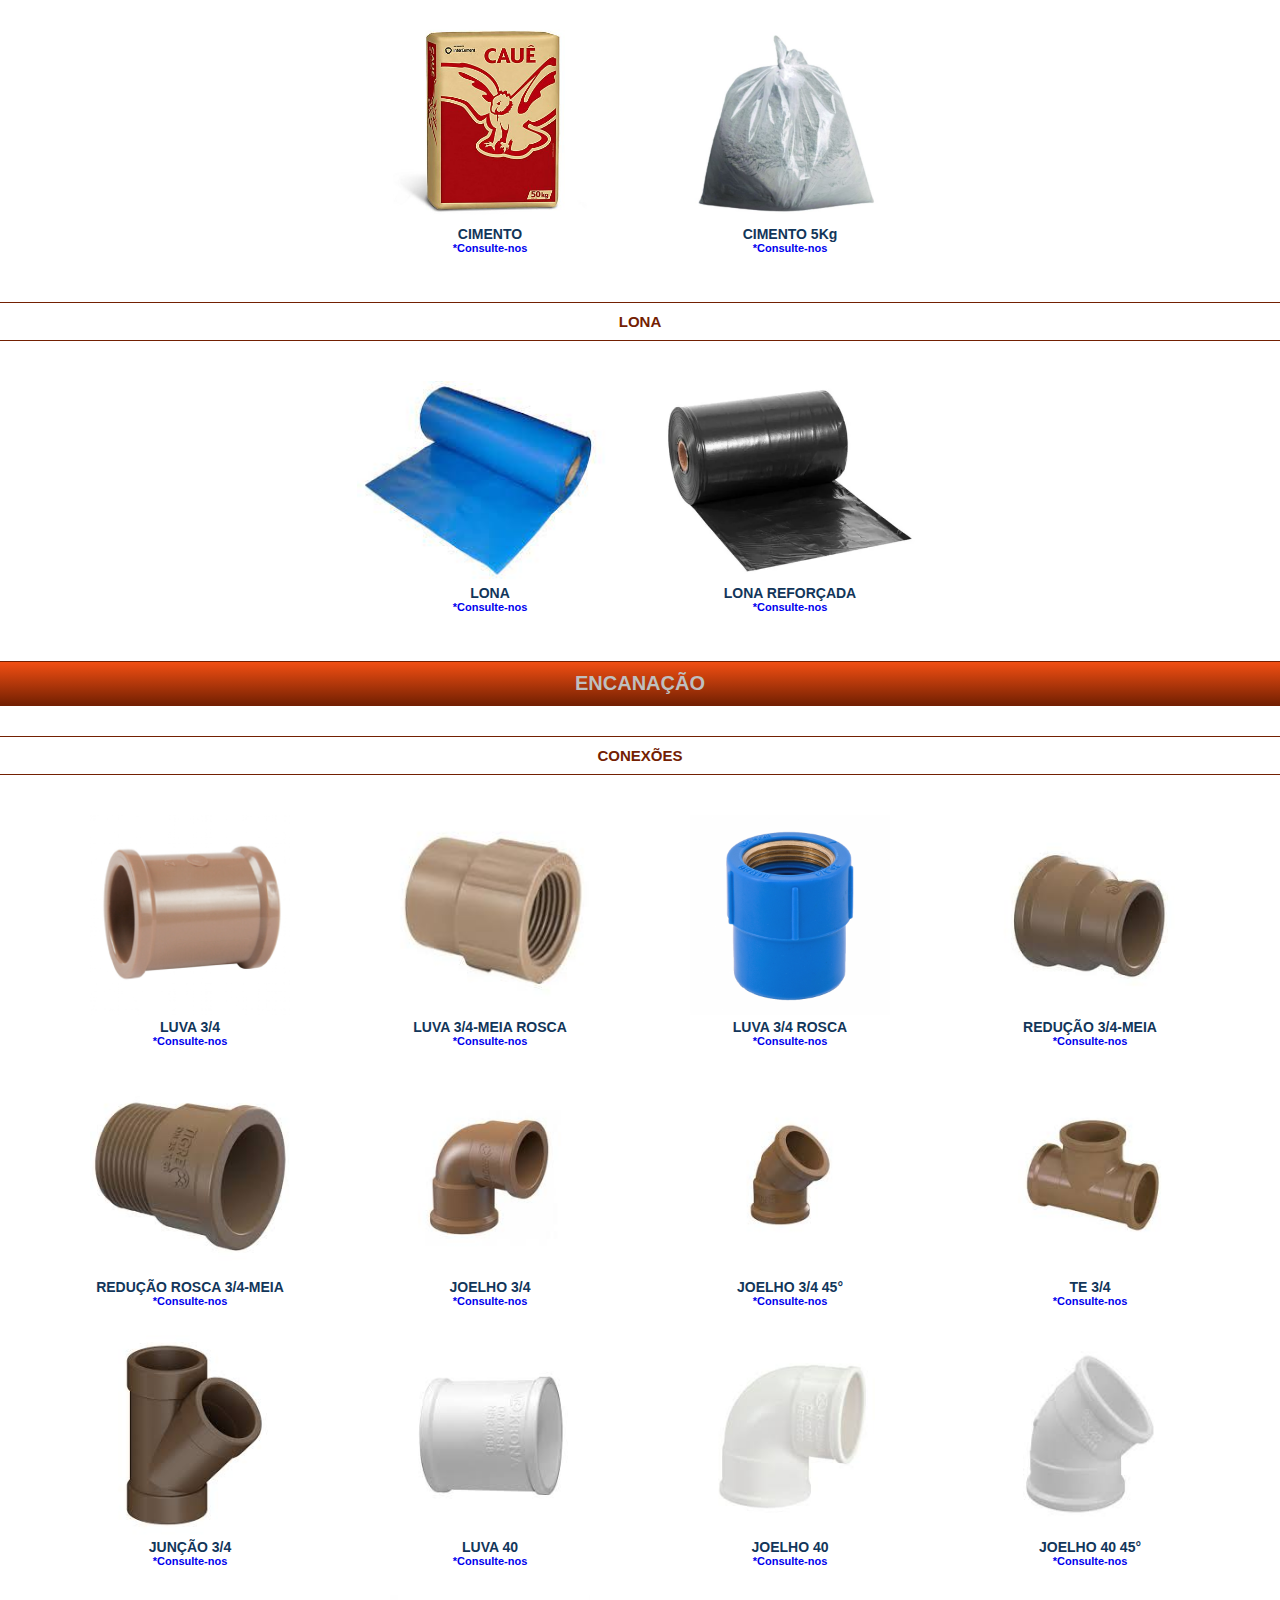
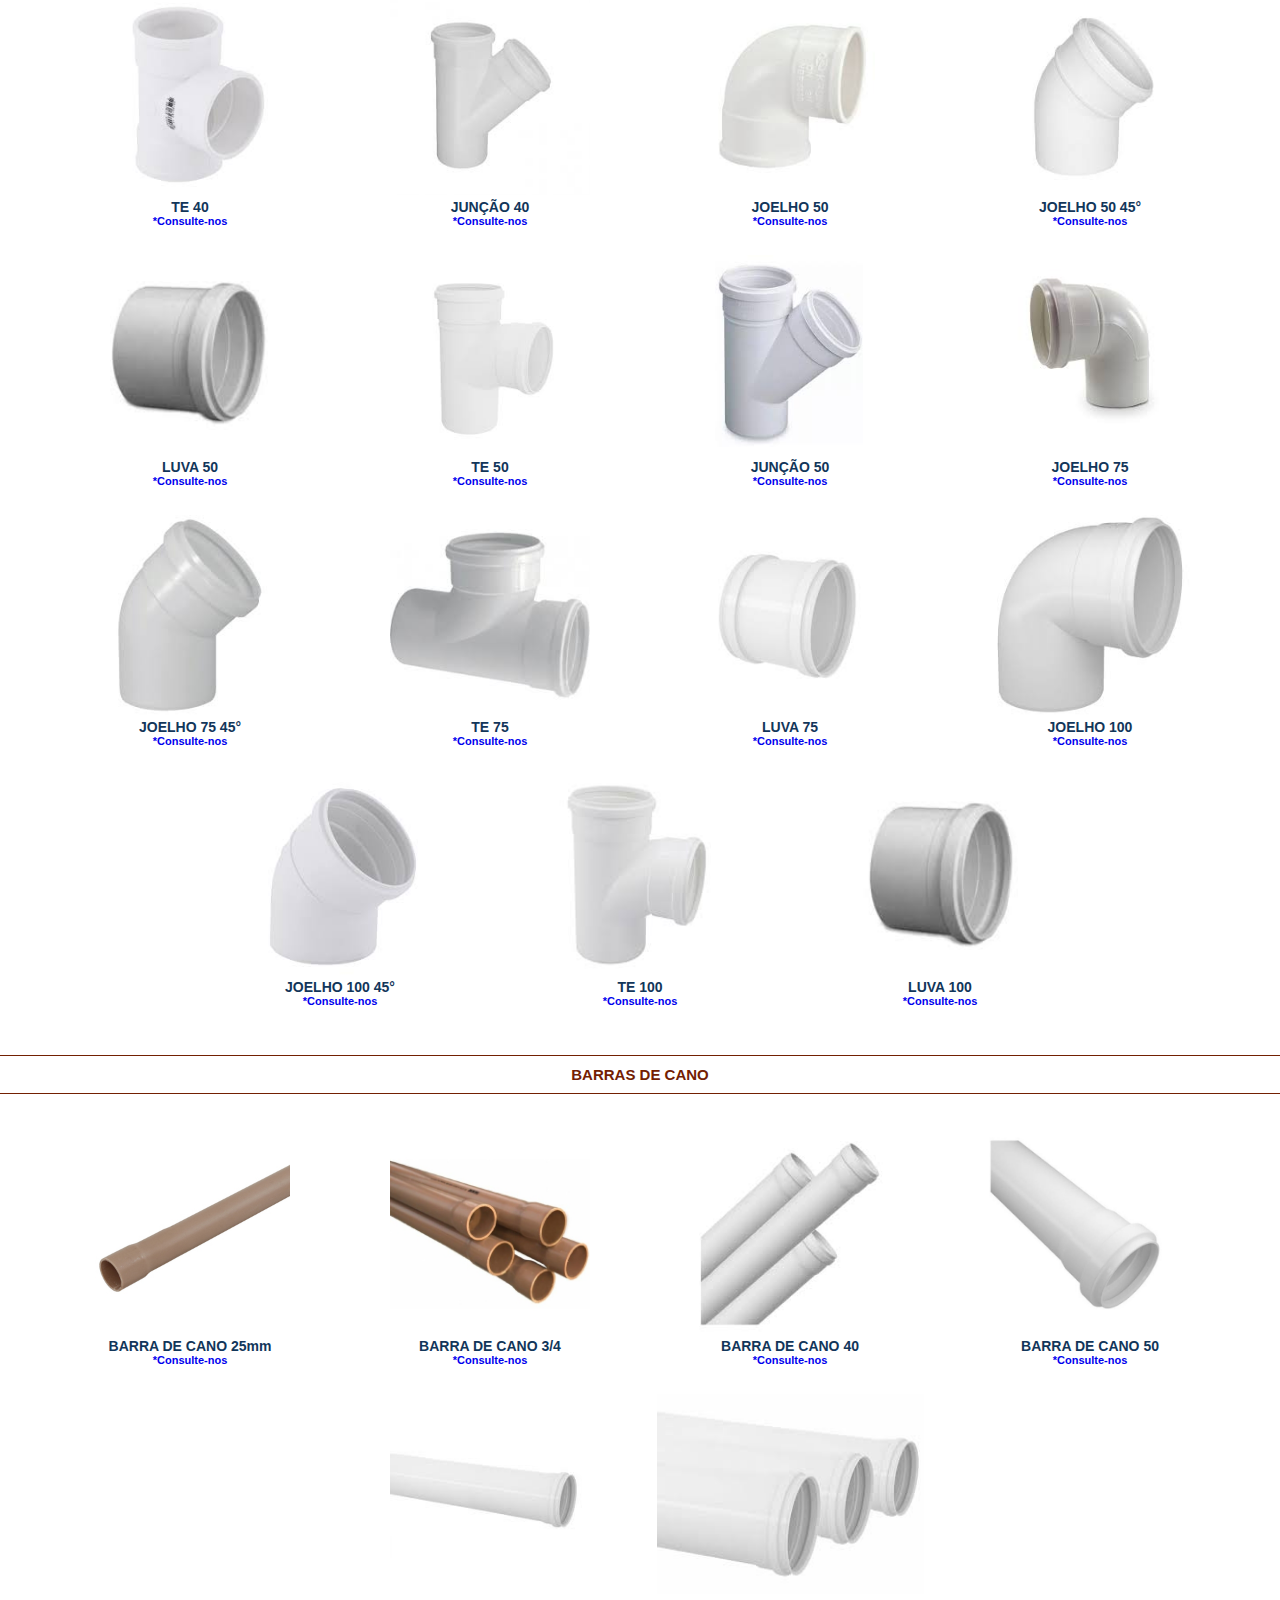
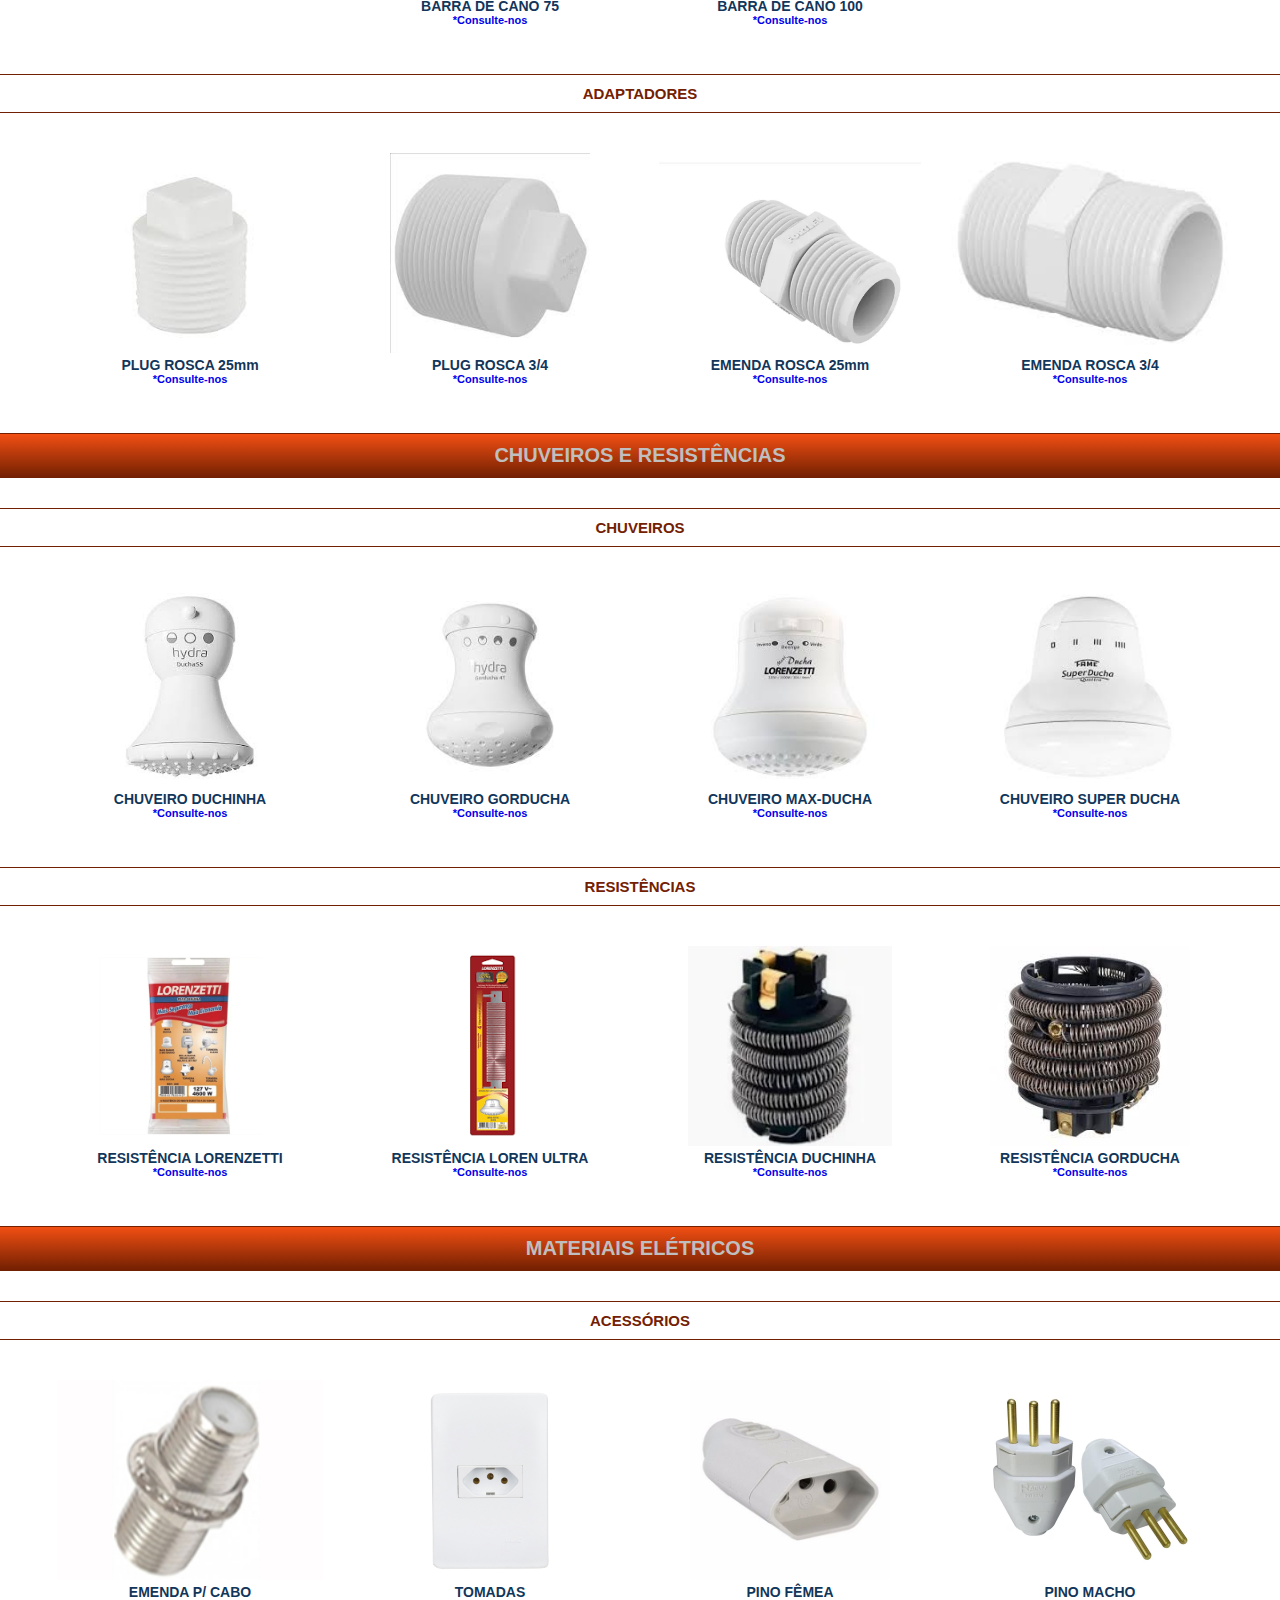
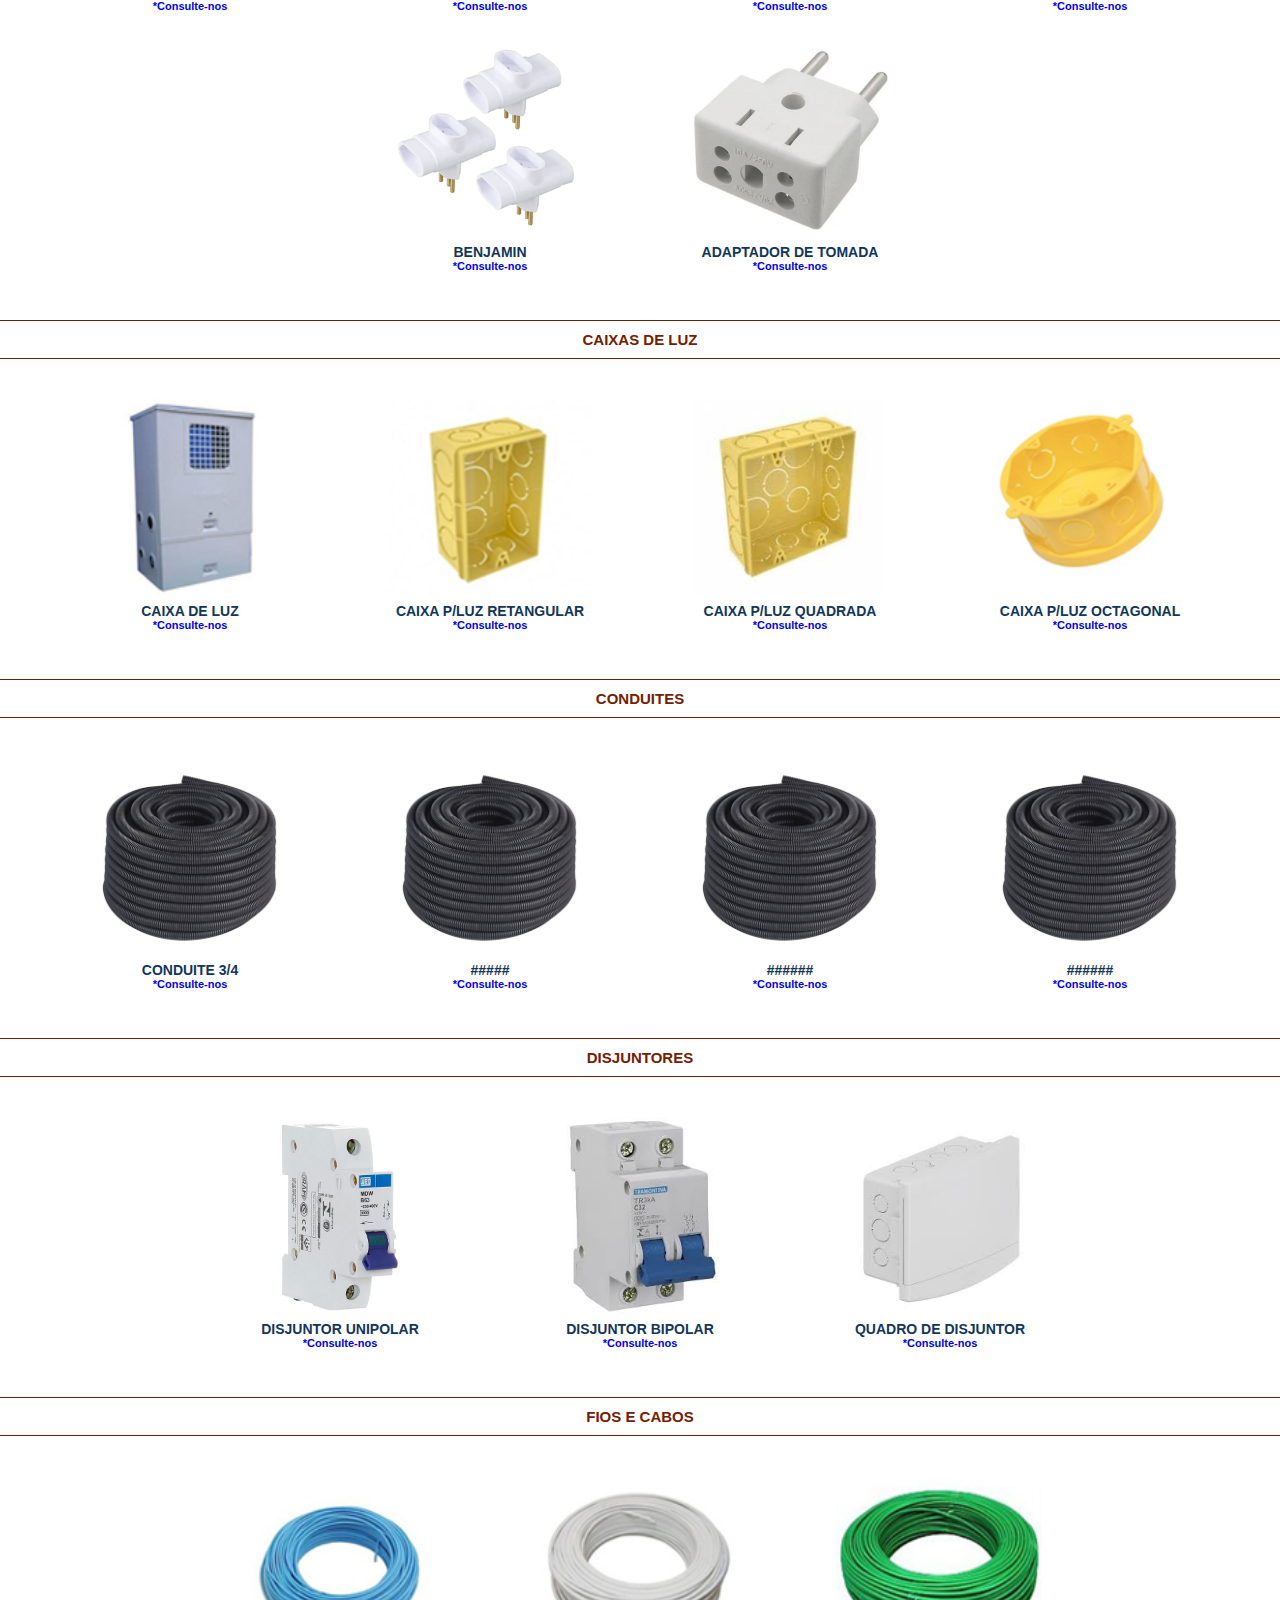
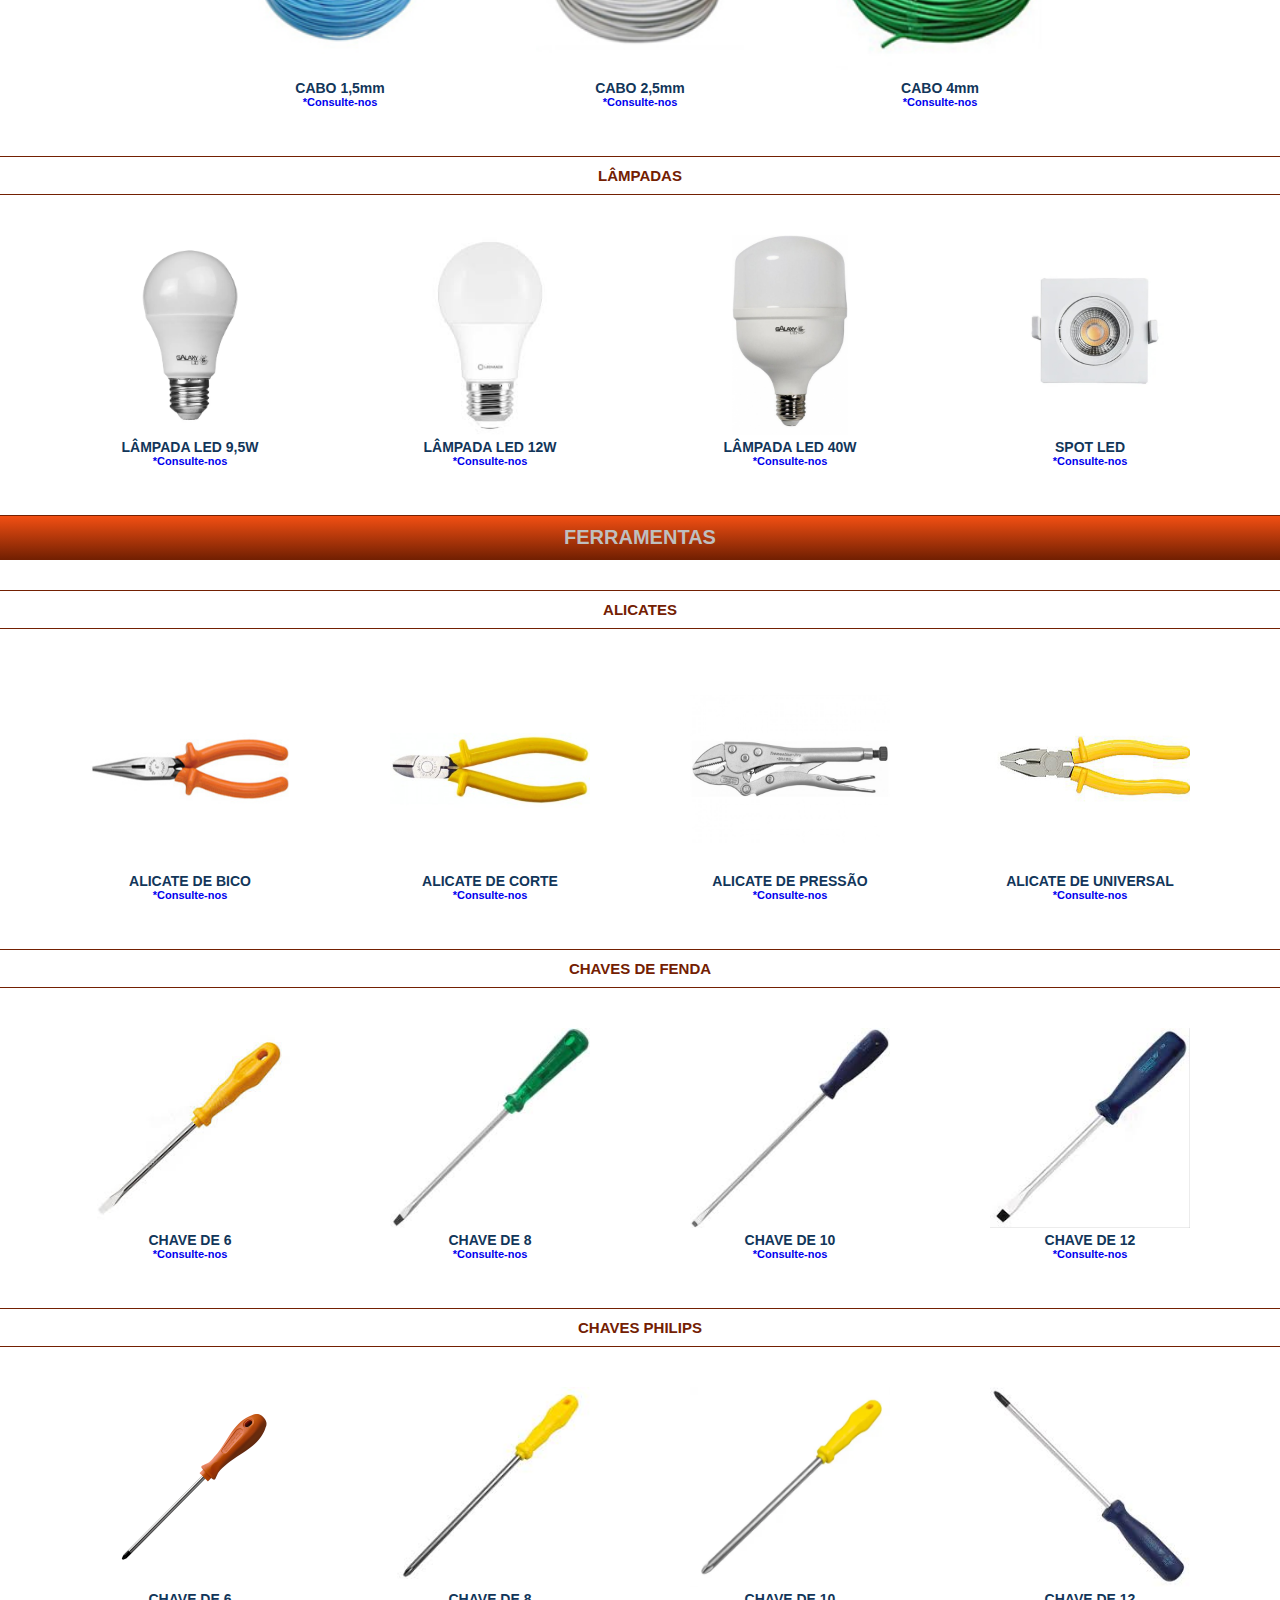
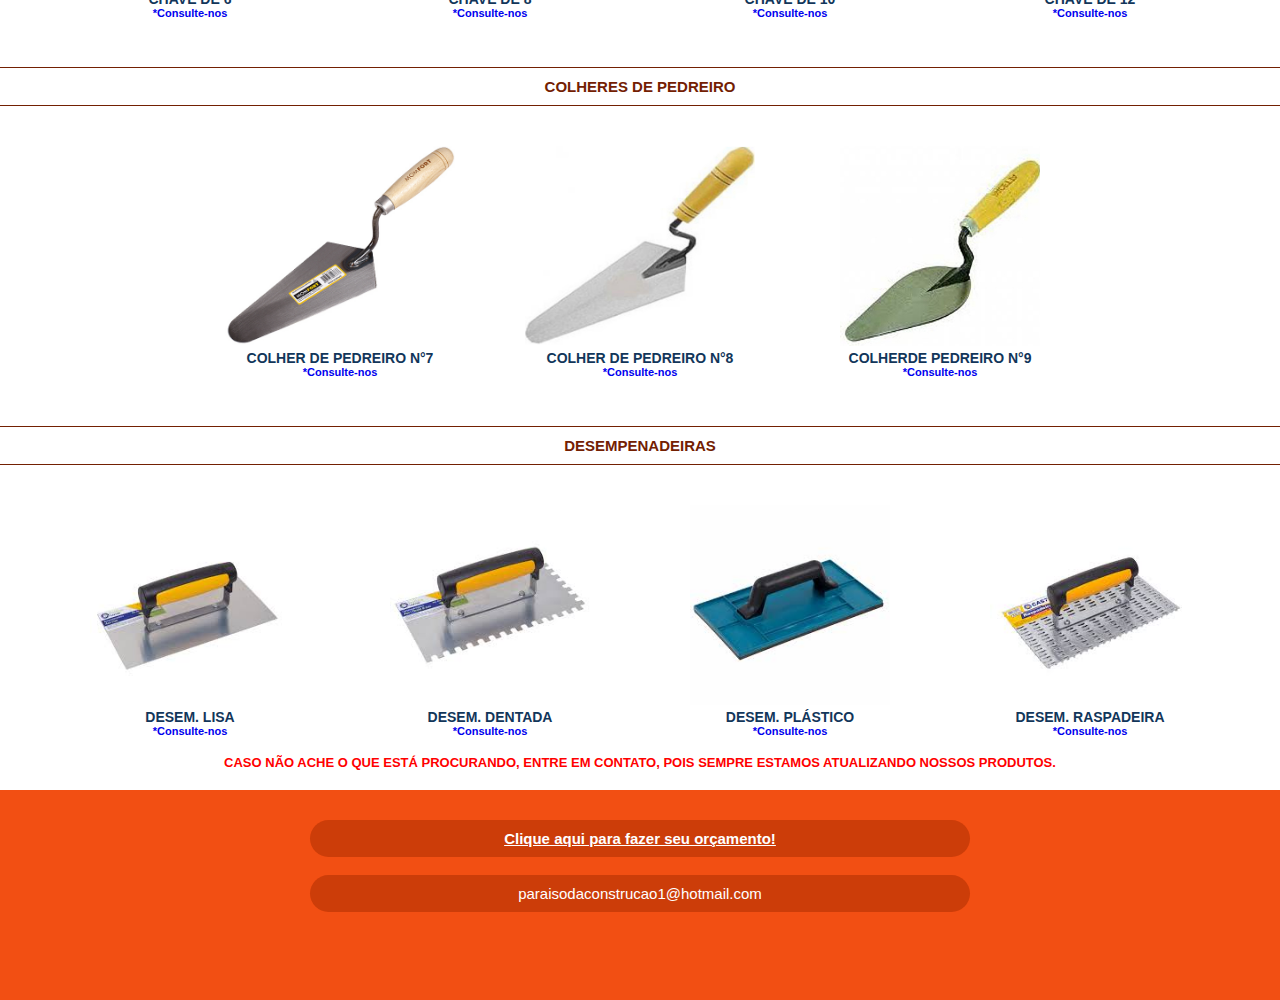
==== commit 6bf48a9c: "mais uma mudanças finais" ====
--- a/paraiso/index.html
+++ b/paraiso/index.html
@@ -24,7 +24,9 @@
 
 <body onresize="mudouTamanho()">
     <header class="cabeçalho">
-        <img class=logo src="imgs/logo-principal.png" alt="" width="100vw">
+        <a href="#ferragens">
+            <img class=logo src="imgs/logo-principal.png" alt="Imagem de home" width="100vw">
+        </a>
 
         <span id="burguer" class="material-symbols-outlined">
             menu
@@ -60,7 +62,7 @@
         <div class="produtosgeral">
             <div class="produto1">
                 <img class="produtos" src="imgs/ferragens/sapatas.jpg" alt="" height="100%">
-                <span class="textoprodutos">SAPATA</span>
+                <span class="textoprodutos">SAPATAS</span>
                 <span class="textoconsult"><a href="#contato">*Consulte-nos</a></span>
             </div>
             <div class="produto2">
@@ -431,7 +433,7 @@
                 <span class="textoconsult"><a href="#contato">*Consulte-nos</a></span>
             </div>
         </section>
-        <h1 class="sub-topicos">CAIXA DE LUZ</h1>
+        <h1 class="sub-topicos">CAIXAS DE LUZ</h1>
         <section class="sec-inside">
             <div class="produto1">
                 <img class="produtos" src="imgs/caixa de luz/Caixa-de-luz.jpg" alt="" height="100%">
--- a/paraiso/media-queries.css
+++ b/paraiso/media-queries.css
@@ -1448,7 +1448,7 @@
     }
     #ferragens {
         width: 100vw;
-        height: 300px;
+        height: 400px;
         margin-top: 55px;
     }
 
